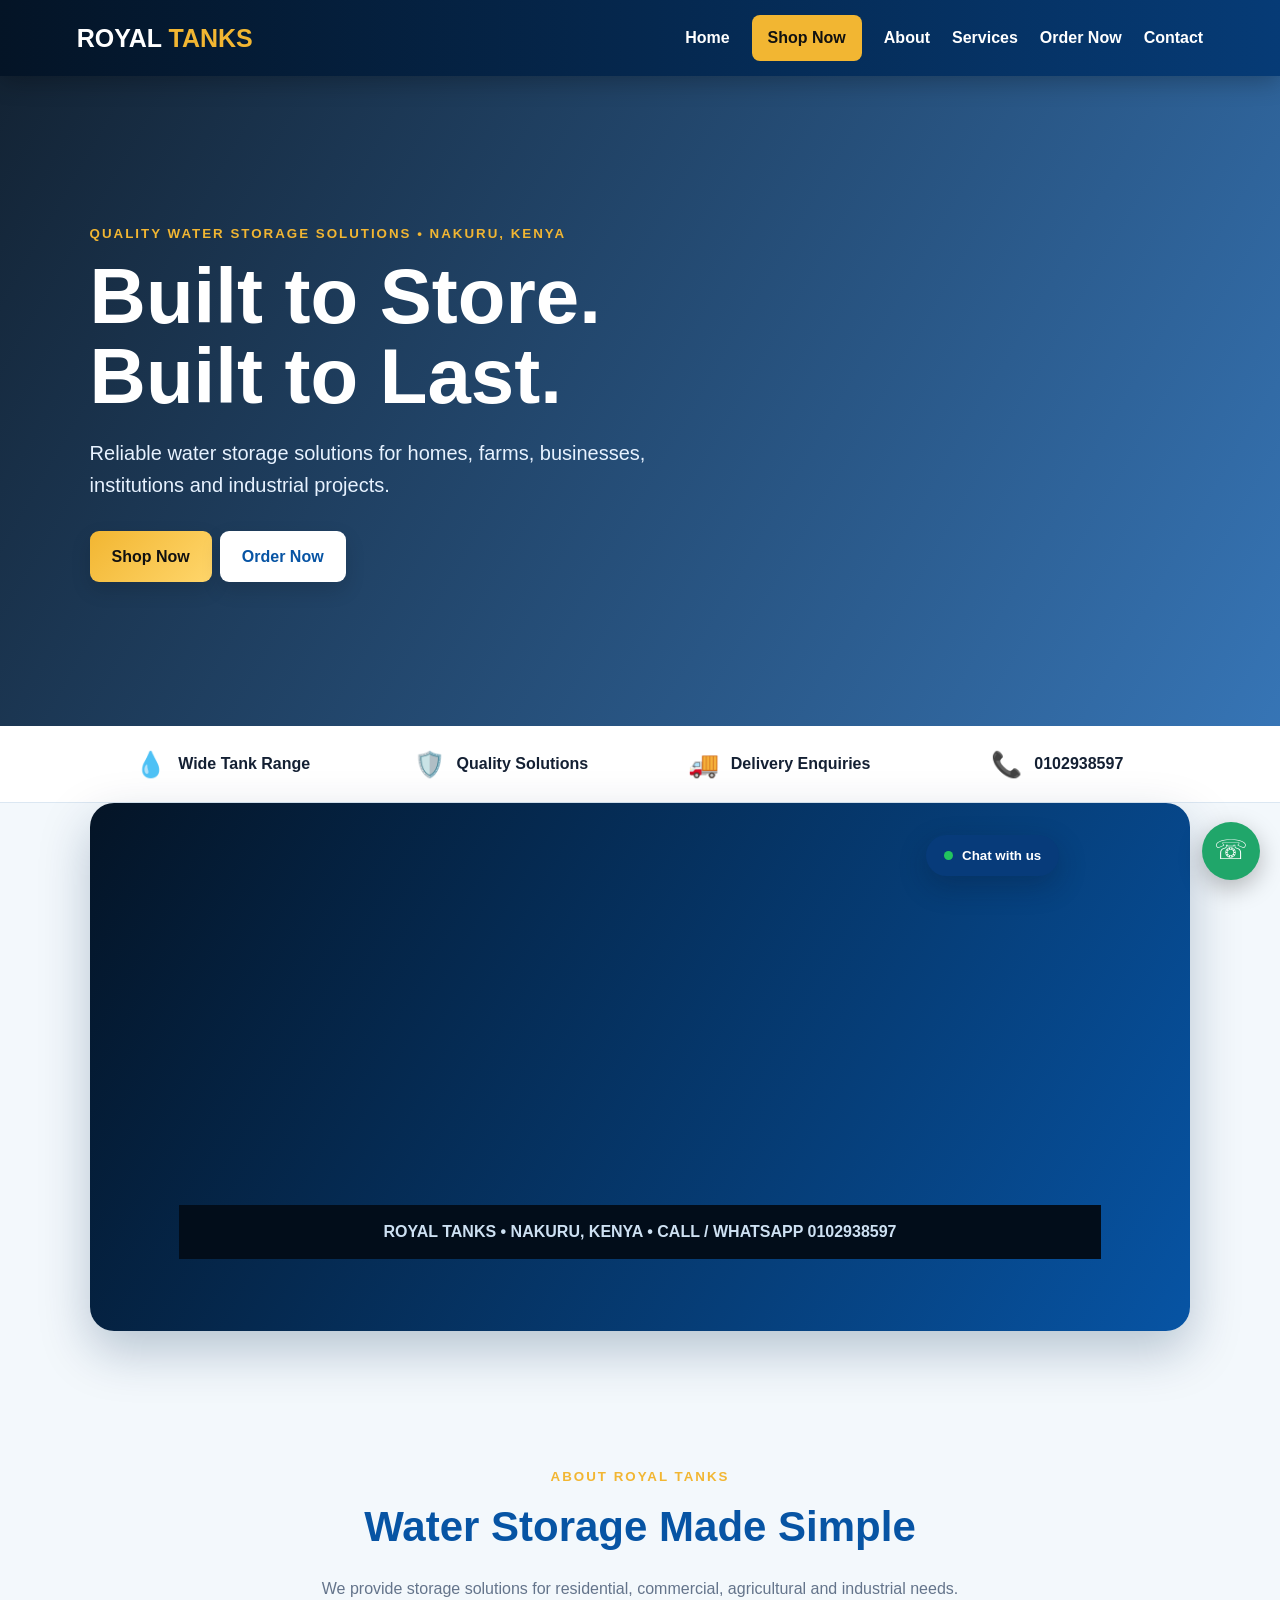
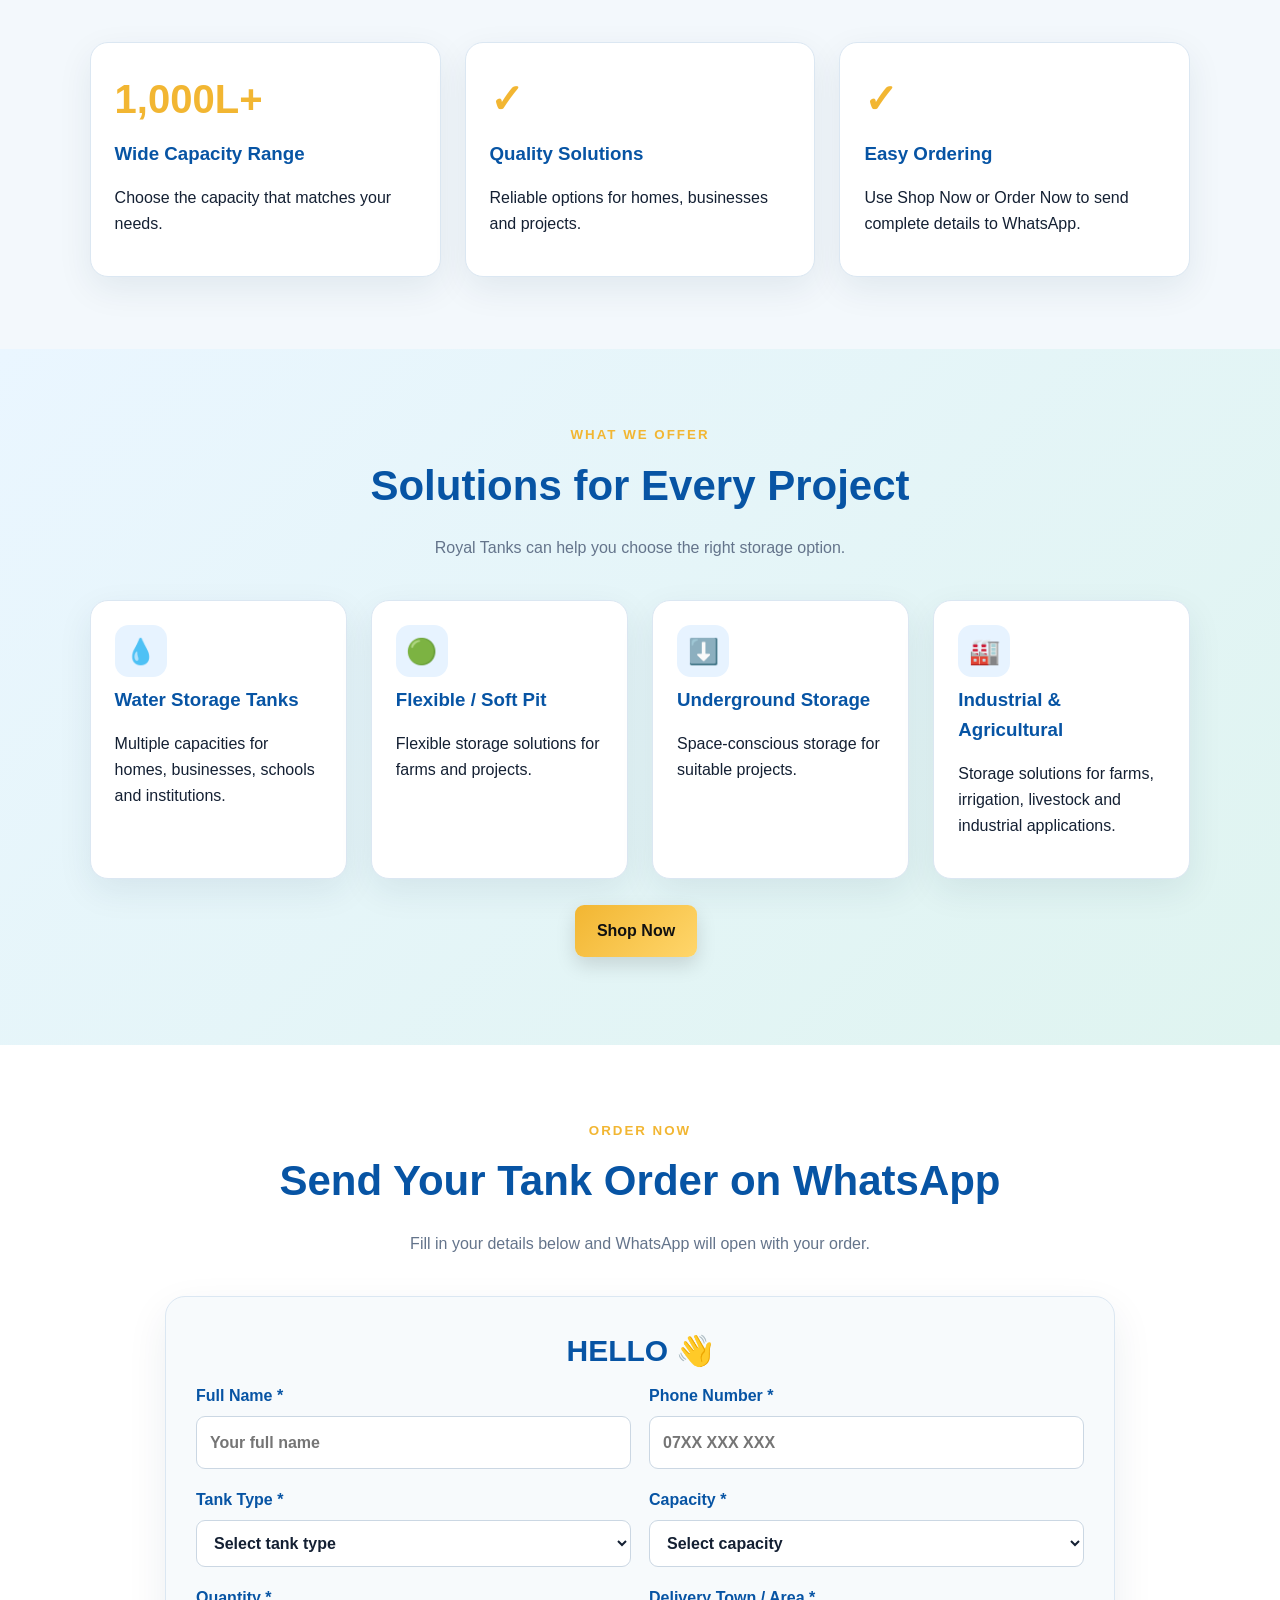
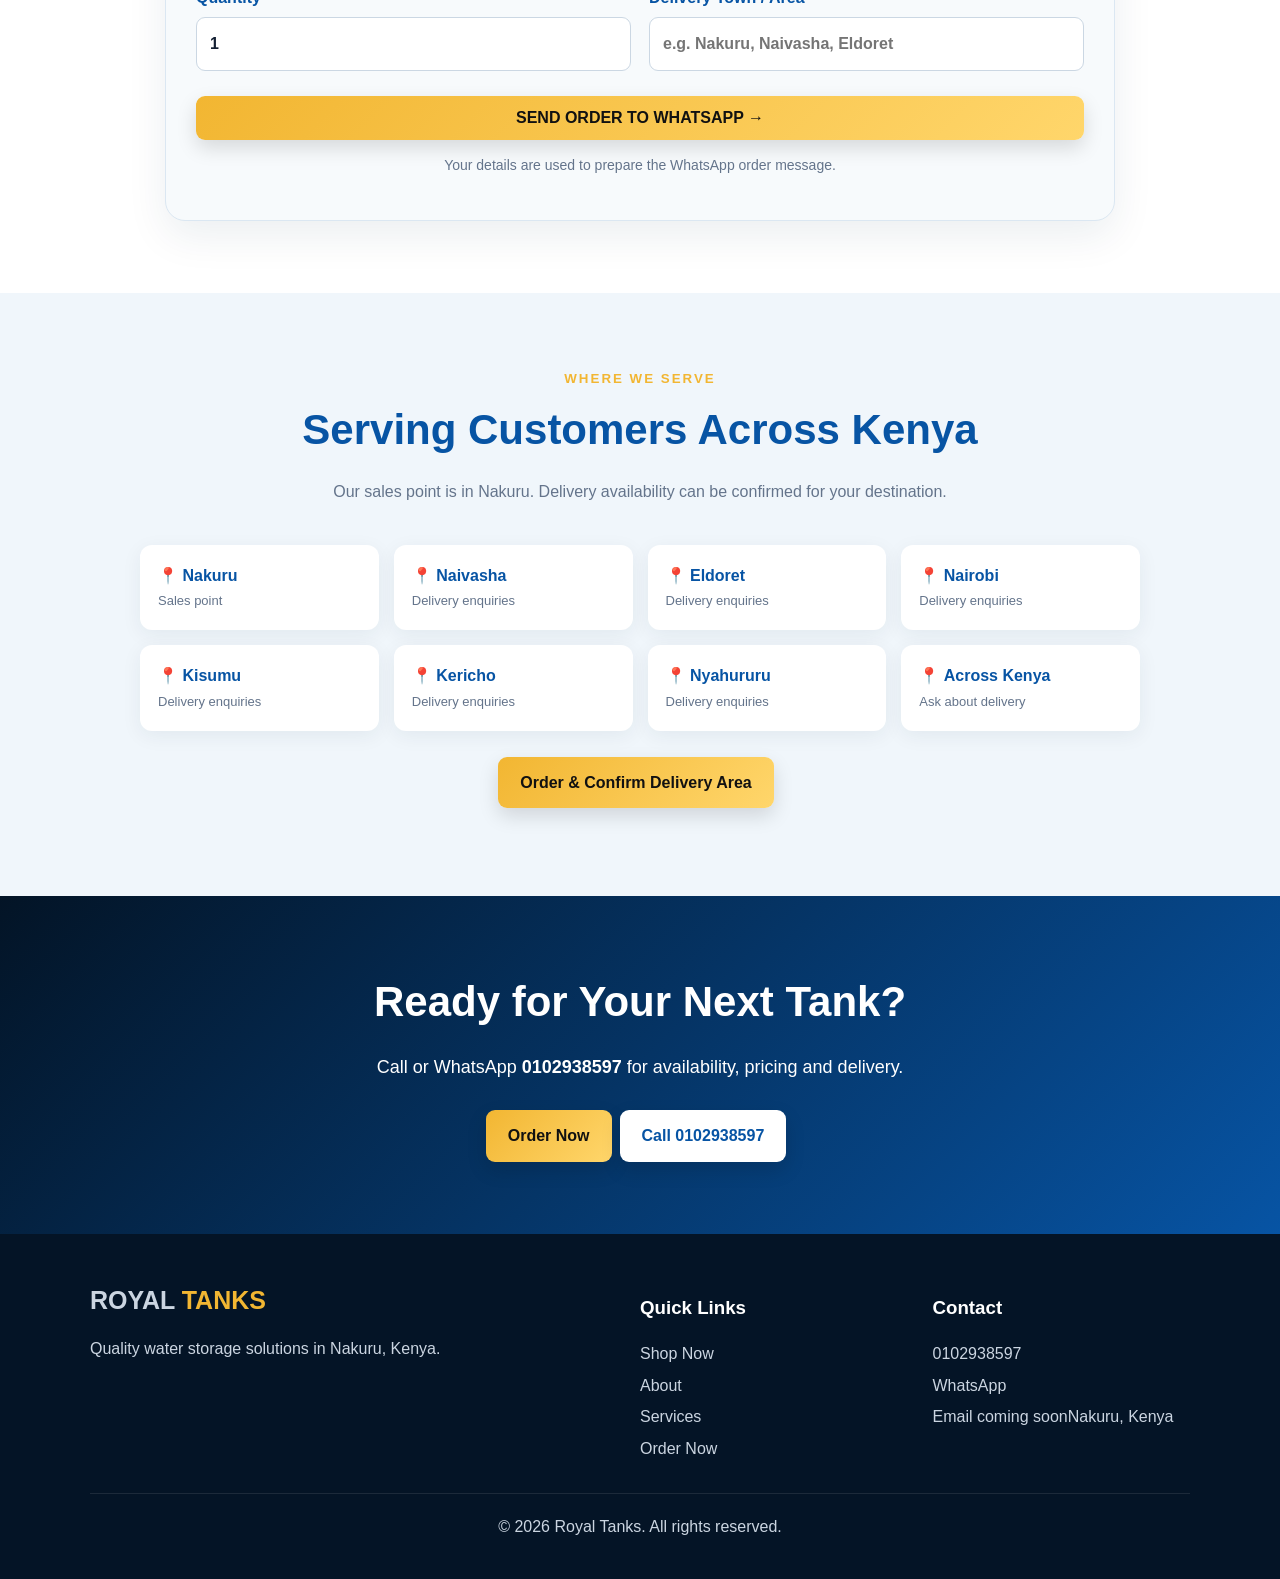
==== index.html @ d01a669b "Fix mobile layout overflow and compact Royal Tanks chat widget" ====
<!doctype html><html lang="en"><head><meta charset="utf-8"><meta name="viewport" content="width=device-width,initial-scale=1"><title>Royal Tanks | Quality Water Storage Solutions in Nakuru</title><meta name="description" content="Royal Tanks in Nakuru, Kenya. Shop Royal water tanks and storage solutions."><link rel="stylesheet" href="style.css"><style>.chat-widget{position:fixed;right:24px;bottom:24px;z-index:1000;font-family:inherit}.chat-bubble{width:330px;max-width:calc(100vw - 32px);background:#fff;border-radius:18px;box-shadow:0 12px 40px #06172d35;border:1px solid #e5eaf0;overflow:hidden;transform:translateY(20px) scale(.96);opacity:0;pointer-events:none;transition:.3s}.chat-bubble.open{transform:none;opacity:1;pointer-events:auto}.chat-head{background:linear-gradient(135deg,#073b7a,#0754a4);color:#fff;padding:18px 20px;display:flex;align-items:center;gap:12px}.agent{width:42px;height:42px;border-radius:50%;background:#d7a72c;color:#111;display:grid;place-items:center;font-weight:900;flex:0 0 42px}.chat-head h3{margin:0;font-size:17px}.online{font-size:12px;margin-top:2px;display:flex;align-items:center;gap:5px}.online:before{content:'';width:8px;height:8px;border-radius:50%;background:#22c55e;display:inline-block}.chat-body{padding:20px}.chat-body .hello{font-size:21px;font-weight:900;color:#073b7a;margin-bottom:7px}.chat-body p{margin:7px 0;color:#526173}.chat-actions{display:grid;gap:9px;margin-top:15px}.chat-action{border:0;background:#f0f6fc;color:#073b7a;padding:11px 13px;border-radius:9px;text-align:left;font-weight:800;cursor:pointer}.chat-close{margin-left:auto;background:#ffffff22;color:#fff;border:0;width:30px;height:30px;border-radius:50%;cursor:pointer;font-size:19px;flex:0 0 30px}.chat-toggle{border:0;background:#073b7a;color:#fff;border-radius:50px;padding:13px 18px;font-weight:900;box-shadow:0 10px 28px #06172d44;cursor:pointer;display:flex;align-items:center;gap:9px}.chat-toggle .dot{width:9px;height:9px;background:#22c55e;border-radius:50%}.chat-widget.open .chat-toggle{display:none}@media(max-width:600px){.chat-widget{right:10px;left:10px;bottom:10px;display:flex;justify-content:flex-end;pointer-events:none}.chat-bubble{width:min(360px,calc(100vw - 20px));max-width:none;max-height:min(430px,calc(100dvh - 24px));border-radius:16px;pointer-events:none}.chat-bubble.open{pointer-events:auto}.chat-head{padding:12px 14px}.agent{width:38px;height:38px;flex-basis:38px}.chat-head h3{font-size:16px}.chat-body{padding:14px}.chat-body .hello{font-size:18px}.chat-body p{font-size:14px;line-height:1.45;margin:5px 0}.chat-actions{gap:7px;margin-top:10px}.chat-action{padding:9px 11px;font-size:13px}.chat-toggle{padding:11px 14px;font-size:14px}.chat-widget.open{justify-content:center}.chat-widget.open .chat-bubble{width:calc(100vw - 20px)} }
</style></head><body><header><a class="logo" href="index.html">ROYAL <span>TANKS</span></a><nav><a href="index.html">Home</a><a class="nav-shop" href="catalogue.html">Shop Now</a><a href="#about">About</a><a href="#services">Services</a><a href="#order">Order Now</a><a href="#contact">Contact</a></nav></header><section class="hero"><div><small>QUALITY WATER STORAGE SOLUTIONS • NAKURU, KENYA</small><h1>Built to Store.<br>Built to Last.</h1><p>Reliable water storage solutions for homes, farms, businesses, institutions and industrial projects.</p><a class="btn" href="catalogue.html">Shop Now</a><a class="btn white" href="#order">Order Now</a></div></section><div class="feature-strip"><div class="grid"><div class="feature"><span>💧</span>Wide Tank Range</div><div class="feature"><span>🛡️</span>Quality Solutions</div><div class="feature"><span>🚚</span>Delivery Enquiries</div><div class="feature"><span>📞</span>0102938597</div></div></div><section class="promo"><div class="promo-screen"><div class="promo-slide"><span class="promo-badge">ROYAL TANKS</span><h2>Need Reliable Water Storage?</h2><p>We've got the right solution for your home, farm, business or project.</p><a class="btn" href="catalogue.html">SHOP NOW</a></div><div class="promo-slide"><span class="promo-badge">1,000L — 50,000L+</span><h2>Big or Small.<br>We've Got You Covered.</h2><p>Choose the capacity that matches your water-storage needs.</p></div><div class="promo-slide"><span class="promo-badge">SPECIALISED STORAGE</span><h2>Flexible. Underground. Septic. Industrial.</h2><p>Talk to Royal Tanks in Nakuru for specialised storage requirements.</p><a class="btn" href="#order">GET A QUOTE</a></div></div><div class="promo-foot">ROYAL TANKS • NAKURU, KENYA • CALL / WHATSAPP 0102938597</div></section><section id="about"><div class="heading"><small>ABOUT ROYAL TANKS</small><h2>Water Storage Made Simple</h2><p>We provide storage solutions for residential, commercial, agricultural and industrial needs.</p></div><div class="grid"><article><b>1,000L+</b><h3>Wide Capacity Range</h3><p>Choose the capacity that matches your needs.</p></article><article><b>✓</b><h3>Quality Solutions</h3><p>Reliable options for homes, businesses and projects.</p></article><article><b>✓</b><h3>Easy Ordering</h3><p>Use Shop Now or Order Now to send complete details to WhatsApp.</p></article></div></section><section id="services" class="blue services"><div class="heading"><small>WHAT WE OFFER</small><h2>Solutions for Every Project</h2><p>Royal Tanks can help you choose the right storage option.</p></div><div class="grid"><article><div class="icon">💧</div><h3>Water Storage Tanks</h3><p>Multiple capacities for homes, businesses, schools and institutions.</p></article><article><div class="icon">🟢</div><h3>Flexible / Soft Pit</h3><p>Flexible storage solutions for farms and projects.</p></article><article><div class="icon">⬇️</div><h3>Underground Storage</h3><p>Space-conscious storage for suitable projects.</p></article><article><div class="icon">🏭</div><h3>Industrial & Agricultural</h3><p>Storage solutions for farms, irrigation, livestock and industrial applications.</p></article></div><p class="center"><a class="btn" href="catalogue.html">Shop Now</a></p></section><section id="order" class="order-section"><div class="heading"><small>ORDER NOW</small><h2>Send Your Tank Order on WhatsApp</h2><p>Fill in your details below and WhatsApp will open with your order.</p></div><form id="orderForm" class="order-form"><div class="form-grid"><label>Full Name *<input id="name" required placeholder="Your full name"></label><label>Phone Number *<input id="phone" required type="tel" placeholder="07XX XXX XXX"></label><label>Tank Type *<select id="type" required><option value="">Select tank type</option><option>Standard Water Tank</option><option>Soft Pit / Flexible Tank</option><option>Underground Tank</option><option>Septic Tank</option><option>Chemical Tank</option><option>Rectangular Tank</option><option>Agricultural Tank</option><option>Industrial Tank</option><option>Custom Tank</option></select></label><label>Capacity *<select id="capacity" required><option value="">Select capacity</option><option>1,000L</option><option>1,500L</option><option>2,000L</option><option>2,500L</option><option>3,000L</option><option>4,000L</option><option>5,000L</option><option>6,000L</option><option>8,000L</option><option>10,000L</option><option>15,000L</option><option>20,000L</option><option>24,000L</option><option>30,000L</option><option>40,000L</option><option>50,000L</option><option>Custom / Not Sure</option></select></label><label>Quantity *<input id="quantity" required type="number" min="1" value="1"></label><label>Delivery Town / Area *<input id="location" required placeholder="e.g. Nakuru, Naivasha, Eldoret"></label></div><button class="btn order-submit" type="submit">SEND ORDER TO WHATSAPP →</button><p class="form-note">Your details are used to prepare the WhatsApp order message.</p></form></section><section class="areas"><div class="heading"><small>WHERE WE SERVE</small><h2>Serving Customers Across Kenya</h2><p>Our sales point is in Nakuru. Delivery availability can be confirmed for your destination.</p></div><div class="area-grid"><div>📍 <b>Nakuru</b><span>Sales point</span></div><div>📍 <b>Naivasha</b><span>Delivery enquiries</span></div><div>📍 <b>Eldoret</b><span>Delivery enquiries</span></div><div>📍 <b>Nairobi</b><span>Delivery enquiries</span></div><div>📍 <b>Kisumu</b><span>Delivery enquiries</span></div><div>📍 <b>Kericho</b><span>Delivery enquiries</span></div><div>📍 <b>Nyahururu</b><span>Delivery enquiries</span></div><div>📍 <b>Across Kenya</b><span>Ask about delivery</span></div></div><p class="center"><a class="btn" href="#order">Order & Confirm Delivery Area</a></p></section><section id="contact" class="contact"><h2>Ready for Your Next Tank?</h2><p>Call or WhatsApp <strong>0102938597</strong> for availability, pricing and delivery.</p><a class="btn" href="#order">Order Now</a><a class="btn white" href="tel:0102938597">Call 0102938597</a></section><footer><div class="footer-grid"><div><a class="logo" href="index.html">ROYAL <span>TANKS</span></a><p>Quality water storage solutions in Nakuru, Kenya.</p></div><div><h3>Quick Links</h3><a href="catalogue.html">Shop Now</a><a href="#about">About</a><a href="#services">Services</a><a href="#order">Order Now</a></div><div><h3>Contact</h3><a href="tel:0102938597">0102938597</a><a href="https://wa.me/254102938597">WhatsApp</a><span>Email coming soon</span><span>Nakuru, Kenya</span></div></div><div class="copyright">© 2026 Royal Tanks. All rights reserved.</div></footer><div class="chat-widget" id="chatWidget"><div class="chat-bubble" id="chatBubble"><div class="chat-head"><div class="agent">RT</div><div><h3>Royal Tanks</h3><div class="online">Online</div></div><button class="chat-close" onclick="toggleChat()">×</button></div><div class="chat-body"><div class="hello">HELLO THERE 👋</div><p>Let’s chat! How can we help you with your tank order today?</p><div class="chat-actions"><button class="chat-action" onclick="document.getElementById('order').scrollIntoView({behavior:'smooth'});toggleChat()">🛒 Order a Tank</button><button class="chat-action" onclick="window.open('https://wa.me/254102938597?text=Hello%20Royal%20Tanks%2C%20I%20would%20like%20to%20make%20an%20inquiry.','_blank')">💬 Chat on WhatsApp</button><button class="chat-action" onclick="window.location.href='tel:0102938597'">📞 Call 0102938597</button></div></div></div><button class="chat-toggle" onclick="toggleChat()"><span class="dot"></span> Chat with us</button></div><a class="whatsapp-float" href="https://wa.me/254102938597?text=Hello%20Royal%20Tanks%2C%20I%20would%20like%20a%20quotation." aria-label="WhatsApp Royal Tanks">☏</a><script>document.getElementById('orderForm').addEventListener('submit',function(e){e.preventDefault();const v=id=>document.getElementById(id).value.trim();const message=`Hello Royal Tanks, I would like to place an order.\n\nCUSTOMER DETAILS\nName: ${v('name')}\nPhone: ${v('phone')}\n\nTANK DETAILS\nTank Type: ${v('type')}\nCapacity: ${v('capacity')}\nQuantity: ${v('quantity')}\n\nDELIVERY AREA\nTown/Area: ${v('location')}\n\nPlease confirm the price, availability and delivery cost. Thank you.`;window.open('https://wa.me/254102938597?text='+encodeURIComponent(message),'_blank')});function toggleChat(){document.getElementById('chatWidget').classList.toggle('open');document.getElementById('chatBubble').classList.toggle('open')}setTimeout(()=>toggleChat(),3500);</script></body></html>
---- style.css ----
:root{--blue:#0754a4;--navy:#041426;--gold:#f2b632;--green:#20a66a;--light:#f3f8fc;--ink:#142033;--muted:#64748b}*{box-sizing:border-box}html{scroll-behavior:smooth}body{margin:0;font-family:Arial,Helvetica,sans-serif;color:var(--ink);background:var(--light);line-height:1.6}header{height:76px;padding:0 6%;display:flex;align-items:center;justify-content:space-between;background:linear-gradient(90deg,var(--navy),#063b76);color:#fff;position:sticky;top:0;z-index:100;box-shadow:0 5px 25px #0004}.logo{font-size:25px;font-weight:900;color:#fff;text-decoration:none}.logo span{color:var(--gold)}nav{display:flex;align-items:center;gap:22px}nav a{color:#fff;text-decoration:none;font-weight:700}nav a:hover{color:var(--gold)}nav .nav-shop{background:var(--gold);color:#111;padding:10px 16px;border-radius:8px}.hero{min-height:650px;padding:100px 7%;display:flex;align-items:center;color:#fff;background:linear-gradient(120deg,#031426ee,#0754a4cc),url('https://images.unsplash.com/photo-1581094794329-c8112a89af12?auto=format&fit=crop&w=1800&q=80') center/cover}.hero h1{font-size:clamp(45px,7vw,78px);line-height:1.02;margin:12px 0}.hero p{font-size:20px;max-width:650px;color:#e7f2ff}.hero small,.heading small{font-weight:900;letter-spacing:2px;color:var(--gold)}.btn{display:inline-block;background:linear-gradient(135deg,var(--gold),#ffd66b);color:#111;text-decoration:none;padding:13px 22px;border-radius:9px;font-weight:900;margin:10px 8px 0 0;box-shadow:0 8px 20px #0002;transition:.2s}.btn:hover{transform:translateY(-2px)}.btn.white{background:#fff;color:var(--blue)}section{padding:72px 7%}.heading{text-align:center;max-width:780px;margin:0 auto 40px}.heading h1,.heading h2{font-size:42px;color:var(--blue);margin:5px 0 10px}.heading p{color:var(--muted)}.grid{display:grid;grid-template-columns:repeat(auto-fit,minmax(235px,1fr));gap:24px}.grid article{background:#fff;border-radius:18px;padding:24px;box-shadow:0 12px 35px #0b315214;border:1px solid #dbe7f2;transition:.25s}.grid article:hover{transform:translateY(-6px);box-shadow:0 18px 40px #0b315225}.grid article>b{font-size:40px;color:var(--gold)}.grid h3{color:var(--blue);margin:8px 0}.blue{background:linear-gradient(135deg,#eaf6ff,#dff4f0)}.tank{height:180px;border-radius:14px;display:flex;align-items:center;justify-content:center;background:radial-gradient(circle at 30% 20%,#fff,#c7e1f2 45%,#78a9c8);font-size:40px;font-weight:900;color:#174c76;position:relative;overflow:hidden}.tank:after{content:'💧';position:absolute;right:14px;bottom:8px;font-size:28px;opacity:.7}.tank.soft{font-size:25px;background:linear-gradient(145deg,#c8f4df,#64c79a)}.promo{margin:0 7% 60px;border-radius:24px;overflow:hidden;background:linear-gradient(120deg,#041426,#0754a4);color:#fff;box-shadow:0 20px 50px #052d5540}.promo-screen{min-height:330px;position:relative;overflow:hidden}.promo-slide{position:absolute;inset:0;padding:50px 7%;display:flex;flex-direction:column;justify-content:center;opacity:0;animation:ad 15s infinite}.promo-slide:nth-child(2){animation-delay:5s}.promo-slide:nth-child(3){animation-delay:10s}.promo-slide h2{font-size:clamp(32px,5vw,58px);margin:5px 0}.promo-slide p{font-size:19px;max-width:650px}.promo-badge{display:inline-block;width:max-content;padding:7px 12px;border-radius:30px;background:var(--gold);color:#111;font-weight:900}@keyframes ad{0%,28%{opacity:1;transform:translateX(0)}33%,95%{opacity:0;transform:translateX(-25px)}100%{opacity:1}}.promo-foot{padding:14px 7%;background:#020d1a;color:#cde0f2;text-align:center;font-weight:700}.feature-strip{background:#fff;padding:18px 7%;border-bottom:1px solid #dbe7f2}.feature-strip .grid{grid-template-columns:repeat(4,1fr);gap:12px}.feature{display:flex;gap:12px;align-items:center;justify-content:center;font-weight:800}.feature span{font-size:25px}.services article{min-height:190px}.icon{width:52px;height:52px;display:grid;place-items:center;border-radius:14px;background:#e7f3ff;font-size:25px}.faq{max-width:900px;margin:auto}.faq details{background:#fff;border:1px solid #dbe7f2;border-radius:12px;margin:10px 0;padding:17px 20px}.faq summary{font-weight:800;color:var(--blue);cursor:pointer}.location-box{max-width:1100px;margin:auto;display:grid;grid-template-columns:1fr 1.4fr;gap:24px}.location-card,.map-card{background:#fff;border:1px solid #dbe7f2;border-radius:18px;padding:25px;box-shadow:0 12px 35px #0b315214}.contact-line{padding:13px 0;border-bottom:1px solid #edf1f5}.contact-line strong{display:block;color:var(--blue)}.map-btn{display:inline-block;margin-top:18px;background:var(--blue);color:#fff;text-decoration:none;padding:12px 18px;border-radius:8px;font-weight:800}.map-card{padding:0;overflow:hidden;min-height:300px}.map-card iframe{width:100%;height:100%;min-height:300px;border:0}.contact{text-align:center;color:#fff;background:linear-gradient(135deg,#031426,#0754a4)}.contact h2{font-size:42px;margin:0}.contact p{font-size:18px}.order-section{background:#fff}.order-form{max-width:950px;margin:auto;background:#f7fafc;border:1px solid #dbe7f2;border-radius:20px;padding:30px;box-shadow:0 15px 40px #0b315214}.order-form:before{content:'HELLO 👋';display:block;text-align:center;font-size:30px;font-weight:900;color:var(--blue);margin-bottom:8px}.form-grid{display:grid;grid-template-columns:repeat(2,1fr);gap:18px}.form-grid label{display:flex;flex-direction:column;gap:7px;font-weight:800;color:var(--blue)}.form-grid input,.form-grid select,.form-grid textarea{width:100%;border:1px solid #cbd7e3;border-radius:9px;padding:13px;font:inherit;background:#fff;color:var(--ink)}.form-grid .full{display:none}.order-submit{display:block;width:100%;margin:25px 0 10px;font-size:16px;border:0;cursor:pointer}.form-note{text-align:center;color:var(--muted);font-size:14px}.areas{background:#f0f6fb}.area-grid{max-width:1000px;margin:auto;display:grid;grid-template-columns:repeat(4,1fr);gap:15px}.area-grid div{background:#fff;border-radius:12px;padding:18px;color:var(--blue);box-shadow:0 5px 20px #102a4310}.area-grid span{display:block;color:var(--muted);font-size:13px;margin-top:3px}.center{text-align:center}.footer-grid{max-width:1100px;margin:auto;display:grid;grid-template-columns:2fr 1fr 1fr;gap:35px;text-align:left}.footer-grid h3{color:#fff}.footer-grid a{color:#cbd5e1;text-decoration:none;display:block;margin:6px 0}footer{padding:40px 7%;background:var(--navy);color:#cbd5e1}.copyright{text-align:center;border-top:1px solid #ffffff18;margin-top:25px;padding-top:20px}.whatsapp-float{position:fixed;right:20px;bottom:20px;z-index:90;background:#20a66a;color:#fff;width:58px;height:58px;border-radius:50%;display:grid;place-items:center;text-decoration:none;font-size:27px;box-shadow:0 8px 25px #0004}@media(max-width:800px){nav a:not(.nav-shop){display:none}.feature-strip .grid{grid-template-columns:repeat(2,1fr)}.location-box{grid-template-columns:1fr}.footer-grid{grid-template-columns:1fr}.hero{min-height:570px;padding:75px 6%}section{padding:55px 6%}.promo{margin:0 5% 45px}.promo-screen{min-height:390px}.promo-slide{padding:40px 8%}.form-grid{grid-template-columns:1fr}}
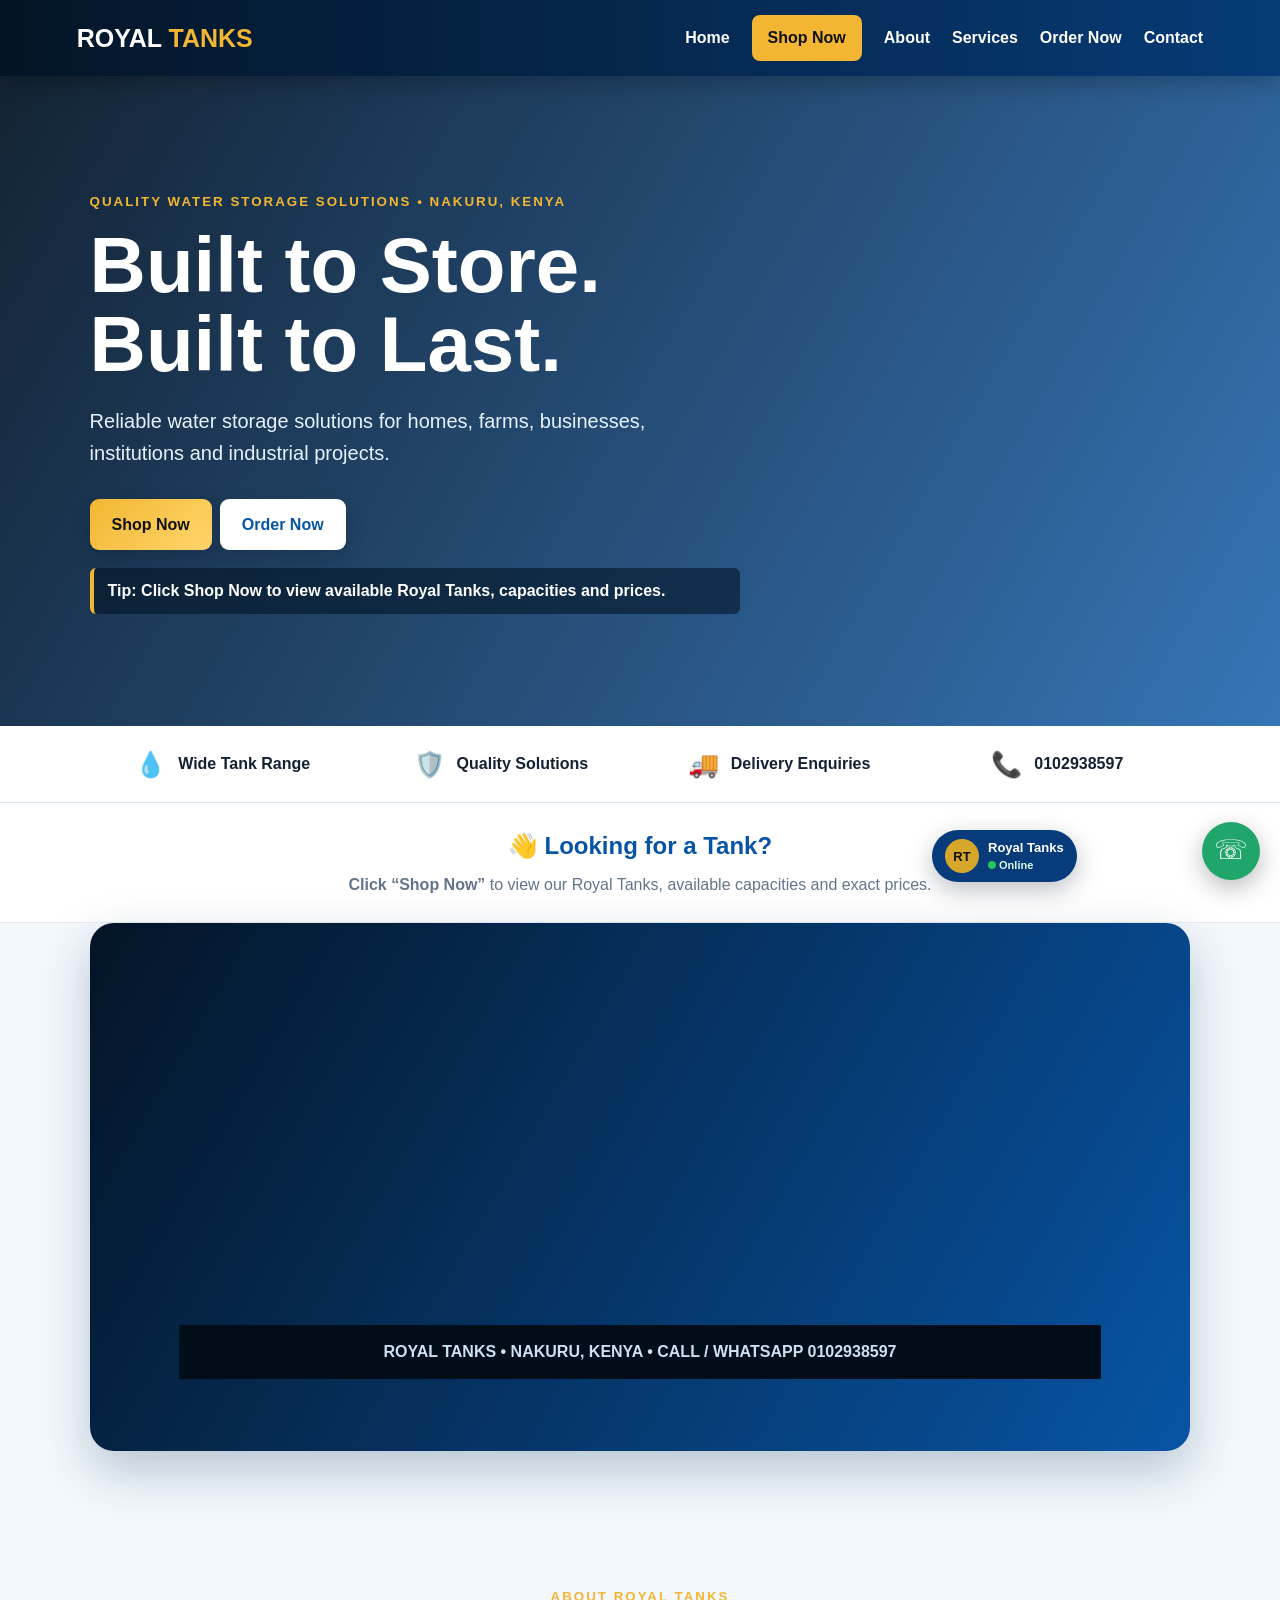
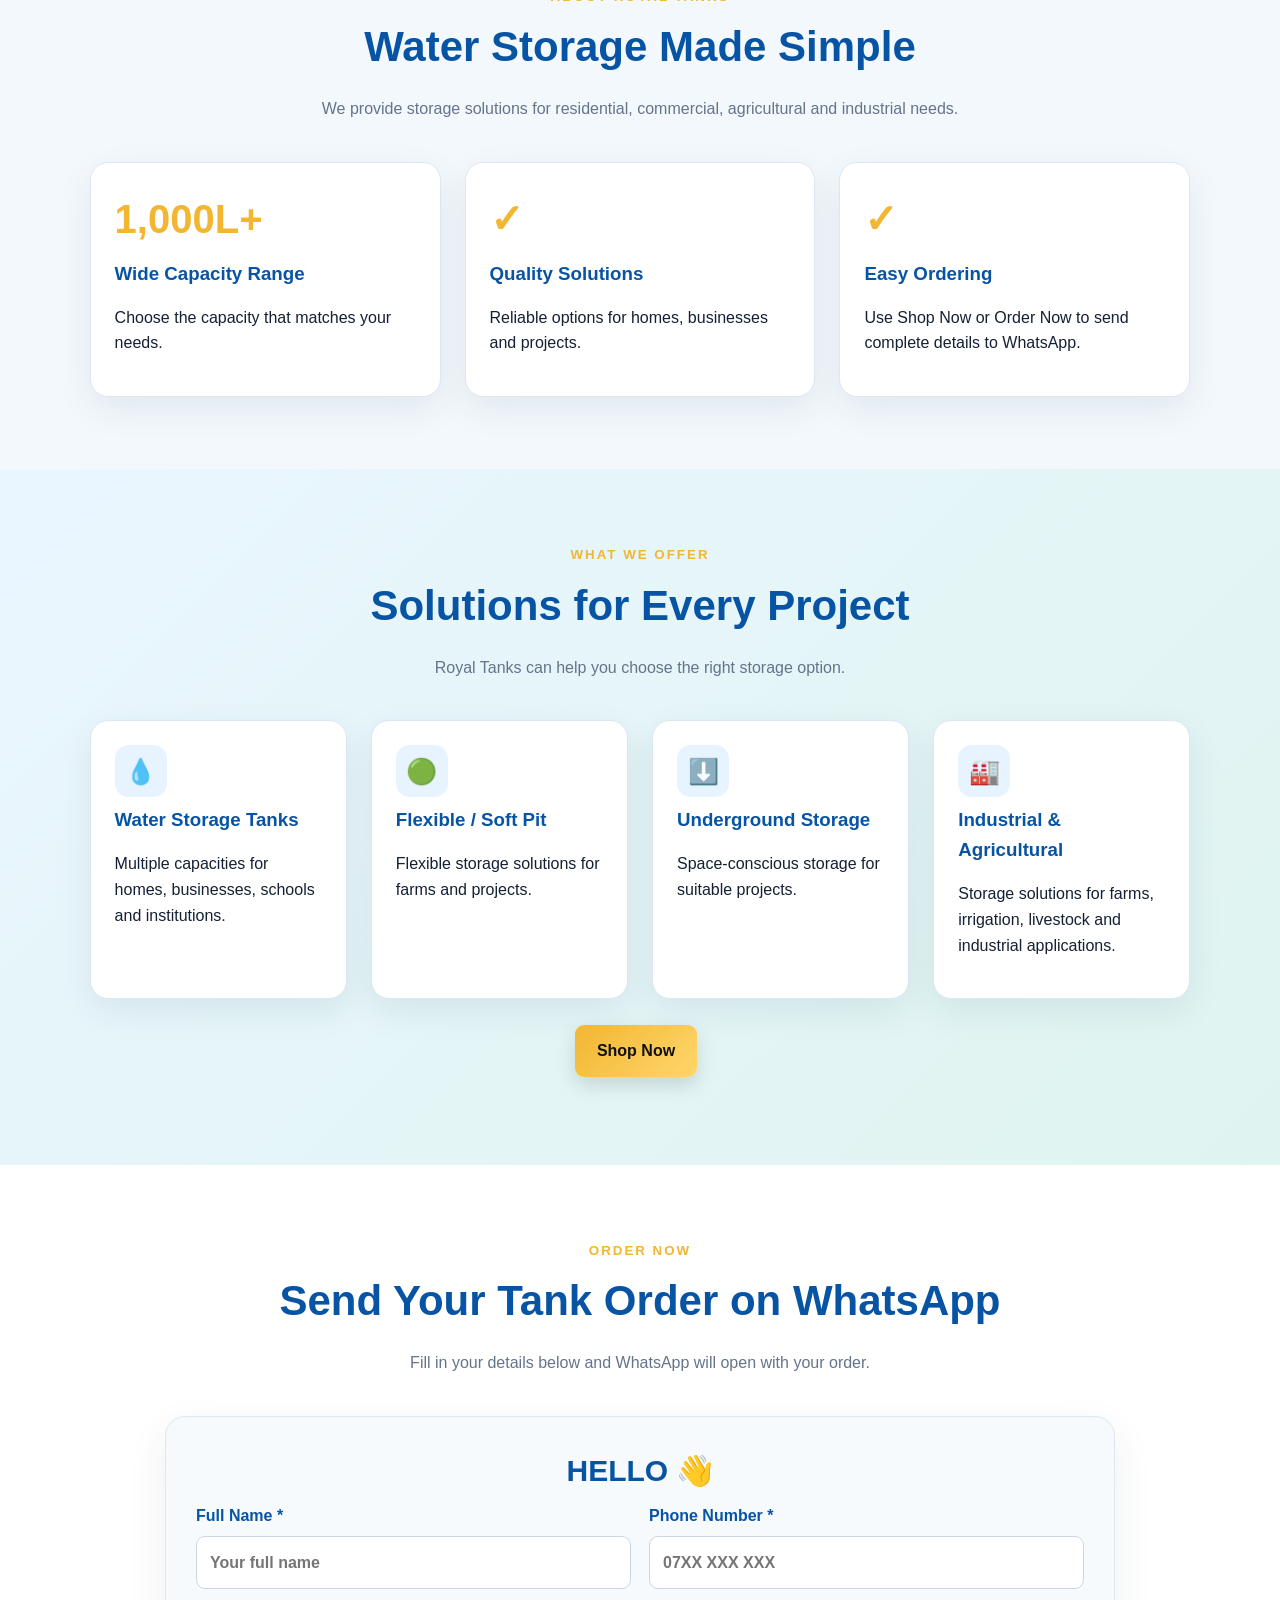
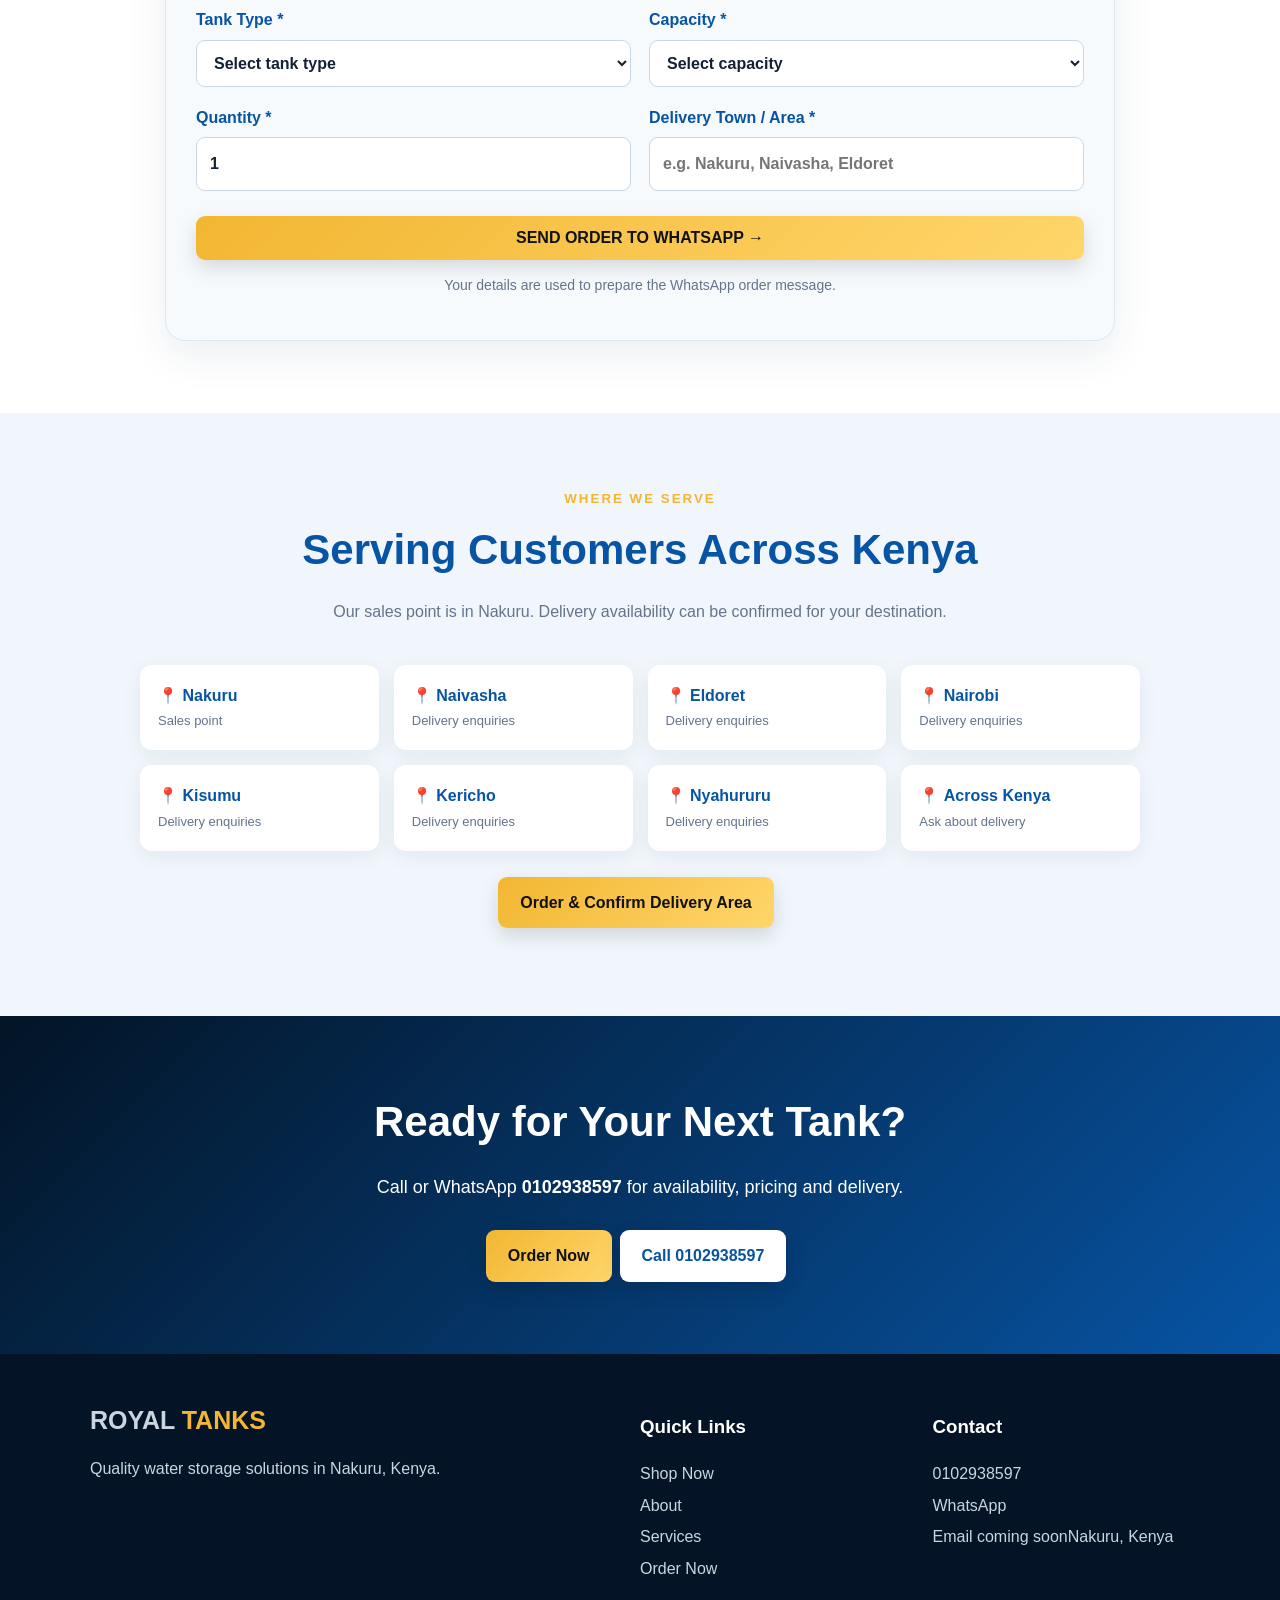
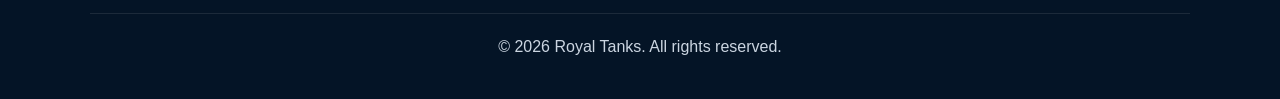
==== commit 1ed84942: "Make chat widget collapsed by default with compact Royal Tanks Online launcher" ====
--- a/index.html
+++ b/index.html
@@ -1,2 +1,2 @@
-<!doctype html><html lang="en"><head><meta charset="utf-8"><meta name="viewport" content="width=device-width,initial-scale=1"><title>Royal Tanks | Quality Water Storage Solutions in Nakuru</title><meta name="description" content="Royal Tanks in Nakuru, Kenya. Shop Royal water tanks and storage solutions."><link rel="stylesheet" href="style.css"><style>.chat-widget{position:fixed;right:24px;bottom:24px;z-index:1000;font-family:inherit}.chat-bubble{width:330px;max-width:calc(100vw - 32px);background:#fff;border-radius:18px;box-shadow:0 12px 40px #06172d35;border:1px solid #e5eaf0;overflow:hidden;transform:translateY(20px) scale(.96);opacity:0;pointer-events:none;transition:.3s}.chat-bubble.open{transform:none;opacity:1;pointer-events:auto}.chat-head{background:linear-gradient(135deg,#073b7a,#0754a4);color:#fff;padding:18px 20px;display:flex;align-items:center;gap:12px}.agent{width:42px;height:42px;border-radius:50%;background:#d7a72c;color:#111;display:grid;place-items:center;font-weight:900;flex:0 0 42px}.chat-head h3{margin:0;font-size:17px}.online{font-size:12px;margin-top:2px;display:flex;align-items:center;gap:5px}.online:before{content:'';width:8px;height:8px;border-radius:50%;background:#22c55e;display:inline-block}.chat-body{padding:20px}.chat-body .hello{font-size:21px;font-weight:900;color:#073b7a;margin-bottom:7px}.chat-body p{margin:7px 0;color:#526173}.chat-actions{display:grid;gap:9px;margin-top:15px}.chat-action{border:0;background:#f0f6fc;color:#073b7a;padding:11px 13px;border-radius:9px;text-align:left;font-weight:800;cursor:pointer}.chat-close{margin-left:auto;background:#ffffff22;color:#fff;border:0;width:30px;height:30px;border-radius:50%;cursor:pointer;font-size:19px;flex:0 0 30px}.chat-toggle{border:0;background:#073b7a;color:#fff;border-radius:50px;padding:13px 18px;font-weight:900;box-shadow:0 10px 28px #06172d44;cursor:pointer;display:flex;align-items:center;gap:9px}.chat-toggle .dot{width:9px;height:9px;background:#22c55e;border-radius:50%}.chat-widget.open .chat-toggle{display:none}@media(max-width:600px){.chat-widget{right:10px;left:10px;bottom:10px;display:flex;justify-content:flex-end;pointer-events:none}.chat-bubble{width:min(360px,calc(100vw - 20px));max-width:none;max-height:min(430px,calc(100dvh - 24px));border-radius:16px;pointer-events:none}.chat-bubble.open{pointer-events:auto}.chat-head{padding:12px 14px}.agent{width:38px;height:38px;flex-basis:38px}.chat-head h3{font-size:16px}.chat-body{padding:14px}.chat-body .hello{font-size:18px}.chat-body p{font-size:14px;line-height:1.45;margin:5px 0}.chat-actions{gap:7px;margin-top:10px}.chat-action{padding:9px 11px;font-size:13px}.chat-toggle{padding:11px 14px;font-size:14px}.chat-widget.open{justify-content:center}.chat-widget.open .chat-bubble{width:calc(100vw - 20px)} }
-</style></head><body><header><a class="logo" href="index.html">ROYAL <span>TANKS</span></a><nav><a href="index.html">Home</a><a class="nav-shop" href="catalogue.html">Shop Now</a><a href="#about">About</a><a href="#services">Services</a><a href="#order">Order Now</a><a href="#contact">Contact</a></nav></header><section class="hero"><div><small>QUALITY WATER STORAGE SOLUTIONS • NAKURU, KENYA</small><h1>Built to Store.<br>Built to Last.</h1><p>Reliable water storage solutions for homes, farms, businesses, institutions and industrial projects.</p><a class="btn" href="catalogue.html">Shop Now</a><a class="btn white" href="#order">Order Now</a></div></section><div class="feature-strip"><div class="grid"><div class="feature"><span>💧</span>Wide Tank Range</div><div class="feature"><span>🛡️</span>Quality Solutions</div><div class="feature"><span>🚚</span>Delivery Enquiries</div><div class="feature"><span>📞</span>0102938597</div></div></div><section class="promo"><div class="promo-screen"><div class="promo-slide"><span class="promo-badge">ROYAL TANKS</span><h2>Need Reliable Water Storage?</h2><p>We've got the right solution for your home, farm, business or project.</p><a class="btn" href="catalogue.html">SHOP NOW</a></div><div class="promo-slide"><span class="promo-badge">1,000L — 50,000L+</span><h2>Big or Small.<br>We've Got You Covered.</h2><p>Choose the capacity that matches your water-storage needs.</p></div><div class="promo-slide"><span class="promo-badge">SPECIALISED STORAGE</span><h2>Flexible. Underground. Septic. Industrial.</h2><p>Talk to Royal Tanks in Nakuru for specialised storage requirements.</p><a class="btn" href="#order">GET A QUOTE</a></div></div><div class="promo-foot">ROYAL TANKS • NAKURU, KENYA • CALL / WHATSAPP 0102938597</div></section><section id="about"><div class="heading"><small>ABOUT ROYAL TANKS</small><h2>Water Storage Made Simple</h2><p>We provide storage solutions for residential, commercial, agricultural and industrial needs.</p></div><div class="grid"><article><b>1,000L+</b><h3>Wide Capacity Range</h3><p>Choose the capacity that matches your needs.</p></article><article><b>✓</b><h3>Quality Solutions</h3><p>Reliable options for homes, businesses and projects.</p></article><article><b>✓</b><h3>Easy Ordering</h3><p>Use Shop Now or Order Now to send complete details to WhatsApp.</p></article></div></section><section id="services" class="blue services"><div class="heading"><small>WHAT WE OFFER</small><h2>Solutions for Every Project</h2><p>Royal Tanks can help you choose the right storage option.</p></div><div class="grid"><article><div class="icon">💧</div><h3>Water Storage Tanks</h3><p>Multiple capacities for homes, businesses, schools and institutions.</p></article><article><div class="icon">🟢</div><h3>Flexible / Soft Pit</h3><p>Flexible storage solutions for farms and projects.</p></article><article><div class="icon">⬇️</div><h3>Underground Storage</h3><p>Space-conscious storage for suitable projects.</p></article><article><div class="icon">🏭</div><h3>Industrial & Agricultural</h3><p>Storage solutions for farms, irrigation, livestock and industrial applications.</p></article></div><p class="center"><a class="btn" href="catalogue.html">Shop Now</a></p></section><section id="order" class="order-section"><div class="heading"><small>ORDER NOW</small><h2>Send Your Tank Order on WhatsApp</h2><p>Fill in your details below and WhatsApp will open with your order.</p></div><form id="orderForm" class="order-form"><div class="form-grid"><label>Full Name *<input id="name" required placeholder="Your full name"></label><label>Phone Number *<input id="phone" required type="tel" placeholder="07XX XXX XXX"></label><label>Tank Type *<select id="type" required><option value="">Select tank type</option><option>Standard Water Tank</option><option>Soft Pit / Flexible Tank</option><option>Underground Tank</option><option>Septic Tank</option><option>Chemical Tank</option><option>Rectangular Tank</option><option>Agricultural Tank</option><option>Industrial Tank</option><option>Custom Tank</option></select></label><label>Capacity *<select id="capacity" required><option value="">Select capacity</option><option>1,000L</option><option>1,500L</option><option>2,000L</option><option>2,500L</option><option>3,000L</option><option>4,000L</option><option>5,000L</option><option>6,000L</option><option>8,000L</option><option>10,000L</option><option>15,000L</option><option>20,000L</option><option>24,000L</option><option>30,000L</option><option>40,000L</option><option>50,000L</option><option>Custom / Not Sure</option></select></label><label>Quantity *<input id="quantity" required type="number" min="1" value="1"></label><label>Delivery Town / Area *<input id="location" required placeholder="e.g. Nakuru, Naivasha, Eldoret"></label></div><button class="btn order-submit" type="submit">SEND ORDER TO WHATSAPP →</button><p class="form-note">Your details are used to prepare the WhatsApp order message.</p></form></section><section class="areas"><div class="heading"><small>WHERE WE SERVE</small><h2>Serving Customers Across Kenya</h2><p>Our sales point is in Nakuru. Delivery availability can be confirmed for your destination.</p></div><div class="area-grid"><div>📍 <b>Nakuru</b><span>Sales point</span></div><div>📍 <b>Naivasha</b><span>Delivery enquiries</span></div><div>📍 <b>Eldoret</b><span>Delivery enquiries</span></div><div>📍 <b>Nairobi</b><span>Delivery enquiries</span></div><div>📍 <b>Kisumu</b><span>Delivery enquiries</span></div><div>📍 <b>Kericho</b><span>Delivery enquiries</span></div><div>📍 <b>Nyahururu</b><span>Delivery enquiries</span></div><div>📍 <b>Across Kenya</b><span>Ask about delivery</span></div></div><p class="center"><a class="btn" href="#order">Order & Confirm Delivery Area</a></p></section><section id="contact" class="contact"><h2>Ready for Your Next Tank?</h2><p>Call or WhatsApp <strong>0102938597</strong> for availability, pricing and delivery.</p><a class="btn" href="#order">Order Now</a><a class="btn white" href="tel:0102938597">Call 0102938597</a></section><footer><div class="footer-grid"><div><a class="logo" href="index.html">ROYAL <span>TANKS</span></a><p>Quality water storage solutions in Nakuru, Kenya.</p></div><div><h3>Quick Links</h3><a href="catalogue.html">Shop Now</a><a href="#about">About</a><a href="#services">Services</a><a href="#order">Order Now</a></div><div><h3>Contact</h3><a href="tel:0102938597">0102938597</a><a href="https://wa.me/254102938597">WhatsApp</a><span>Email coming soon</span><span>Nakuru, Kenya</span></div></div><div class="copyright">© 2026 Royal Tanks. All rights reserved.</div></footer><div class="chat-widget" id="chatWidget"><div class="chat-bubble" id="chatBubble"><div class="chat-head"><div class="agent">RT</div><div><h3>Royal Tanks</h3><div class="online">Online</div></div><button class="chat-close" onclick="toggleChat()">×</button></div><div class="chat-body"><div class="hello">HELLO THERE 👋</div><p>Let’s chat! How can we help you with your tank order today?</p><div class="chat-actions"><button class="chat-action" onclick="document.getElementById('order').scrollIntoView({behavior:'smooth'});toggleChat()">🛒 Order a Tank</button><button class="chat-action" onclick="window.open('https://wa.me/254102938597?text=Hello%20Royal%20Tanks%2C%20I%20would%20like%20to%20make%20an%20inquiry.','_blank')">💬 Chat on WhatsApp</button><button class="chat-action" onclick="window.location.href='tel:0102938597'">📞 Call 0102938597</button></div></div></div><button class="chat-toggle" onclick="toggleChat()"><span class="dot"></span> Chat with us</button></div><a class="whatsapp-float" href="https://wa.me/254102938597?text=Hello%20Royal%20Tanks%2C%20I%20would%20like%20a%20quotation." aria-label="WhatsApp Royal Tanks">☏</a><script>document.getElementById('orderForm').addEventListener('submit',function(e){e.preventDefault();const v=id=>document.getElementById(id).value.trim();const message=`Hello Royal Tanks, I would like to place an order.\n\nCUSTOMER DETAILS\nName: ${v('name')}\nPhone: ${v('phone')}\n\nTANK DETAILS\nTank Type: ${v('type')}\nCapacity: ${v('capacity')}\nQuantity: ${v('quantity')}\n\nDELIVERY AREA\nTown/Area: ${v('location')}\n\nPlease confirm the price, availability and delivery cost. Thank you.`;window.open('https://wa.me/254102938597?text='+encodeURIComponent(message),'_blank')});function toggleChat(){document.getElementById('chatWidget').classList.toggle('open');document.getElementById('chatBubble').classList.toggle('open')}setTimeout(()=>toggleChat(),3500);</script></body></html>+<!doctype html><html lang="en"><head><meta charset="utf-8"><meta name="viewport" content="width=device-width,initial-scale=1"><title>Royal Tanks | Quality Water Storage Solutions in Nakuru</title><meta name="description" content="Royal Tanks in Nakuru, Kenya. Shop Royal water tanks and storage solutions."><link rel="stylesheet" href="style.css"><style>.chat-widget{position:fixed;right:18px;bottom:18px;z-index:1000;font-family:inherit}.chat-bubble{width:330px;max-width:calc(100vw - 32px);background:#fff;border-radius:18px;box-shadow:0 12px 40px #06172d35;border:1px solid #e5eaf0;overflow:hidden;transform:translateY(20px) scale(.96);opacity:0;pointer-events:none;transition:.3s}.chat-bubble.open{transform:none;opacity:1;pointer-events:auto}.chat-head{background:linear-gradient(135deg,#073b7a,#0754a4);color:#fff;padding:18px 20px;display:flex;align-items:center;gap:12px}.agent{width:42px;height:42px;border-radius:50%;background:#d7a72c;color:#111;display:grid;place-items:center;font-weight:900;flex:0 0 42px}.chat-head h3{margin:0;font-size:17px}.online{font-size:12px;margin-top:2px;display:flex;align-items:center;gap:5px}.online:before{content:'';width:8px;height:8px;border-radius:50%;background:#22c55e;display:inline-block}.chat-body{padding:20px}.chat-body .hello{font-size:21px;font-weight:900;color:#073b7a;margin-bottom:7px}.chat-body p{margin:7px 0;color:#526173}.chat-actions{display:grid;gap:9px;margin-top:15px}.chat-action{border:0;background:#f0f6fc;color:#073b7a;padding:11px 13px;border-radius:9px;text-align:left;font-weight:800;cursor:pointer}.chat-close{margin-left:auto;background:#ffffff22;color:#fff;border:0;width:30px;height:30px;border-radius:50%;cursor:pointer;font-size:19px;flex:0 0 30px}.chat-toggle{border:0;background:#073b7a;color:#fff;border-radius:50px;padding:9px 13px;font-weight:900;box-shadow:0 8px 24px #06172d44;cursor:pointer;display:flex;align-items:center;gap:9px}.chat-toggle .agent-mini{width:34px;height:34px;border-radius:50%;background:#d7a72c;color:#111;display:grid;place-items:center;font-size:13px;font-weight:900}.chat-toggle .chat-label{display:flex;flex-direction:column;align-items:flex-start;line-height:1.1}.chat-toggle .chat-label strong{font-size:13px}.chat-toggle .chat-label small{font-size:11px;font-weight:700;color:#d9fbe5;margin-top:3px}.chat-toggle .dot{width:8px;height:8px;background:#22c55e;border-radius:50%;display:inline-block}.chat-widget.open .chat-toggle{display:none}@media(max-width:600px){.chat-widget{right:10px;left:auto;bottom:10px;display:flex;justify-content:flex-end;pointer-events:none}.chat-toggle{pointer-events:auto;padding:7px 10px;gap:7px}.chat-toggle .agent-mini{width:32px;height:32px}.chat-toggle .chat-label strong{font-size:12px}.chat-toggle .chat-label small{font-size:10px}.chat-bubble{width:calc(100vw - 20px);max-width:360px;max-height:calc(100dvh - 24px);border-radius:16px;pointer-events:none}.chat-bubble.open{pointer-events:auto}.chat-head{padding:12px 14px}.agent{width:38px;height:38px;flex-basis:38px}.chat-head h3{font-size:16px}.chat-body{padding:14px}.chat-body .hello{font-size:18px}.chat-body p{font-size:14px;line-height:1.45;margin:5px 0}.chat-actions{gap:7px;margin-top:10px}.chat-action{padding:9px 11px;font-size:13px}.chat-widget.open{justify-content:center}.chat-widget.open .chat-bubble{width:calc(100vw - 20px)}}
+</style></head><body><header><a class="logo" href="index.html">ROYAL <span>TANKS</span></a><nav><a href="index.html">Home</a><a class="nav-shop" href="catalogue.html">Shop Now</a><a href="#about">About</a><a href="#services">Services</a><a href="#order">Order Now</a><a href="#contact">Contact</a></nav></header><section class="hero"><div><small>QUALITY WATER STORAGE SOLUTIONS • NAKURU, KENYA</small><h1>Built to Store.<br>Built to Last.</h1><p>Reliable water storage solutions for homes, farms, businesses, institutions and industrial projects.</p><a class="btn" href="catalogue.html">Shop Now</a><a class="btn white" href="#order">Order Now</a></div></section><div class="feature-strip"><div class="grid"><div class="feature"><span>💧</span>Wide Tank Range</div><div class="feature"><span>🛡️</span>Quality Solutions</div><div class="feature"><span>🚚</span>Delivery Enquiries</div><div class="feature"><span>📞</span>0102938597</div></div></div><section class="shop-guide"><h2>👋 Looking for a Tank?</h2><p><strong>Click “Shop Now”</strong> to view our Royal Tanks, available capacities and exact prices.</p></section><section class="promo"><div class="promo-screen"><div class="promo-slide"><span class="promo-badge">ROYAL TANKS</span><h2>Need Reliable Water Storage?</h2><p>We've got the right solution for your home, farm, business or project.</p><a class="btn" href="catalogue.html">SHOP NOW</a></div><div class="promo-slide"><span class="promo-badge">ROYAL TANKS</span><h2>Big or Small.<br>We've Got You Covered.</h2><p>Choose the Royal Tank capacity that matches your water-storage needs.</p></div><div class="promo-slide"><span class="promo-badge">ROYAL TANKS</span><h2>Quality Storage Solutions.</h2><p>Talk to Royal Tanks in Nakuru for your water-storage requirements.</p><a class="btn" href="#order">GET A QUOTE</a></div></div><div class="promo-foot">ROYAL TANKS • NAKURU, KENYA • CALL / WHATSAPP 0102938597</div></section><section id="about"><div class="heading"><small>ABOUT ROYAL TANKS</small><h2>Water Storage Made Simple</h2><p>We provide storage solutions for residential, commercial, agricultural and industrial needs.</p></div><div class="grid"><article><b>1,000L+</b><h3>Wide Capacity Range</h3><p>Choose the capacity that matches your needs.</p></article><article><b>✓</b><h3>Quality Solutions</h3><p>Reliable options for homes, businesses and projects.</p></article><article><b>✓</b><h3>Easy Ordering</h3><p>Use Shop Now or Order Now to send complete details to WhatsApp.</p></article></div></section><section id="services" class="blue services"><div class="heading"><small>WHAT WE OFFER</small><h2>Solutions for Every Project</h2><p>Royal Tanks can help you choose the right storage option.</p></div><div class="grid"><article><div class="icon">💧</div><h3>Water Storage Tanks</h3><p>Multiple capacities for homes, businesses, schools and institutions.</p></article><article><div class="icon">🟢</div><h3>Flexible / Soft Pit</h3><p>Flexible storage solutions for farms and projects.</p></article><article><div class="icon">⬇️</div><h3>Underground Storage</h3><p>Space-conscious storage for suitable projects.</p></article><article><div class="icon">🏭</div><h3>Industrial & Agricultural</h3><p>Storage solutions for farms, irrigation, livestock and industrial applications.</p></article></div><p class="center"><a class="btn" href="catalogue.html">Shop Now</a></p></section><section id="order" class="order-section"><div class="heading"><small>ORDER NOW</small><h2>Send Your Tank Order on WhatsApp</h2><p>Fill in your details below and WhatsApp will open with your order.</p></div><form id="orderForm" class="order-form"><div class="form-grid"><label>Full Name *<input id="name" required placeholder="Your full name"></label><label>Phone Number *<input id="phone" required type="tel" placeholder="07XX XXX XXX"></label><label>Tank Type *<select id="type" required><option value="">Select tank type</option><option>Standard Water Tank</option><option>Soft Pit / Flexible Tank</option><option>Underground Tank</option><option>Septic Tank</option><option>Chemical Tank</option><option>Rectangular Tank</option><option>Agricultural Tank</option><option>Industrial Tank</option><option>Custom Tank</option></select></label><label>Capacity *<select id="capacity" required><option value="">Select capacity</option><option>1,000L</option><option>1,500L</option><option>2,000L</option><option>2,500L</option><option>3,000L</option><option>4,000L</option><option>5,000L</option><option>6,000L</option><option>8,000L</option><option>10,000L</option><option>15,000L</option><option>20,000L</option><option>24,000L</option><option>30,000L</option><option>40,000L</option><option>50,000L</option><option>Custom / Not Sure</option></select></label><label>Quantity *<input id="quantity" required type="number" min="1" value="1"></label><label>Delivery Town / Area *<input id="location" required placeholder="e.g. Nakuru, Naivasha, Eldoret"></label></div><button class="btn order-submit" type="submit">SEND ORDER TO WHATSAPP →</button><p class="form-note">Your details are used to prepare the WhatsApp order message.</p></form></section><section class="areas"><div class="heading"><small>WHERE WE SERVE</small><h2>Serving Customers Across Kenya</h2><p>Our sales point is in Nakuru. Delivery availability can be confirmed for your destination.</p></div><div class="area-grid"><div>📍 <b>Nakuru</b><span>Sales point</span></div><div>📍 <b>Naivasha</b><span>Delivery enquiries</span></div><div>📍 <b>Eldoret</b><span>Delivery enquiries</span></div><div>📍 <b>Nairobi</b><span>Delivery enquiries</span></div><div>📍 <b>Kisumu</b><span>Delivery enquiries</span></div><div>📍 <b>Kericho</b><span>Delivery enquiries</span></div><div>📍 <b>Nyahururu</b><span>Delivery enquiries</span></div><div>📍 <b>Across Kenya</b><span>Ask about delivery</span></div></div><p class="center"><a class="btn" href="#order">Order & Confirm Delivery Area</a></p></section><section id="contact" class="contact"><h2>Ready for Your Next Tank?</h2><p>Call or WhatsApp <strong>0102938597</strong> for availability, pricing and delivery.</p><a class="btn" href="#order">Order Now</a><a class="btn white" href="tel:0102938597">Call 0102938597</a></section><footer><div class="footer-grid"><div><a class="logo" href="index.html">ROYAL <span>TANKS</span></a><p>Quality water storage solutions in Nakuru, Kenya.</p></div><div><h3>Quick Links</h3><a href="catalogue.html">Shop Now</a><a href="#about">About</a><a href="#services">Services</a><a href="#order">Order Now</a></div><div><h3>Contact</h3><a href="tel:0102938597">0102938597</a><a href="https://wa.me/254102938597">WhatsApp</a><span>Email coming soon</span><span>Nakuru, Kenya</span></div></div><div class="copyright">© 2026 Royal Tanks. All rights reserved.</div></footer><div class="chat-widget" id="chatWidget"><div class="chat-bubble" id="chatBubble"><div class="chat-head"><div class="agent">RT</div><div><h3>Royal Tanks</h3><div class="online">Online</div></div><button class="chat-close" onclick="toggleChat()">×</button></div><div class="chat-body"><div class="hello">HELLO THERE 👋</div><p>Let’s chat! How can we help you with your tank order today?</p><div class="chat-actions"><button class="chat-action" onclick="document.getElementById('order').scrollIntoView({behavior:'smooth'});toggleChat()">🛒 Order a Tank</button><button class="chat-action" onclick="window.open('https://wa.me/254102938597?text=Hello%20Royal%20Tanks%2C%20I%20would%20like%20to%20make%20an%20inquiry.','_blank')">💬 Chat on WhatsApp</button><button class="chat-action" onclick="window.location.href='tel:0102938597'">📞 Call 0102938597</button></div></div></div><button class="chat-toggle" onclick="toggleChat()"><span class="agent-mini">RT</span><span class="chat-label"><strong>Royal Tanks</strong><small><span class="dot"></span> Online</small></span></button></div><a class="whatsapp-float" href="https://wa.me/254102938597?text=Hello%20Royal%20Tanks%2C%20I%20would%20like%20a%20quotation." aria-label="WhatsApp Royal Tanks">☏</a><script>document.getElementById('orderForm').addEventListener('submit',function(e){e.preventDefault();const v=id=>document.getElementById(id).value.trim();const message=`Hello Royal Tanks, I would like to place an order.\n\nCUSTOMER DETAILS\nName: ${v('name')}\nPhone: ${v('phone')}\n\nTANK DETAILS\nTank Type: ${v('type')}\nCapacity: ${v('capacity')}\nQuantity: ${v('quantity')}\n\nDELIVERY AREA\nTown/Area: ${v('location')}\n\nPlease confirm the price, availability and delivery cost. Thank you.`;window.open('https://wa.me/254102938597?text='+encodeURIComponent(message),'_blank')});function toggleChat(){document.getElementById('chatWidget').classList.toggle('open');document.getElementById('chatBubble').classList.toggle('open')}</script></body></html>
--- a/style.css
+++ b/style.css
@@ -1 +1,2 @@
-:root{--blue:#0754a4;--navy:#041426;--gold:#f2b632;--green:#20a66a;--light:#f3f8fc;--ink:#142033;--muted:#64748b}*{box-sizing:border-box}html{scroll-behavior:smooth}body{margin:0;font-family:Arial,Helvetica,sans-serif;color:var(--ink);background:var(--light);line-height:1.6}header{height:76px;padding:0 6%;display:flex;align-items:center;justify-content:space-between;background:linear-gradient(90deg,var(--navy),#063b76);color:#fff;position:sticky;top:0;z-index:100;box-shadow:0 5px 25px #0004}.logo{font-size:25px;font-weight:900;color:#fff;text-decoration:none}.logo span{color:var(--gold)}nav{display:flex;align-items:center;gap:22px}nav a{color:#fff;text-decoration:none;font-weight:700}nav a:hover{color:var(--gold)}nav .nav-shop{background:var(--gold);color:#111;padding:10px 16px;border-radius:8px}.hero{min-height:650px;padding:100px 7%;display:flex;align-items:center;color:#fff;background:linear-gradient(120deg,#031426ee,#0754a4cc),url('https://images.unsplash.com/photo-1581094794329-c8112a89af12?auto=format&fit=crop&w=1800&q=80') center/cover}.hero h1{font-size:clamp(45px,7vw,78px);line-height:1.02;margin:12px 0}.hero p{font-size:20px;max-width:650px;color:#e7f2ff}.hero small,.heading small{font-weight:900;letter-spacing:2px;color:var(--gold)}.btn{display:inline-block;background:linear-gradient(135deg,var(--gold),#ffd66b);color:#111;text-decoration:none;padding:13px 22px;border-radius:9px;font-weight:900;margin:10px 8px 0 0;box-shadow:0 8px 20px #0002;transition:.2s}.btn:hover{transform:translateY(-2px)}.btn.white{background:#fff;color:var(--blue)}section{padding:72px 7%}.heading{text-align:center;max-width:780px;margin:0 auto 40px}.heading h1,.heading h2{font-size:42px;color:var(--blue);margin:5px 0 10px}.heading p{color:var(--muted)}.grid{display:grid;grid-template-columns:repeat(auto-fit,minmax(235px,1fr));gap:24px}.grid article{background:#fff;border-radius:18px;padding:24px;box-shadow:0 12px 35px #0b315214;border:1px solid #dbe7f2;transition:.25s}.grid article:hover{transform:translateY(-6px);box-shadow:0 18px 40px #0b315225}.grid article>b{font-size:40px;color:var(--gold)}.grid h3{color:var(--blue);margin:8px 0}.blue{background:linear-gradient(135deg,#eaf6ff,#dff4f0)}.tank{height:180px;border-radius:14px;display:flex;align-items:center;justify-content:center;background:radial-gradient(circle at 30% 20%,#fff,#c7e1f2 45%,#78a9c8);font-size:40px;font-weight:900;color:#174c76;position:relative;overflow:hidden}.tank:after{content:'💧';position:absolute;right:14px;bottom:8px;font-size:28px;opacity:.7}.tank.soft{font-size:25px;background:linear-gradient(145deg,#c8f4df,#64c79a)}.promo{margin:0 7% 60px;border-radius:24px;overflow:hidden;background:linear-gradient(120deg,#041426,#0754a4);color:#fff;box-shadow:0 20px 50px #052d5540}.promo-screen{min-height:330px;position:relative;overflow:hidden}.promo-slide{position:absolute;inset:0;padding:50px 7%;display:flex;flex-direction:column;justify-content:center;opacity:0;animation:ad 15s infinite}.promo-slide:nth-child(2){animation-delay:5s}.promo-slide:nth-child(3){animation-delay:10s}.promo-slide h2{font-size:clamp(32px,5vw,58px);margin:5px 0}.promo-slide p{font-size:19px;max-width:650px}.promo-badge{display:inline-block;width:max-content;padding:7px 12px;border-radius:30px;background:var(--gold);color:#111;font-weight:900}@keyframes ad{0%,28%{opacity:1;transform:translateX(0)}33%,95%{opacity:0;transform:translateX(-25px)}100%{opacity:1}}.promo-foot{padding:14px 7%;background:#020d1a;color:#cde0f2;text-align:center;font-weight:700}.feature-strip{background:#fff;padding:18px 7%;border-bottom:1px solid #dbe7f2}.feature-strip .grid{grid-template-columns:repeat(4,1fr);gap:12px}.feature{display:flex;gap:12px;align-items:center;justify-content:center;font-weight:800}.feature span{font-size:25px}.services article{min-height:190px}.icon{width:52px;height:52px;display:grid;place-items:center;border-radius:14px;background:#e7f3ff;font-size:25px}.faq{max-width:900px;margin:auto}.faq details{background:#fff;border:1px solid #dbe7f2;border-radius:12px;margin:10px 0;padding:17px 20px}.faq summary{font-weight:800;color:var(--blue);cursor:pointer}.location-box{max-width:1100px;margin:auto;display:grid;grid-template-columns:1fr 1.4fr;gap:24px}.location-card,.map-card{background:#fff;border:1px solid #dbe7f2;border-radius:18px;padding:25px;box-shadow:0 12px 35px #0b315214}.contact-line{padding:13px 0;border-bottom:1px solid #edf1f5}.contact-line strong{display:block;color:var(--blue)}.map-btn{display:inline-block;margin-top:18px;background:var(--blue);color:#fff;text-decoration:none;padding:12px 18px;border-radius:8px;font-weight:800}.map-card{padding:0;overflow:hidden;min-height:300px}.map-card iframe{width:100%;height:100%;min-height:300px;border:0}.contact{text-align:center;color:#fff;background:linear-gradient(135deg,#031426,#0754a4)}.contact h2{font-size:42px;margin:0}.contact p{font-size:18px}.order-section{background:#fff}.order-form{max-width:950px;margin:auto;background:#f7fafc;border:1px solid #dbe7f2;border-radius:20px;padding:30px;box-shadow:0 15px 40px #0b315214}.order-form:before{content:'HELLO 👋';display:block;text-align:center;font-size:30px;font-weight:900;color:var(--blue);margin-bottom:8px}.form-grid{display:grid;grid-template-columns:repeat(2,1fr);gap:18px}.form-grid label{display:flex;flex-direction:column;gap:7px;font-weight:800;color:var(--blue)}.form-grid input,.form-grid select,.form-grid textarea{width:100%;border:1px solid #cbd7e3;border-radius:9px;padding:13px;font:inherit;background:#fff;color:var(--ink)}.form-grid .full{display:none}.order-submit{display:block;width:100%;margin:25px 0 10px;font-size:16px;border:0;cursor:pointer}.form-note{text-align:center;color:var(--muted);font-size:14px}.areas{background:#f0f6fb}.area-grid{max-width:1000px;margin:auto;display:grid;grid-template-columns:repeat(4,1fr);gap:15px}.area-grid div{background:#fff;border-radius:12px;padding:18px;color:var(--blue);box-shadow:0 5px 20px #102a4310}.area-grid span{display:block;color:var(--muted);font-size:13px;margin-top:3px}.center{text-align:center}.footer-grid{max-width:1100px;margin:auto;display:grid;grid-template-columns:2fr 1fr 1fr;gap:35px;text-align:left}.footer-grid h3{color:#fff}.footer-grid a{color:#cbd5e1;text-decoration:none;display:block;margin:6px 0}footer{padding:40px 7%;background:var(--navy);color:#cbd5e1}.copyright{text-align:center;border-top:1px solid #ffffff18;margin-top:25px;padding-top:20px}.whatsapp-float{position:fixed;right:20px;bottom:20px;z-index:90;background:#20a66a;color:#fff;width:58px;height:58px;border-radius:50%;display:grid;place-items:center;text-decoration:none;font-size:27px;box-shadow:0 8px 25px #0004}@media(max-width:800px){nav a:not(.nav-shop){display:none}.feature-strip .grid{grid-template-columns:repeat(2,1fr)}.location-box{grid-template-columns:1fr}.footer-grid{grid-template-columns:1fr}.hero{min-height:570px;padding:75px 6%}section{padding:55px 6%}.promo{margin:0 5% 45px}.promo-screen{min-height:390px}.promo-slide{padding:40px 8%}.form-grid{grid-template-columns:1fr}}+:root{--blue:#0754a4;--navy:#041426;--gold:#f2b632;--green:#20a66a;--light:#f3f8fc;--ink:#142033;--muted:#64748b}*{box-sizing:border-box;max-width:100%}html{scroll-behavior:smooth;width:100%;overflow-x:clip}body{margin:0;width:100%;max-width:100%;overflow-x:clip;font-family:Arial,Helvetica,sans-serif;color:var(--ink);background:var(--light);line-height:1.6}img,video,iframe{max-width:100%}header{width:100%;height:76px;padding:0 6%;display:flex;align-items:center;justify-content:space-between;background:linear-gradient(90deg,var(--navy),#063b76);color:#fff;position:sticky;top:0;z-index:100;box-shadow:0 5px 25px #0004}.logo{font-size:25px;font-weight:900;color:#fff;text-decoration:none;white-space:nowrap}.logo span{color:var(--gold)}nav{display:flex;align-items:center;gap:22px;min-width:0}nav a{color:#fff;text-decoration:none;font-weight:700;white-space:nowrap}nav a:hover{color:var(--gold)}nav .nav-shop{background:var(--gold);color:#111;padding:10px 16px;border-radius:8px}.hero{min-height:650px;padding:100px 7%;display:flex;align-items:center;color:#fff;background:linear-gradient(120deg,#031426ee,#0754a4cc),url('https://images.unsplash.com/photo-1581094794329-c8112a89af12?auto=format&fit=crop&w=1800&q=80') center/cover}.hero h1{font-size:clamp(45px,7vw,78px);line-height:1.02;margin:12px 0}.hero p{font-size:20px;max-width:650px;color:#e7f2ff}.hero small,.heading small{font-weight:900;letter-spacing:2px;color:var(--gold)}.hero>div:after{content:'Tip: Click Shop Now to view available Royal Tanks, capacities and prices.';display:block;max-width:620px;margin-top:18px;padding:10px 14px;border-left:4px solid var(--gold);background:#03142699;color:#fff;font-weight:800;border-radius:6px}.btn{display:inline-block;background:linear-gradient(135deg,var(--gold),#ffd66b);color:#111;text-decoration:none;padding:13px 22px;border-radius:9px;font-weight:900;margin:10px 8px 0 0;box-shadow:0 8px 20px #0002;transition:.2s}.btn:hover{transform:translateY(-2px)}.btn.white{background:#fff;color:var(--blue)}section{padding:72px 7%;width:100%;max-width:100%}.heading{text-align:center;max-width:780px;margin:0 auto 40px}.heading h1,.heading h2{font-size:42px;color:var(--blue);margin:5px 0 10px}.heading p{color:var(--muted)}.grid{display:grid;grid-template-columns:repeat(auto-fit,minmax(235px,1fr));gap:24px;width:100%}.grid article{background:#fff;border-radius:18px;padding:24px;box-shadow:0 12px 35px #0b315214;border:1px solid #dbe7f2;transition:.25s;min-width:0}.grid article:hover{transform:translateY(-6px);box-shadow:0 18px 40px #0b315225}.grid article>b{font-size:40px;color:var(--gold)}.grid h3{color:var(--blue);margin:8px 0}.blue{background:linear-gradient(135deg,#eaf6ff,#dff4f0)}.promo{margin:0 7% 60px;border-radius:24px;overflow:hidden;background:linear-gradient(120deg,#041426,#0754a4);color:#fff;box-shadow:0 20px 50px #052d5540;max-width:86%}.promo-screen{min-height:330px;position:relative;overflow:hidden}.promo-slide{position:absolute;inset:0;padding:50px 7%;display:flex;flex-direction:column;justify-content:center;opacity:0;animation:ad 15s infinite}.promo-slide:nth-child(2){animation-delay:5s}.promo-slide:nth-child(3){animation-delay:10s}.promo-slide h2{font-size:clamp(32px,5vw,58px);margin:5px 0}.promo-slide p{font-size:19px;max-width:650px}.promo-badge{display:inline-block;width:max-content;padding:7px 12px;border-radius:30px;background:var(--gold);color:#111;font-weight:900}@keyframes ad{0%,28%{opacity:1;transform:translateX(0)}33%,95%{opacity:0;transform:translateX(-25px)}100%{opacity:1}}.promo-foot{padding:14px 7%;background:#020d1a;color:#cde0f2;text-align:center;font-weight:700}.feature-strip{background:#fff;padding:18px 7%;border-bottom:1px solid #dbe7f2;width:100%}.feature-strip .grid{grid-template-columns:repeat(4,1fr);gap:12px}.feature{display:flex;gap:12px;align-items:center;justify-content:center;font-weight:800;min-width:0}.feature span{font-size:25px}.services article{min-height:190px}.icon{width:52px;height:52px;display:grid;place-items:center;border-radius:14px;background:#e7f3ff;font-size:25px}.contact{text-align:center;color:#fff;background:linear-gradient(135deg,#031426,#0754a4)}.contact h2{font-size:42px;margin:0}.contact p{font-size:18px}.order-section{background:#fff}.order-form{max-width:950px;margin:auto;background:#f7fafc;border:1px solid #dbe7f2;border-radius:20px;padding:30px;box-shadow:0 15px 40px #0b315214}.order-form:before{content:'HELLO 👋';display:block;text-align:center;font-size:30px;font-weight:900;color:var(--blue);margin-bottom:8px}.form-grid{display:grid;grid-template-columns:repeat(2,1fr);gap:18px}.form-grid label{display:flex;flex-direction:column;gap:7px;font-weight:800;color:var(--blue);min-width:0}.form-grid input,.form-grid select,.form-grid textarea{width:100%;min-width:0;border:1px solid #cbd7e3;border-radius:9px;padding:13px;font:inherit;background:#fff;color:var(--ink)}.order-submit{display:block;width:100%;margin:25px 0 10px;font-size:16px;border:0;cursor:pointer}.form-note{text-align:center;color:var(--muted);font-size:14px}.areas{background:#f0f6fb}.area-grid{max-width:1000px;margin:auto;display:grid;grid-template-columns:repeat(4,1fr);gap:15px}.area-grid div{background:#fff;border-radius:12px;padding:18px;color:var(--blue);box-shadow:0 5px 20px #102a4310;min-width:0}.area-grid span{display:block;color:var(--muted);font-size:13px;margin-top:3px}.center{text-align:center}.footer-grid{max-width:1100px;margin:auto;display:grid;grid-template-columns:2fr 1fr 1fr;gap:35px;text-align:left}.footer-grid h3{color:#fff}.footer-grid a{color:#cbd5e1;text-decoration:none;display:block;margin:6px 0}footer{padding:40px 7%;background:var(--navy);color:#cbd5e1;width:100%}.copyright{text-align:center;border-top:1px solid #ffffff18;margin-top:25px;padding-top:20px}.whatsapp-float{position:fixed;right:20px;bottom:20px;z-index:90;background:#20a66a;color:#fff;width:58px;height:58px;border-radius:50%;display:grid;place-items:center;text-decoration:none;font-size:27px;box-shadow:0 8px 25px #0004}.shop-guide{background:#fff;padding:24px 7%;text-align:center;border-bottom:1px solid #e5eaf0}.shop-guide h2{color:var(--blue);margin:0 0 7px}.shop-guide p{margin:0;color:var(--muted)}@media(max-width:800px){header{height:64px;padding:0 14px}.logo{font-size:20px}nav{gap:8px}nav a:not(.nav-shop){display:none}nav .nav-shop{padding:9px 13px}.feature-strip{padding:12px 14px}.feature-strip .grid{grid-template-columns:repeat(2,1fr);gap:8px}.feature{font-size:12px;gap:6px}.feature span{font-size:18px}.hero{min-height:540px;padding:65px 6%}.hero h1{font-size:clamp(38px,11vw,58px)}.hero p{font-size:17px}.hero>div:after{font-size:13px;line-height:1.4;margin-top:14px}.btn{padding:11px 16px}section{padding:50px 6%}.heading h1,.heading h2{font-size:32px}.promo{margin:0 0 40px;border-radius:0;max-width:100%;width:100%}.promo-screen{min-height:360px}.promo-slide{padding:35px 7%}.promo-slide h2{font-size:clamp(29px,9vw,44px)}.promo-slide p{font-size:16px}.form-grid{grid-template-columns:1fr}.order-form{padding:20px}.area-grid{grid-template-columns:repeat(2,1fr)}.footer-grid{grid-template-columns:1fr}.whatsapp-float{right:14px;bottom:14px;width:52px;height:52px}html,body{overflow-x:clip!important;width:100%!important;max-width:100%!important}.shop-guide{padding:18px 16px}.shop-guide h2{font-size:20px}.shop-guide p{font-size:14px;line-height:1.45}.chat-toggle{font-size:0!important;padding:10px 14px!important;gap:6px!important}.chat-toggle:after{content:'Chat with us • Online';font-size:14px!important}.chat-toggle .dot{width:8px!important;height:8px!important}.chat-widget{right:10px!important;left:auto!important;bottom:10px!important}.chat-bubble{width:calc(100vw - 20px)!important;max-width:360px!important;max-height:calc(100dvh - 24px)!important;border-radius:16px!important}.chat-head{padding:12px 14px!important}.chat-body{padding:14px!important}.chat-body .hello{font-size:18px!important}.chat-body p{font-size:14px!important;line-height:1.45}.chat-actions{gap:7px!important;margin-top:10px!important}.chat-action{padding:9px 11px!important;font-size:13px!important}}
+@media(max-width:380px){.logo{font-size:18px}.nav-shop{font-size:13px}.feature{font-size:11px}.hero{padding-left:5%;padding-right:5%}.promo-slide{padding-left:6%;padding-right:6%}.area-grid{grid-template-columns:1fr}.chat-toggle{font-size:0!important}}
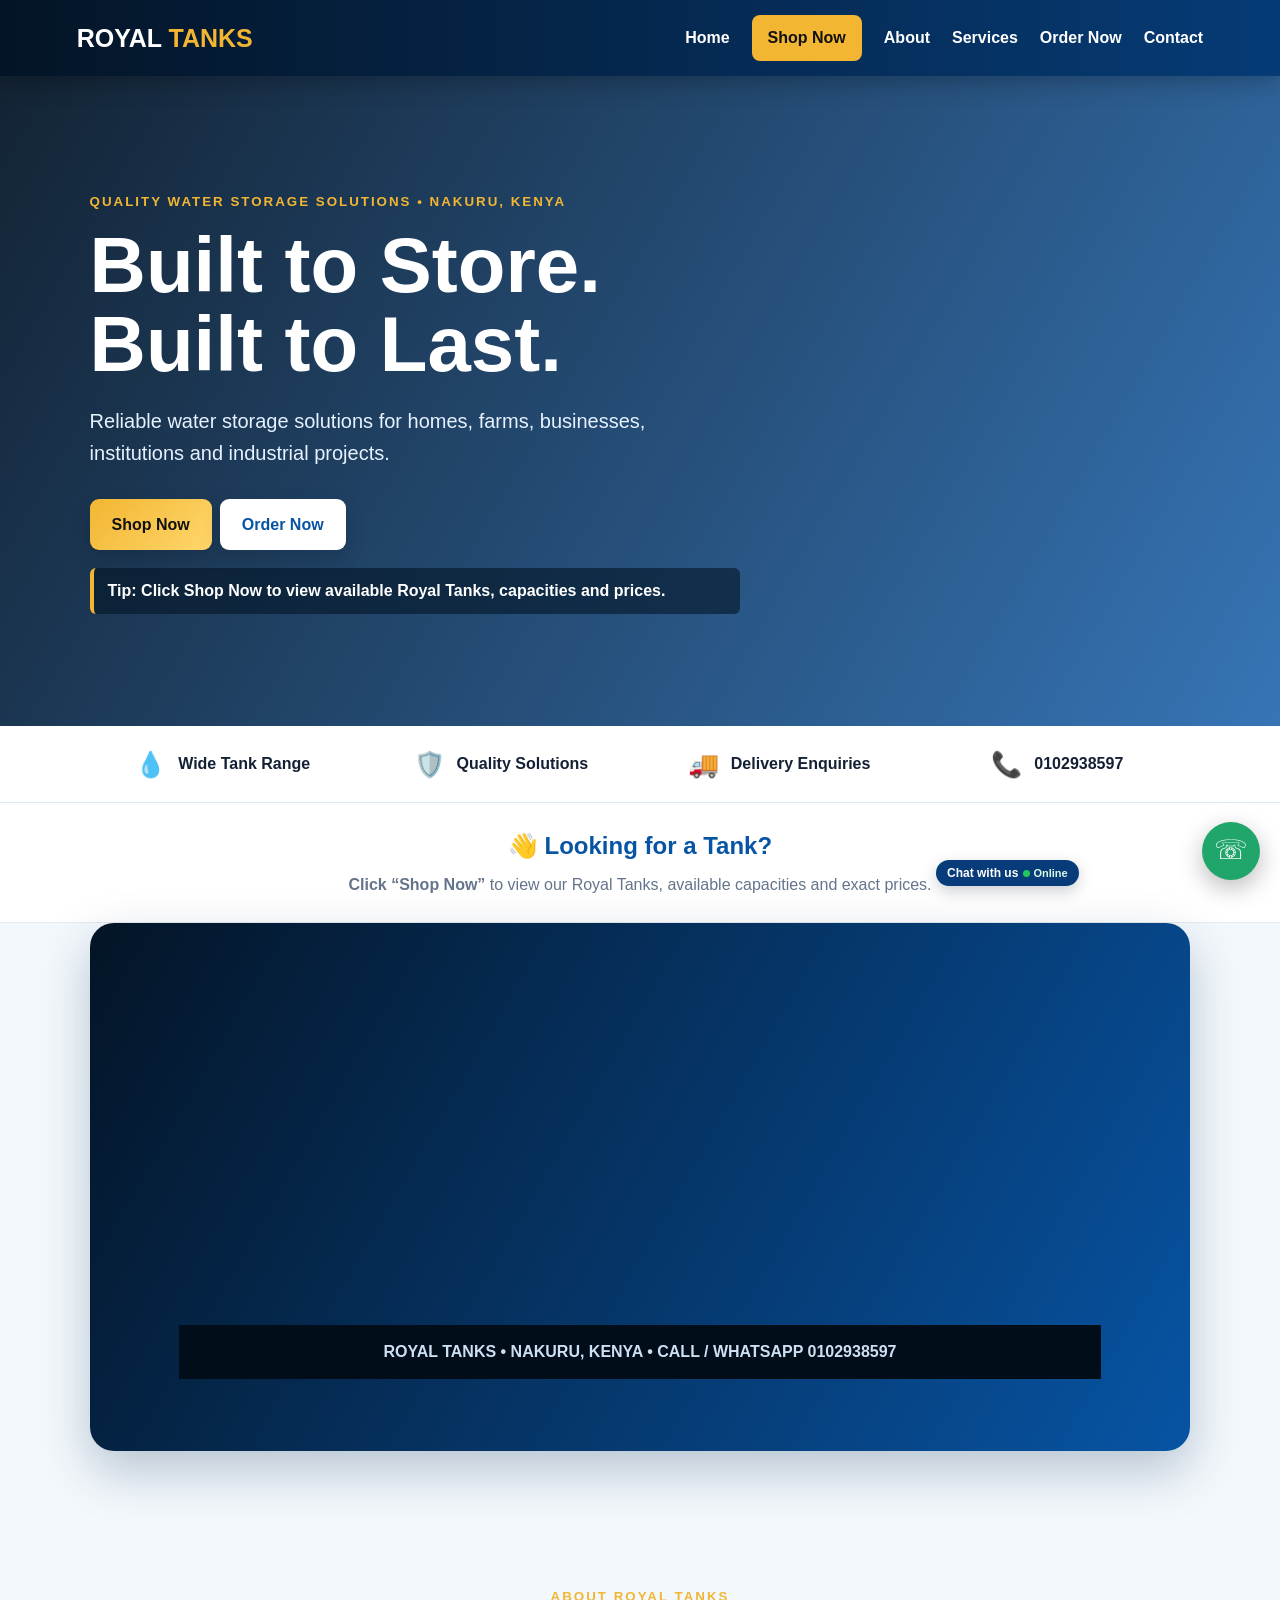
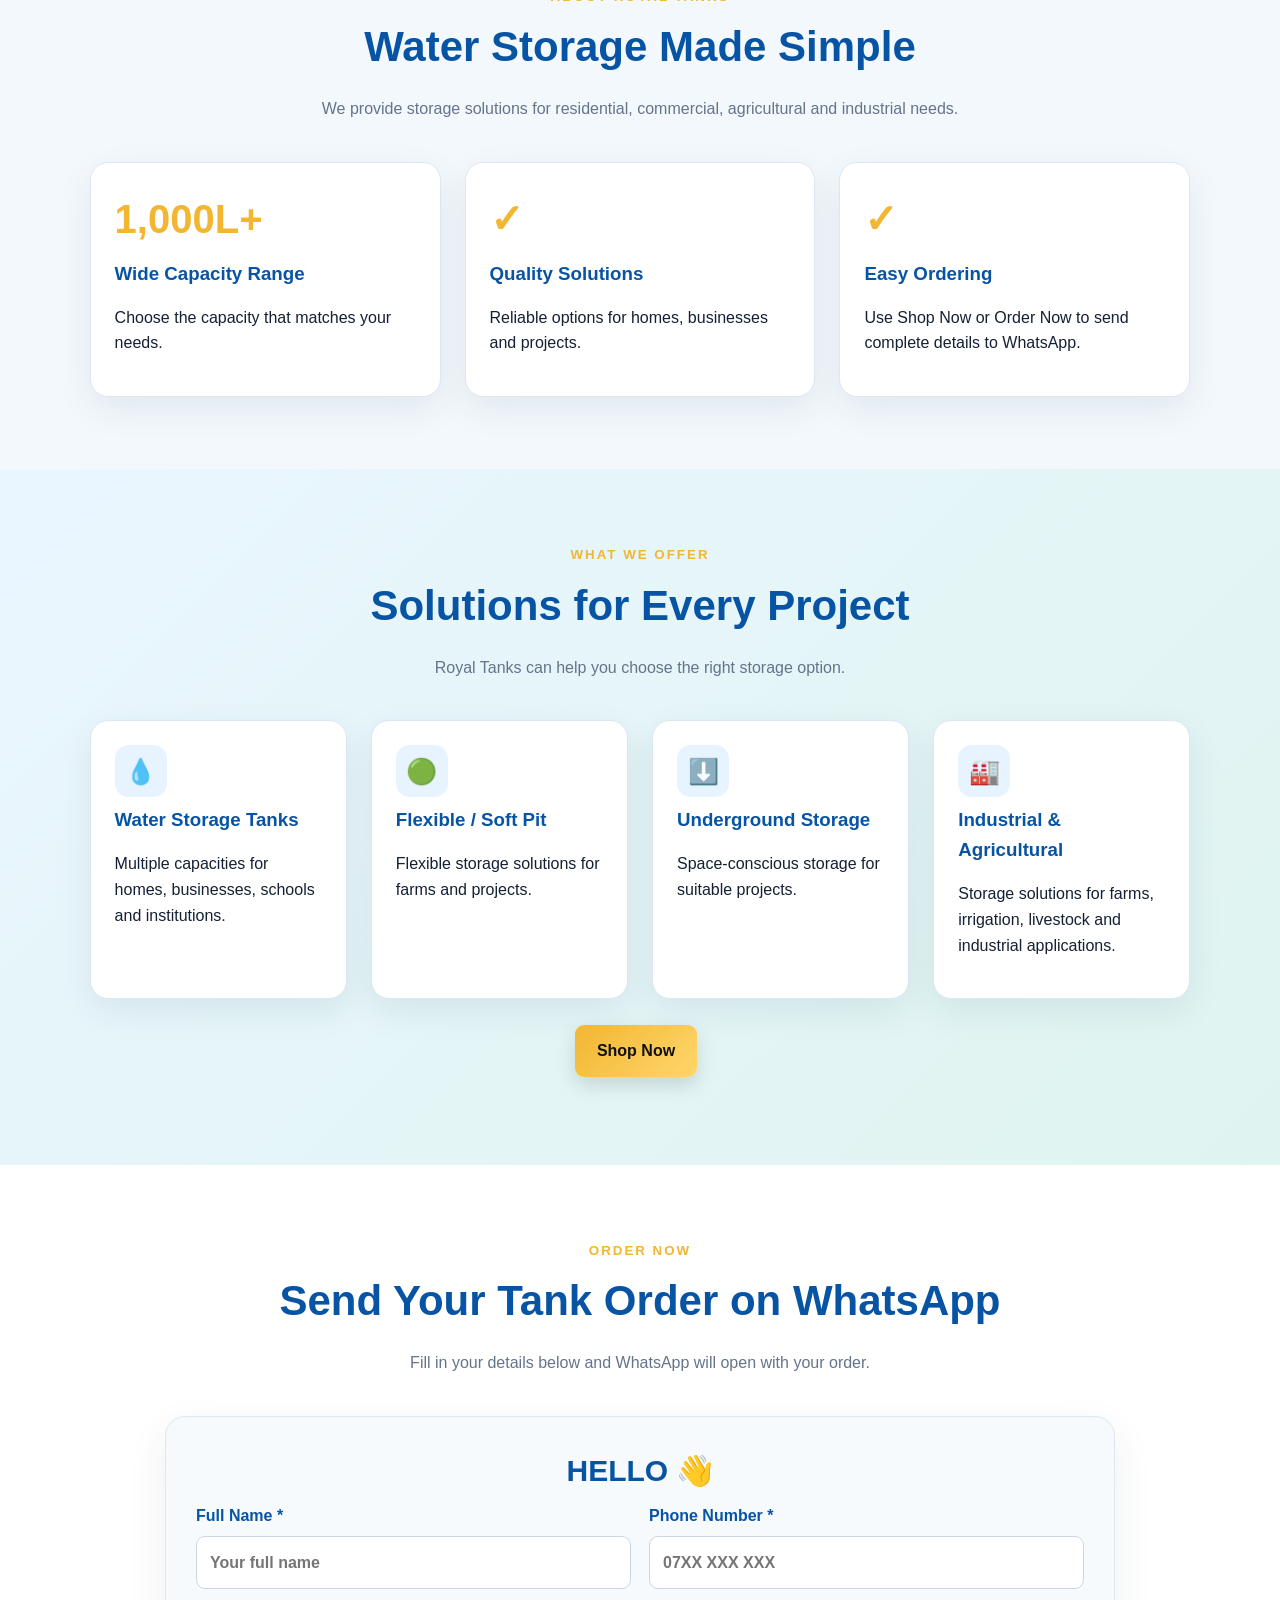
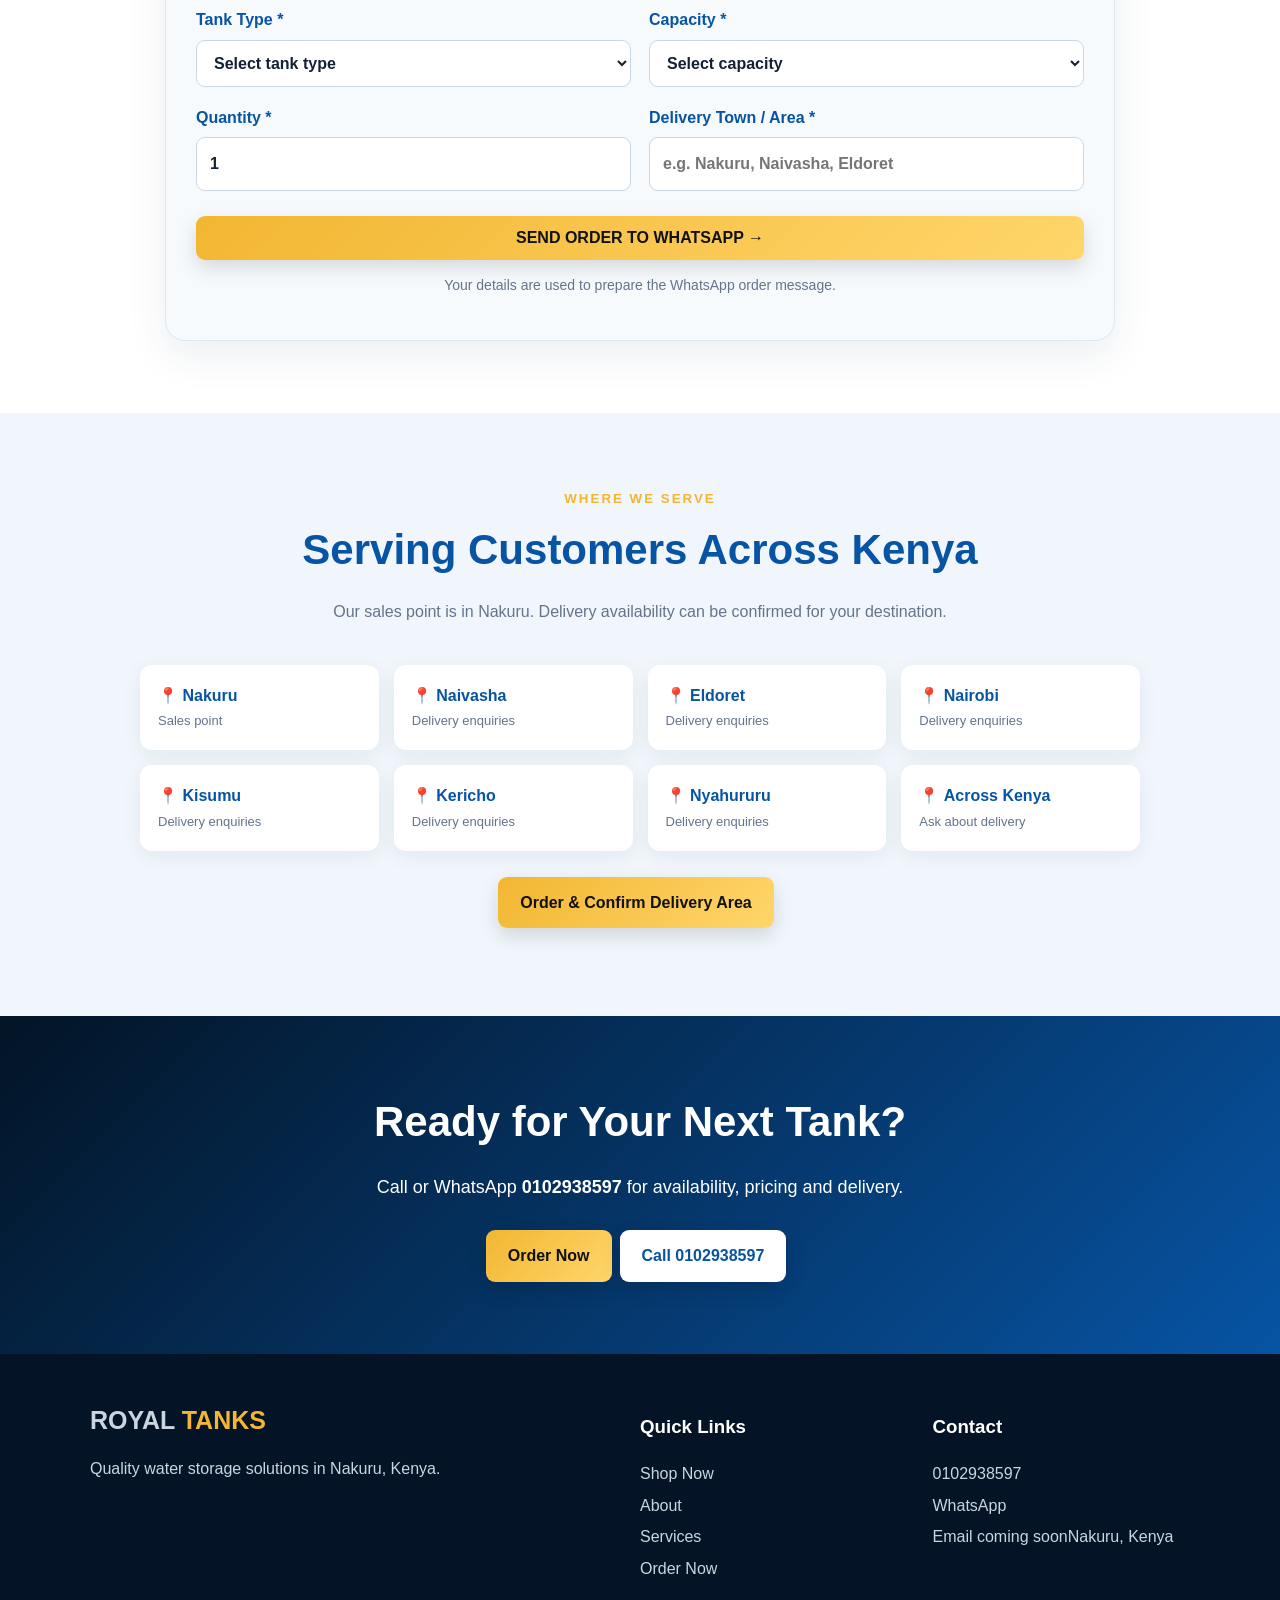
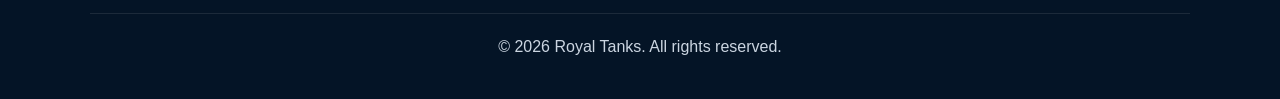
==== commit fc6a3c6c: "Make mobile chat launcher small and simple" ====
--- a/index.html
+++ b/index.html
@@ -1,2 +1,2 @@
-<!doctype html><html lang="en"><head><meta charset="utf-8"><meta name="viewport" content="width=device-width,initial-scale=1"><title>Royal Tanks | Quality Water Storage Solutions in Nakuru</title><meta name="description" content="Royal Tanks in Nakuru, Kenya. Shop Royal water tanks and storage solutions."><link rel="stylesheet" href="style.css"><style>.chat-widget{position:fixed;right:18px;bottom:18px;z-index:1000;font-family:inherit}.chat-bubble{width:330px;max-width:calc(100vw - 32px);background:#fff;border-radius:18px;box-shadow:0 12px 40px #06172d35;border:1px solid #e5eaf0;overflow:hidden;transform:translateY(20px) scale(.96);opacity:0;pointer-events:none;transition:.3s}.chat-bubble.open{transform:none;opacity:1;pointer-events:auto}.chat-head{background:linear-gradient(135deg,#073b7a,#0754a4);color:#fff;padding:18px 20px;display:flex;align-items:center;gap:12px}.agent{width:42px;height:42px;border-radius:50%;background:#d7a72c;color:#111;display:grid;place-items:center;font-weight:900;flex:0 0 42px}.chat-head h3{margin:0;font-size:17px}.online{font-size:12px;margin-top:2px;display:flex;align-items:center;gap:5px}.online:before{content:'';width:8px;height:8px;border-radius:50%;background:#22c55e;display:inline-block}.chat-body{padding:20px}.chat-body .hello{font-size:21px;font-weight:900;color:#073b7a;margin-bottom:7px}.chat-body p{margin:7px 0;color:#526173}.chat-actions{display:grid;gap:9px;margin-top:15px}.chat-action{border:0;background:#f0f6fc;color:#073b7a;padding:11px 13px;border-radius:9px;text-align:left;font-weight:800;cursor:pointer}.chat-close{margin-left:auto;background:#ffffff22;color:#fff;border:0;width:30px;height:30px;border-radius:50%;cursor:pointer;font-size:19px;flex:0 0 30px}.chat-toggle{border:0;background:#073b7a;color:#fff;border-radius:50px;padding:9px 13px;font-weight:900;box-shadow:0 8px 24px #06172d44;cursor:pointer;display:flex;align-items:center;gap:9px}.chat-toggle .agent-mini{width:34px;height:34px;border-radius:50%;background:#d7a72c;color:#111;display:grid;place-items:center;font-size:13px;font-weight:900}.chat-toggle .chat-label{display:flex;flex-direction:column;align-items:flex-start;line-height:1.1}.chat-toggle .chat-label strong{font-size:13px}.chat-toggle .chat-label small{font-size:11px;font-weight:700;color:#d9fbe5;margin-top:3px}.chat-toggle .dot{width:8px;height:8px;background:#22c55e;border-radius:50%;display:inline-block}.chat-widget.open .chat-toggle{display:none}@media(max-width:600px){.chat-widget{right:10px;left:auto;bottom:10px;display:flex;justify-content:flex-end;pointer-events:none}.chat-toggle{pointer-events:auto;padding:7px 10px;gap:7px}.chat-toggle .agent-mini{width:32px;height:32px}.chat-toggle .chat-label strong{font-size:12px}.chat-toggle .chat-label small{font-size:10px}.chat-bubble{width:calc(100vw - 20px);max-width:360px;max-height:calc(100dvh - 24px);border-radius:16px;pointer-events:none}.chat-bubble.open{pointer-events:auto}.chat-head{padding:12px 14px}.agent{width:38px;height:38px;flex-basis:38px}.chat-head h3{font-size:16px}.chat-body{padding:14px}.chat-body .hello{font-size:18px}.chat-body p{font-size:14px;line-height:1.45;margin:5px 0}.chat-actions{gap:7px;margin-top:10px}.chat-action{padding:9px 11px;font-size:13px}.chat-widget.open{justify-content:center}.chat-widget.open .chat-bubble{width:calc(100vw - 20px)}}
-</style></head><body><header><a class="logo" href="index.html">ROYAL <span>TANKS</span></a><nav><a href="index.html">Home</a><a class="nav-shop" href="catalogue.html">Shop Now</a><a href="#about">About</a><a href="#services">Services</a><a href="#order">Order Now</a><a href="#contact">Contact</a></nav></header><section class="hero"><div><small>QUALITY WATER STORAGE SOLUTIONS • NAKURU, KENYA</small><h1>Built to Store.<br>Built to Last.</h1><p>Reliable water storage solutions for homes, farms, businesses, institutions and industrial projects.</p><a class="btn" href="catalogue.html">Shop Now</a><a class="btn white" href="#order">Order Now</a></div></section><div class="feature-strip"><div class="grid"><div class="feature"><span>💧</span>Wide Tank Range</div><div class="feature"><span>🛡️</span>Quality Solutions</div><div class="feature"><span>🚚</span>Delivery Enquiries</div><div class="feature"><span>📞</span>0102938597</div></div></div><section class="shop-guide"><h2>👋 Looking for a Tank?</h2><p><strong>Click “Shop Now”</strong> to view our Royal Tanks, available capacities and exact prices.</p></section><section class="promo"><div class="promo-screen"><div class="promo-slide"><span class="promo-badge">ROYAL TANKS</span><h2>Need Reliable Water Storage?</h2><p>We've got the right solution for your home, farm, business or project.</p><a class="btn" href="catalogue.html">SHOP NOW</a></div><div class="promo-slide"><span class="promo-badge">ROYAL TANKS</span><h2>Big or Small.<br>We've Got You Covered.</h2><p>Choose the Royal Tank capacity that matches your water-storage needs.</p></div><div class="promo-slide"><span class="promo-badge">ROYAL TANKS</span><h2>Quality Storage Solutions.</h2><p>Talk to Royal Tanks in Nakuru for your water-storage requirements.</p><a class="btn" href="#order">GET A QUOTE</a></div></div><div class="promo-foot">ROYAL TANKS • NAKURU, KENYA • CALL / WHATSAPP 0102938597</div></section><section id="about"><div class="heading"><small>ABOUT ROYAL TANKS</small><h2>Water Storage Made Simple</h2><p>We provide storage solutions for residential, commercial, agricultural and industrial needs.</p></div><div class="grid"><article><b>1,000L+</b><h3>Wide Capacity Range</h3><p>Choose the capacity that matches your needs.</p></article><article><b>✓</b><h3>Quality Solutions</h3><p>Reliable options for homes, businesses and projects.</p></article><article><b>✓</b><h3>Easy Ordering</h3><p>Use Shop Now or Order Now to send complete details to WhatsApp.</p></article></div></section><section id="services" class="blue services"><div class="heading"><small>WHAT WE OFFER</small><h2>Solutions for Every Project</h2><p>Royal Tanks can help you choose the right storage option.</p></div><div class="grid"><article><div class="icon">💧</div><h3>Water Storage Tanks</h3><p>Multiple capacities for homes, businesses, schools and institutions.</p></article><article><div class="icon">🟢</div><h3>Flexible / Soft Pit</h3><p>Flexible storage solutions for farms and projects.</p></article><article><div class="icon">⬇️</div><h3>Underground Storage</h3><p>Space-conscious storage for suitable projects.</p></article><article><div class="icon">🏭</div><h3>Industrial & Agricultural</h3><p>Storage solutions for farms, irrigation, livestock and industrial applications.</p></article></div><p class="center"><a class="btn" href="catalogue.html">Shop Now</a></p></section><section id="order" class="order-section"><div class="heading"><small>ORDER NOW</small><h2>Send Your Tank Order on WhatsApp</h2><p>Fill in your details below and WhatsApp will open with your order.</p></div><form id="orderForm" class="order-form"><div class="form-grid"><label>Full Name *<input id="name" required placeholder="Your full name"></label><label>Phone Number *<input id="phone" required type="tel" placeholder="07XX XXX XXX"></label><label>Tank Type *<select id="type" required><option value="">Select tank type</option><option>Standard Water Tank</option><option>Soft Pit / Flexible Tank</option><option>Underground Tank</option><option>Septic Tank</option><option>Chemical Tank</option><option>Rectangular Tank</option><option>Agricultural Tank</option><option>Industrial Tank</option><option>Custom Tank</option></select></label><label>Capacity *<select id="capacity" required><option value="">Select capacity</option><option>1,000L</option><option>1,500L</option><option>2,000L</option><option>2,500L</option><option>3,000L</option><option>4,000L</option><option>5,000L</option><option>6,000L</option><option>8,000L</option><option>10,000L</option><option>15,000L</option><option>20,000L</option><option>24,000L</option><option>30,000L</option><option>40,000L</option><option>50,000L</option><option>Custom / Not Sure</option></select></label><label>Quantity *<input id="quantity" required type="number" min="1" value="1"></label><label>Delivery Town / Area *<input id="location" required placeholder="e.g. Nakuru, Naivasha, Eldoret"></label></div><button class="btn order-submit" type="submit">SEND ORDER TO WHATSAPP →</button><p class="form-note">Your details are used to prepare the WhatsApp order message.</p></form></section><section class="areas"><div class="heading"><small>WHERE WE SERVE</small><h2>Serving Customers Across Kenya</h2><p>Our sales point is in Nakuru. Delivery availability can be confirmed for your destination.</p></div><div class="area-grid"><div>📍 <b>Nakuru</b><span>Sales point</span></div><div>📍 <b>Naivasha</b><span>Delivery enquiries</span></div><div>📍 <b>Eldoret</b><span>Delivery enquiries</span></div><div>📍 <b>Nairobi</b><span>Delivery enquiries</span></div><div>📍 <b>Kisumu</b><span>Delivery enquiries</span></div><div>📍 <b>Kericho</b><span>Delivery enquiries</span></div><div>📍 <b>Nyahururu</b><span>Delivery enquiries</span></div><div>📍 <b>Across Kenya</b><span>Ask about delivery</span></div></div><p class="center"><a class="btn" href="#order">Order & Confirm Delivery Area</a></p></section><section id="contact" class="contact"><h2>Ready for Your Next Tank?</h2><p>Call or WhatsApp <strong>0102938597</strong> for availability, pricing and delivery.</p><a class="btn" href="#order">Order Now</a><a class="btn white" href="tel:0102938597">Call 0102938597</a></section><footer><div class="footer-grid"><div><a class="logo" href="index.html">ROYAL <span>TANKS</span></a><p>Quality water storage solutions in Nakuru, Kenya.</p></div><div><h3>Quick Links</h3><a href="catalogue.html">Shop Now</a><a href="#about">About</a><a href="#services">Services</a><a href="#order">Order Now</a></div><div><h3>Contact</h3><a href="tel:0102938597">0102938597</a><a href="https://wa.me/254102938597">WhatsApp</a><span>Email coming soon</span><span>Nakuru, Kenya</span></div></div><div class="copyright">© 2026 Royal Tanks. All rights reserved.</div></footer><div class="chat-widget" id="chatWidget"><div class="chat-bubble" id="chatBubble"><div class="chat-head"><div class="agent">RT</div><div><h3>Royal Tanks</h3><div class="online">Online</div></div><button class="chat-close" onclick="toggleChat()">×</button></div><div class="chat-body"><div class="hello">HELLO THERE 👋</div><p>Let’s chat! How can we help you with your tank order today?</p><div class="chat-actions"><button class="chat-action" onclick="document.getElementById('order').scrollIntoView({behavior:'smooth'});toggleChat()">🛒 Order a Tank</button><button class="chat-action" onclick="window.open('https://wa.me/254102938597?text=Hello%20Royal%20Tanks%2C%20I%20would%20like%20to%20make%20an%20inquiry.','_blank')">💬 Chat on WhatsApp</button><button class="chat-action" onclick="window.location.href='tel:0102938597'">📞 Call 0102938597</button></div></div></div><button class="chat-toggle" onclick="toggleChat()"><span class="agent-mini">RT</span><span class="chat-label"><strong>Royal Tanks</strong><small><span class="dot"></span> Online</small></span></button></div><a class="whatsapp-float" href="https://wa.me/254102938597?text=Hello%20Royal%20Tanks%2C%20I%20would%20like%20a%20quotation." aria-label="WhatsApp Royal Tanks">☏</a><script>document.getElementById('orderForm').addEventListener('submit',function(e){e.preventDefault();const v=id=>document.getElementById(id).value.trim();const message=`Hello Royal Tanks, I would like to place an order.\n\nCUSTOMER DETAILS\nName: ${v('name')}\nPhone: ${v('phone')}\n\nTANK DETAILS\nTank Type: ${v('type')}\nCapacity: ${v('capacity')}\nQuantity: ${v('quantity')}\n\nDELIVERY AREA\nTown/Area: ${v('location')}\n\nPlease confirm the price, availability and delivery cost. Thank you.`;window.open('https://wa.me/254102938597?text='+encodeURIComponent(message),'_blank')});function toggleChat(){document.getElementById('chatWidget').classList.toggle('open');document.getElementById('chatBubble').classList.toggle('open')}</script></body></html>+<!doctype html><html lang="en"><head><meta charset="utf-8"><meta name="viewport" content="width=device-width,initial-scale=1"><title>Royal Tanks | Quality Water Storage Solutions in Nakuru</title><meta name="description" content="Royal Tanks in Nakuru, Kenya. Shop Royal water tanks and storage solutions."><link rel="stylesheet" href="style.css"><style>.chat-widget{position:fixed;right:14px;bottom:14px;z-index:1000;font-family:inherit}.chat-bubble{width:330px;max-width:calc(100vw - 32px);background:#fff;border-radius:18px;box-shadow:0 12px 40px #06172d35;border:1px solid #e5eaf0;overflow:hidden;transform:translateY(20px) scale(.96);opacity:0;pointer-events:none;transition:.3s}.chat-bubble.open{transform:none;opacity:1;pointer-events:auto}.chat-head{background:linear-gradient(135deg,#073b7a,#0754a4);color:#fff;padding:18px 20px;display:flex;align-items:center;gap:12px}.agent{width:42px;height:42px;border-radius:50%;background:#d7a72c;color:#111;display:grid;place-items:center;font-weight:900;flex:0 0 42px}.chat-head h3{margin:0;font-size:17px}.online{font-size:12px;margin-top:2px;display:flex;align-items:center;gap:5px}.online:before{content:'';width:8px;height:8px;border-radius:50%;background:#22c55e;display:inline-block}.chat-body{padding:20px}.chat-body .hello{font-size:21px;font-weight:900;color:#073b7a;margin-bottom:7px}.chat-body p{margin:7px 0;color:#526173}.chat-actions{display:grid;gap:9px;margin-top:15px}.chat-action{border:0;background:#f0f6fc;color:#073b7a;padding:11px 13px;border-radius:9px;text-align:left;font-weight:800;cursor:pointer}.chat-close{margin-left:auto;background:#ffffff22;color:#fff;border:0;width:30px;height:30px;border-radius:50%;cursor:pointer;font-size:19px;flex:0 0 30px}.chat-toggle{border:0;background:#073b7a;color:#fff;border-radius:20px;padding:7px 11px;font-weight:800;box-shadow:0 5px 15px #06172d35;cursor:pointer;display:flex;align-items:center;gap:5px;font-size:12px}.chat-toggle .agent-mini{display:none}.chat-toggle .chat-label{display:flex;flex-direction:row;align-items:center;gap:5px;line-height:1}.chat-toggle .chat-label strong{font-size:12px;font-weight:800}.chat-toggle .chat-label small{font-size:11px;font-weight:700;color:#d9fbe5;margin:0}.chat-toggle .dot{width:7px;height:7px;background:#22c55e;border-radius:50%;display:inline-block}.chat-widget.open .chat-toggle{display:none}@media(max-width:600px){.chat-widget{right:8px;bottom:8px}.chat-toggle{padding:6px 9px;border-radius:16px;gap:4px;font-size:11px}.chat-toggle .chat-label{gap:4px}.chat-toggle .chat-label strong{font-size:11px}.chat-toggle .chat-label small{font-size:10px}.chat-toggle .dot{width:6px;height:6px}.chat-bubble{width:calc(100vw - 20px);max-width:360px;max-height:calc(100dvh - 24px);border-radius:16px}.chat-head{padding:12px 14px}.agent{width:38px;height:38px;flex-basis:38px}.chat-head h3{font-size:16px}.chat-body{padding:14px}.chat-body .hello{font-size:18px}.chat-body p{font-size:14px;line-height:1.45;margin:5px 0}.chat-actions{gap:7px;margin-top:10px}.chat-action{padding:9px 11px;font-size:13px}.chat-widget.open{justify-content:center}.chat-widget.open .chat-bubble{width:calc(100vw - 20px)}}
+</style></head><body><header><a class="logo" href="index.html">ROYAL <span>TANKS</span></a><nav><a href="index.html">Home</a><a class="nav-shop" href="catalogue.html">Shop Now</a><a href="#about">About</a><a href="#services">Services</a><a href="#order">Order Now</a><a href="#contact">Contact</a></nav></header><section class="hero"><div><small>QUALITY WATER STORAGE SOLUTIONS • NAKURU, KENYA</small><h1>Built to Store.<br>Built to Last.</h1><p>Reliable water storage solutions for homes, farms, businesses, institutions and industrial projects.</p><a class="btn" href="catalogue.html">Shop Now</a><a class="btn white" href="#order">Order Now</a></div></section><div class="feature-strip"><div class="grid"><div class="feature"><span>💧</span>Wide Tank Range</div><div class="feature"><span>🛡️</span>Quality Solutions</div><div class="feature"><span>🚚</span>Delivery Enquiries</div><div class="feature"><span>📞</span>0102938597</div></div></div><section class="shop-guide"><h2>👋 Looking for a Tank?</h2><p><strong>Click “Shop Now”</strong> to view our Royal Tanks, available capacities and exact prices.</p></section><section class="promo"><div class="promo-screen"><div class="promo-slide"><span class="promo-badge">ROYAL TANKS</span><h2>Need Reliable Water Storage?</h2><p>We've got the right solution for your home, farm, business or project.</p><a class="btn" href="catalogue.html">SHOP NOW</a></div><div class="promo-slide"><span class="promo-badge">ROYAL TANKS</span><h2>Big or Small.<br>We've Got You Covered.</h2><p>Choose the Royal Tank capacity that matches your water-storage needs.</p></div><div class="promo-slide"><span class="promo-badge">ROYAL TANKS</span><h2>Quality Storage Solutions.</h2><p>Talk to Royal Tanks in Nakuru for your water-storage requirements.</p><a class="btn" href="#order">GET A QUOTE</a></div></div><div class="promo-foot">ROYAL TANKS • NAKURU, KENYA • CALL / WHATSAPP 0102938597</div></section><section id="about"><div class="heading"><small>ABOUT ROYAL TANKS</small><h2>Water Storage Made Simple</h2><p>We provide storage solutions for residential, commercial, agricultural and industrial needs.</p></div><div class="grid"><article><b>1,000L+</b><h3>Wide Capacity Range</h3><p>Choose the capacity that matches your needs.</p></article><article><b>✓</b><h3>Quality Solutions</h3><p>Reliable options for homes, businesses and projects.</p></article><article><b>✓</b><h3>Easy Ordering</h3><p>Use Shop Now or Order Now to send complete details to WhatsApp.</p></article></div></section><section id="services" class="blue services"><div class="heading"><small>WHAT WE OFFER</small><h2>Solutions for Every Project</h2><p>Royal Tanks can help you choose the right storage option.</p></div><div class="grid"><article><div class="icon">💧</div><h3>Water Storage Tanks</h3><p>Multiple capacities for homes, businesses, schools and institutions.</p></article><article><div class="icon">🟢</div><h3>Flexible / Soft Pit</h3><p>Flexible storage solutions for farms and projects.</p></article><article><div class="icon">⬇️</div><h3>Underground Storage</h3><p>Space-conscious storage for suitable projects.</p></article><article><div class="icon">🏭</div><h3>Industrial & Agricultural</h3><p>Storage solutions for farms, irrigation, livestock and industrial applications.</p></article></div><p class="center"><a class="btn" href="catalogue.html">Shop Now</a></p></section><section id="order" class="order-section"><div class="heading"><small>ORDER NOW</small><h2>Send Your Tank Order on WhatsApp</h2><p>Fill in your details below and WhatsApp will open with your order.</p></div><form id="orderForm" class="order-form"><div class="form-grid"><label>Full Name *<input id="name" required placeholder="Your full name"></label><label>Phone Number *<input id="phone" required type="tel" placeholder="07XX XXX XXX"></label><label>Tank Type *<select id="type" required><option value="">Select tank type</option><option>Standard Water Tank</option><option>Soft Pit / Flexible Tank</option><option>Underground Tank</option><option>Septic Tank</option><option>Chemical Tank</option><option>Rectangular Tank</option><option>Agricultural Tank</option><option>Industrial Tank</option><option>Custom Tank</option></select></label><label>Capacity *<select id="capacity" required><option value="">Select capacity</option><option>1,000L</option><option>1,500L</option><option>2,000L</option><option>2,500L</option><option>3,000L</option><option>4,000L</option><option>5,000L</option><option>6,000L</option><option>8,000L</option><option>10,000L</option><option>15,000L</option><option>20,000L</option><option>24,000L</option><option>30,000L</option><option>40,000L</option><option>50,000L</option><option>Custom / Not Sure</option></select></label><label>Quantity *<input id="quantity" required type="number" min="1" value="1"></label><label>Delivery Town / Area *<input id="location" required placeholder="e.g. Nakuru, Naivasha, Eldoret"></label></div><button class="btn order-submit" type="submit">SEND ORDER TO WHATSAPP →</button><p class="form-note">Your details are used to prepare the WhatsApp order message.</p></form></section><section class="areas"><div class="heading"><small>WHERE WE SERVE</small><h2>Serving Customers Across Kenya</h2><p>Our sales point is in Nakuru. Delivery availability can be confirmed for your destination.</p></div><div class="area-grid"><div>📍 <b>Nakuru</b><span>Sales point</span></div><div>📍 <b>Naivasha</b><span>Delivery enquiries</span></div><div>📍 <b>Eldoret</b><span>Delivery enquiries</span></div><div>📍 <b>Nairobi</b><span>Delivery enquiries</span></div><div>📍 <b>Kisumu</b><span>Delivery enquiries</span></div><div>📍 <b>Kericho</b><span>Delivery enquiries</span></div><div>📍 <b>Nyahururu</b><span>Delivery enquiries</span></div><div>📍 <b>Across Kenya</b><span>Ask about delivery</span></div></div><p class="center"><a class="btn" href="#order">Order & Confirm Delivery Area</a></p></section><section id="contact" class="contact"><h2>Ready for Your Next Tank?</h2><p>Call or WhatsApp <strong>0102938597</strong> for availability, pricing and delivery.</p><a class="btn" href="#order">Order Now</a><a class="btn white" href="tel:0102938597">Call 0102938597</a></section><footer><div class="footer-grid"><div><a class="logo" href="index.html">ROYAL <span>TANKS</span></a><p>Quality water storage solutions in Nakuru, Kenya.</p></div><div><h3>Quick Links</h3><a href="catalogue.html">Shop Now</a><a href="#about">About</a><a href="#services">Services</a><a href="#order">Order Now</a></div><div><h3>Contact</h3><a href="tel:0102938597">0102938597</a><a href="https://wa.me/254102938597">WhatsApp</a><span>Email coming soon</span><span>Nakuru, Kenya</span></div></div><div class="copyright">© 2026 Royal Tanks. All rights reserved.</div></footer><div class="chat-widget" id="chatWidget"><div class="chat-bubble" id="chatBubble"><div class="chat-head"><div class="agent">RT</div><div><h3>Royal Tanks</h3><div class="online">Online</div></div><button class="chat-close" onclick="toggleChat()">×</button></div><div class="chat-body"><div class="hello">HELLO THERE 👋</div><p>Let’s chat! How can we help you with your tank order today?</p><div class="chat-actions"><button class="chat-action" onclick="document.getElementById('order').scrollIntoView({behavior:'smooth'});toggleChat()">🛒 Order a Tank</button><button class="chat-action" onclick="window.open('https://wa.me/254102938597?text=Hello%20Royal%20Tanks%2C%20I%20would%20like%20to%20make%20an%20inquiry.','_blank')">💬 Chat on WhatsApp</button><button class="chat-action" onclick="window.location.href='tel:0102938597'">📞 Call 0102938597</button></div></div></div><button class="chat-toggle" onclick="toggleChat()"><span class="agent-mini">RT</span><span class="chat-label"><strong>Chat with us</strong><small><span class="dot"></span> Online</small></span></button></div><a class="whatsapp-float" href="https://wa.me/254102938597?text=Hello%20Royal%20Tanks%2C%20I%20would%20like%20a%20quotation." aria-label="WhatsApp Royal Tanks">☏</a><script>document.getElementById('orderForm').addEventListener('submit',function(e){e.preventDefault();const v=id=>document.getElementById(id).value.trim();const message=`Hello Royal Tanks, I would like to place an order.\n\nCUSTOMER DETAILS\nName: ${v('name')}\nPhone: ${v('phone')}\n\nTANK DETAILS\nTank Type: ${v('type')}\nCapacity: ${v('capacity')}\nQuantity: ${v('quantity')}\n\nDELIVERY AREA\nTown/Area: ${v('location')}\n\nPlease confirm the price, availability and delivery cost. Thank you.`;window.open('https://wa.me/254102938597?text='+encodeURIComponent(message),'_blank')});function toggleChat(){document.getElementById('chatWidget').classList.toggle('open');document.getElementById('chatBubble').classList.toggle('open')}</script></body></html>
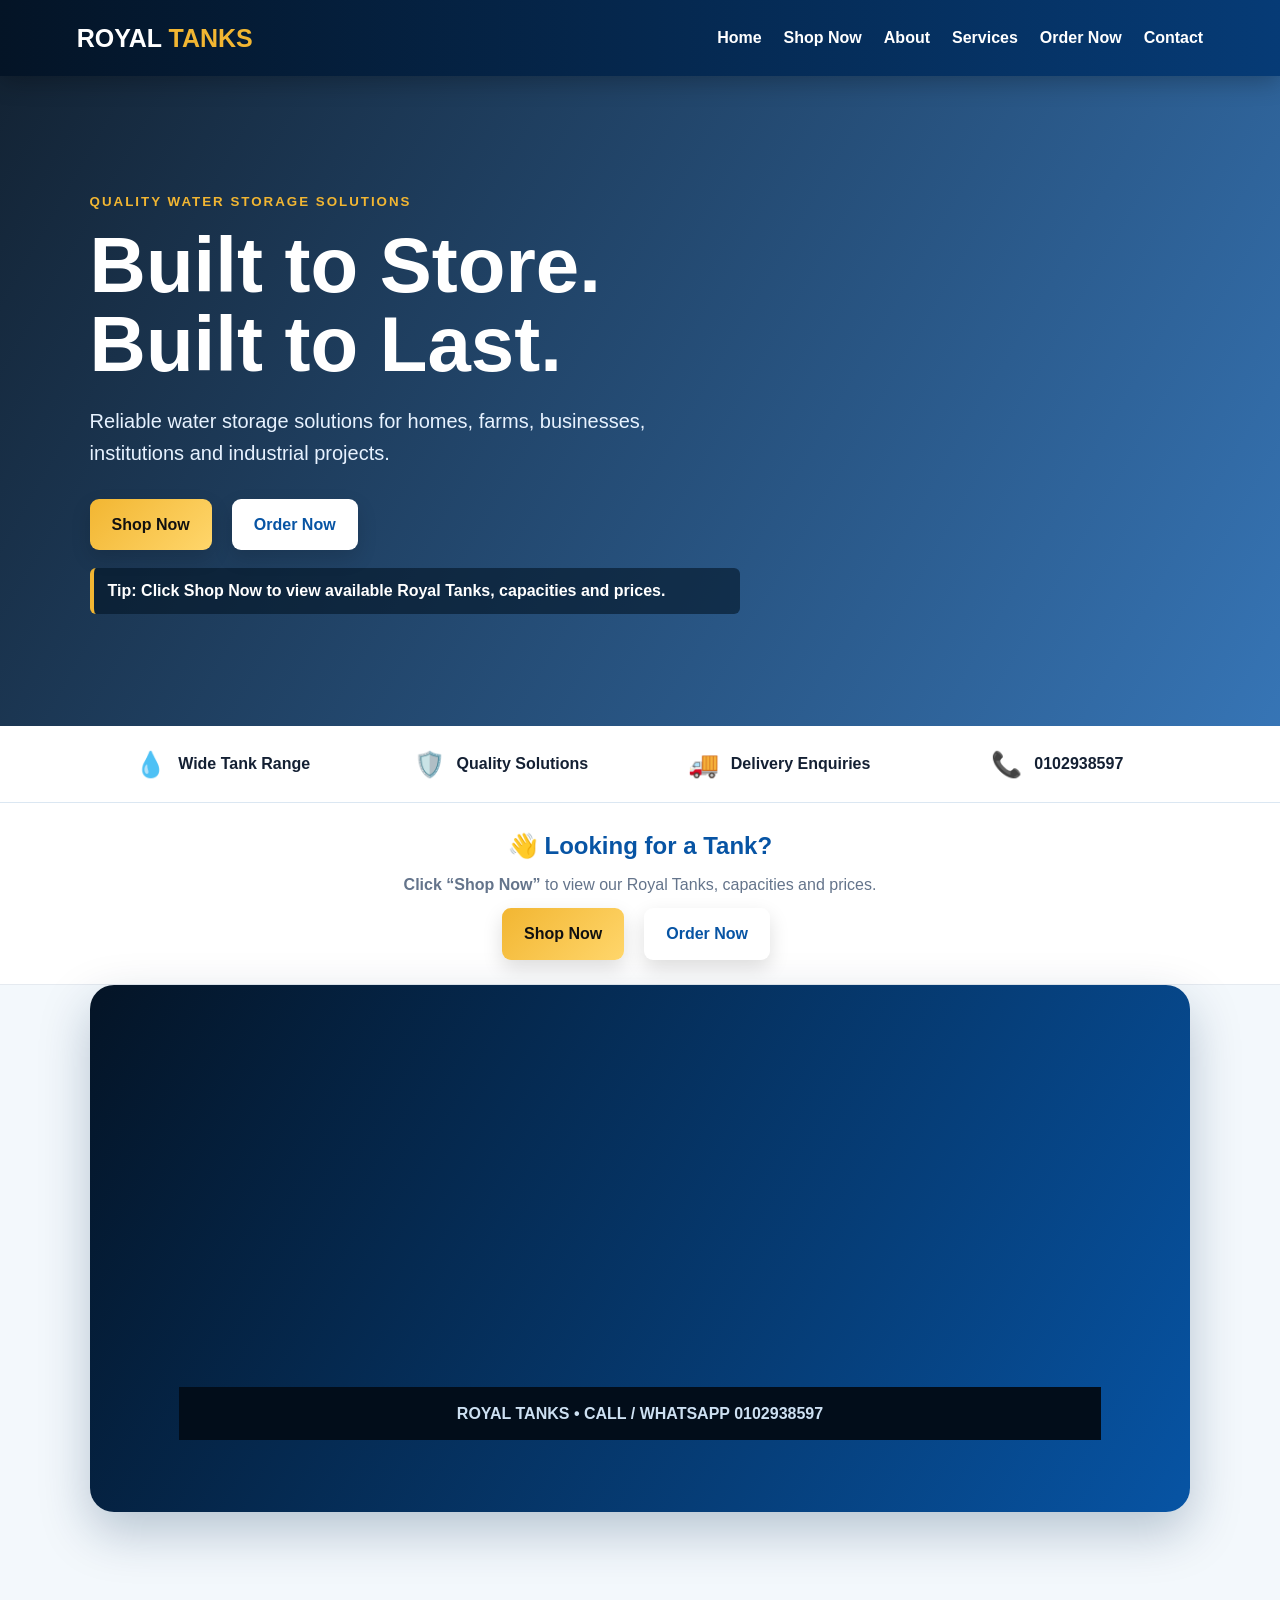
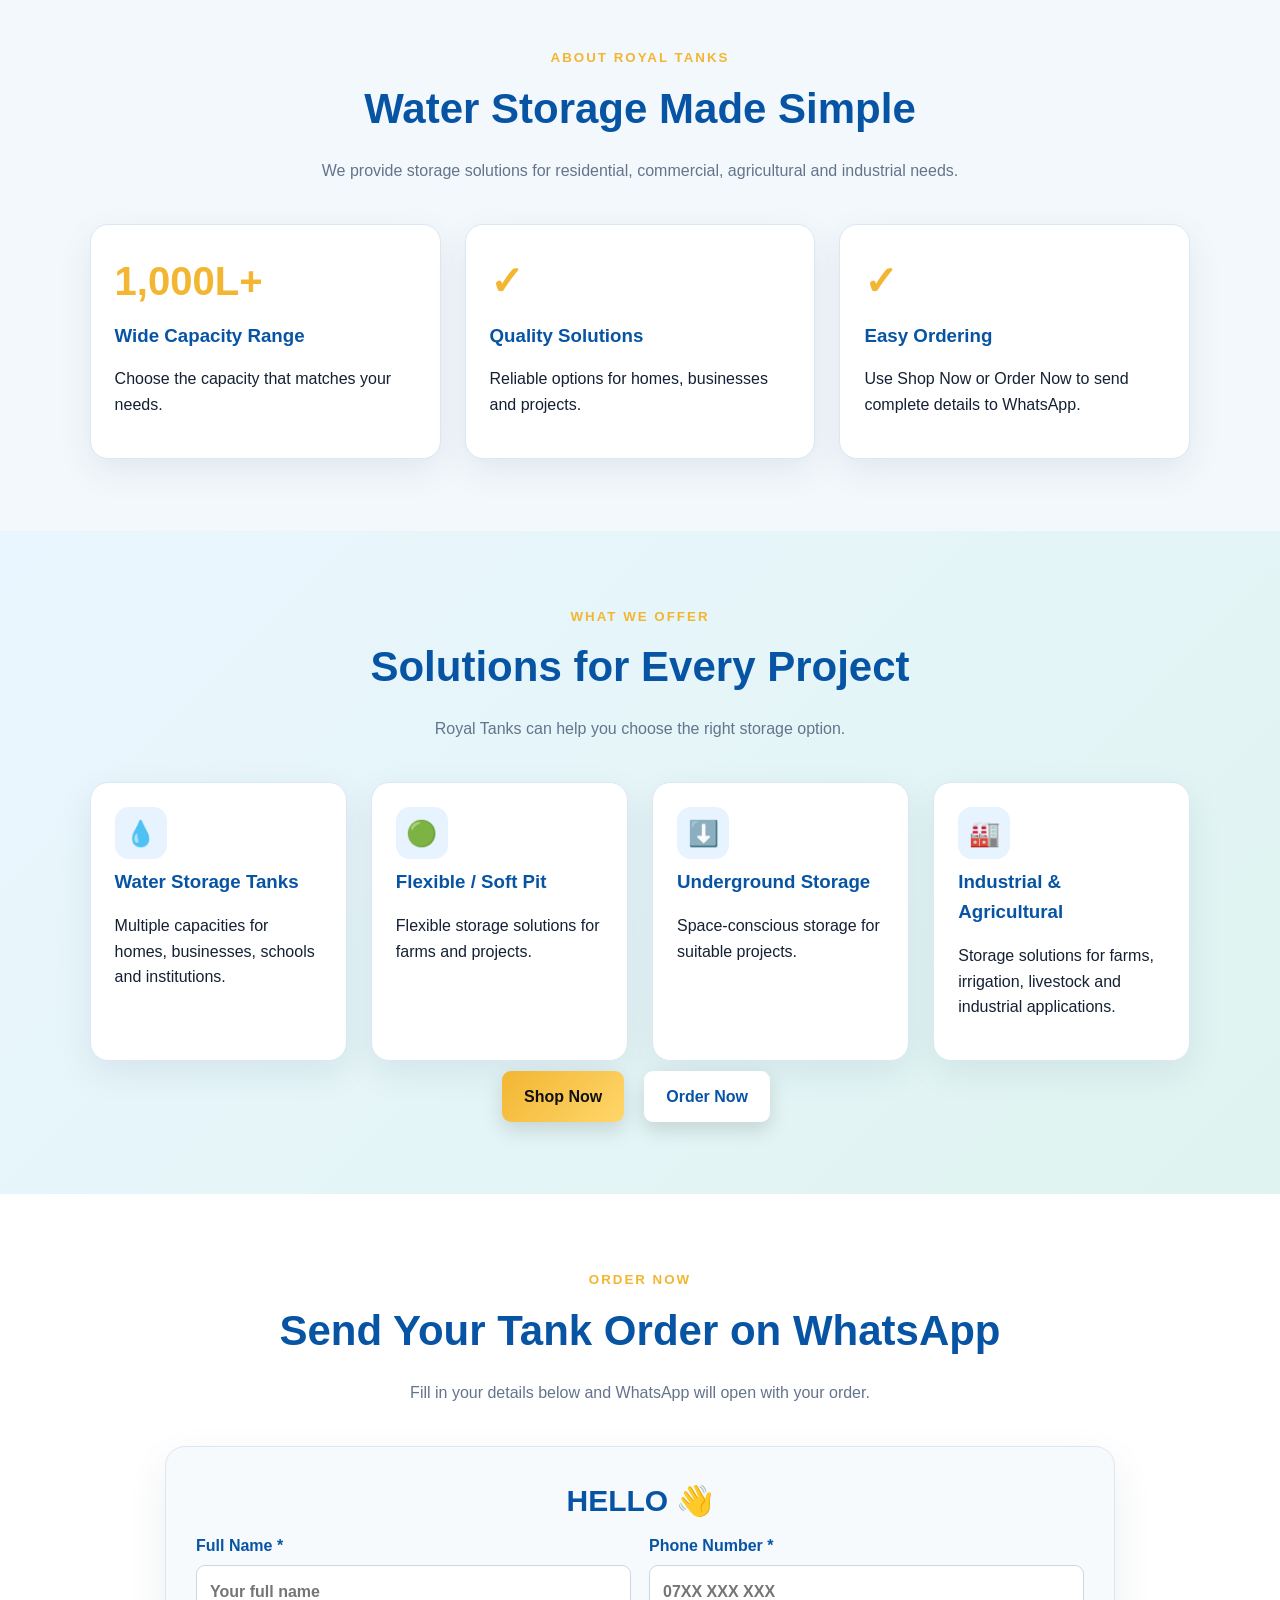
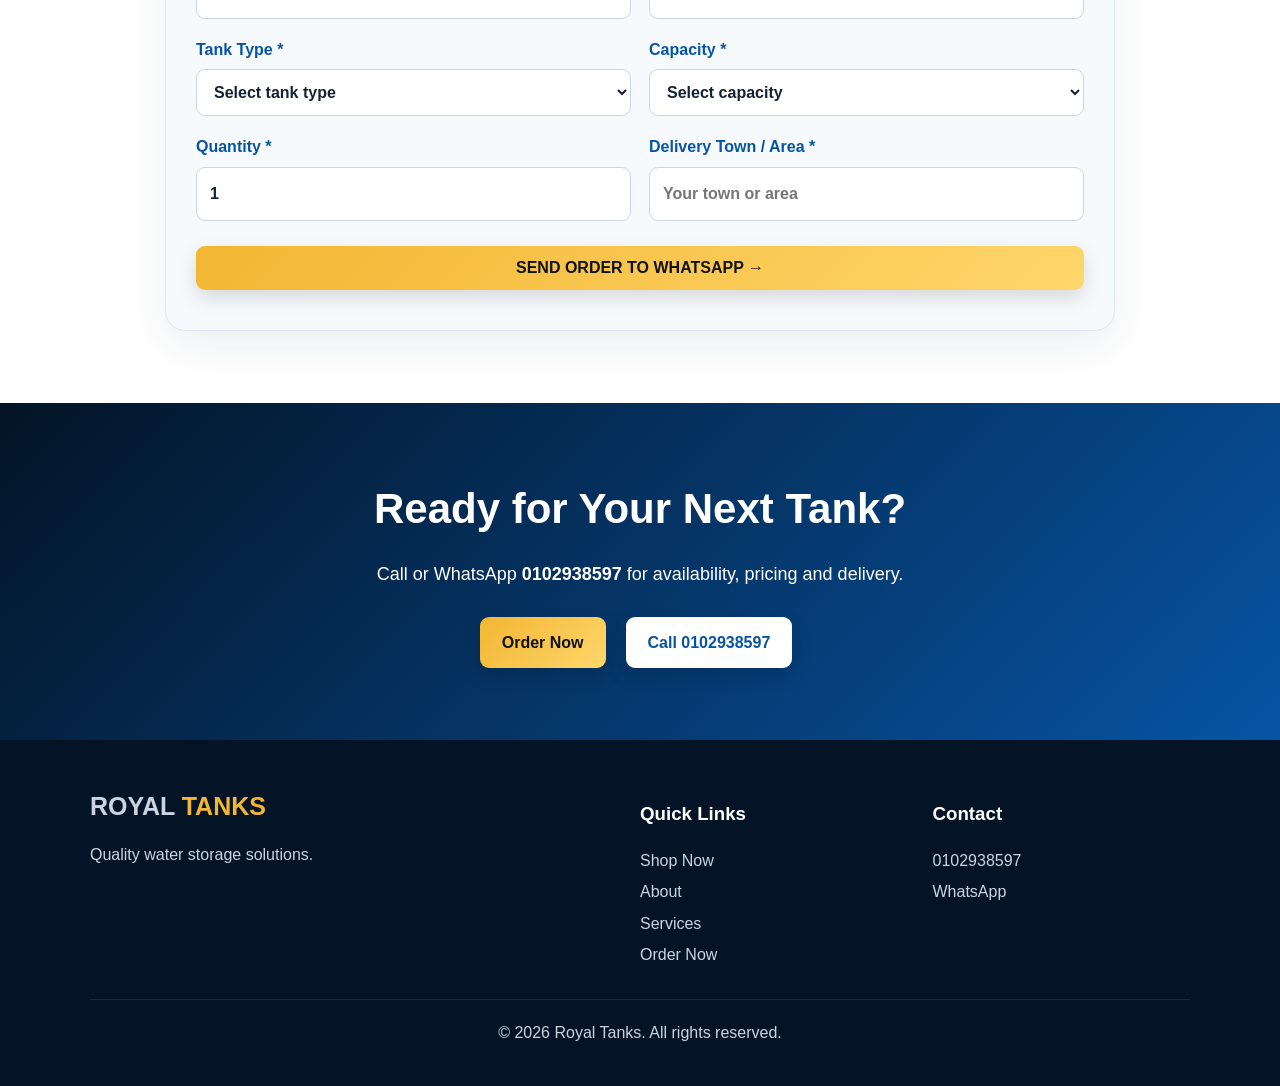
==== commit fde4c973: "Fix middle Shop Now and Order Now buttons for mobile and desktop" ====
--- a/index.html
+++ b/index.html
@@ -1,2 +1,4 @@
-<!doctype html><html lang="en"><head><meta charset="utf-8"><meta name="viewport" content="width=device-width,initial-scale=1"><title>Royal Tanks | Quality Water Storage Solutions in Nakuru</title><meta name="description" content="Royal Tanks in Nakuru, Kenya. Shop Royal water tanks and storage solutions."><link rel="stylesheet" href="style.css"><style>.chat-widget{position:fixed;right:14px;bottom:14px;z-index:1000;font-family:inherit}.chat-bubble{width:330px;max-width:calc(100vw - 32px);background:#fff;border-radius:18px;box-shadow:0 12px 40px #06172d35;border:1px solid #e5eaf0;overflow:hidden;transform:translateY(20px) scale(.96);opacity:0;pointer-events:none;transition:.3s}.chat-bubble.open{transform:none;opacity:1;pointer-events:auto}.chat-head{background:linear-gradient(135deg,#073b7a,#0754a4);color:#fff;padding:18px 20px;display:flex;align-items:center;gap:12px}.agent{width:42px;height:42px;border-radius:50%;background:#d7a72c;color:#111;display:grid;place-items:center;font-weight:900;flex:0 0 42px}.chat-head h3{margin:0;font-size:17px}.online{font-size:12px;margin-top:2px;display:flex;align-items:center;gap:5px}.online:before{content:'';width:8px;height:8px;border-radius:50%;background:#22c55e;display:inline-block}.chat-body{padding:20px}.chat-body .hello{font-size:21px;font-weight:900;color:#073b7a;margin-bottom:7px}.chat-body p{margin:7px 0;color:#526173}.chat-actions{display:grid;gap:9px;margin-top:15px}.chat-action{border:0;background:#f0f6fc;color:#073b7a;padding:11px 13px;border-radius:9px;text-align:left;font-weight:800;cursor:pointer}.chat-close{margin-left:auto;background:#ffffff22;color:#fff;border:0;width:30px;height:30px;border-radius:50%;cursor:pointer;font-size:19px;flex:0 0 30px}.chat-toggle{border:0;background:#073b7a;color:#fff;border-radius:20px;padding:7px 11px;font-weight:800;box-shadow:0 5px 15px #06172d35;cursor:pointer;display:flex;align-items:center;gap:5px;font-size:12px}.chat-toggle .agent-mini{display:none}.chat-toggle .chat-label{display:flex;flex-direction:row;align-items:center;gap:5px;line-height:1}.chat-toggle .chat-label strong{font-size:12px;font-weight:800}.chat-toggle .chat-label small{font-size:11px;font-weight:700;color:#d9fbe5;margin:0}.chat-toggle .dot{width:7px;height:7px;background:#22c55e;border-radius:50%;display:inline-block}.chat-widget.open .chat-toggle{display:none}@media(max-width:600px){.chat-widget{right:8px;bottom:8px}.chat-toggle{padding:6px 9px;border-radius:16px;gap:4px;font-size:11px}.chat-toggle .chat-label{gap:4px}.chat-toggle .chat-label strong{font-size:11px}.chat-toggle .chat-label small{font-size:10px}.chat-toggle .dot{width:6px;height:6px}.chat-bubble{width:calc(100vw - 20px);max-width:360px;max-height:calc(100dvh - 24px);border-radius:16px}.chat-head{padding:12px 14px}.agent{width:38px;height:38px;flex-basis:38px}.chat-head h3{font-size:16px}.chat-body{padding:14px}.chat-body .hello{font-size:18px}.chat-body p{font-size:14px;line-height:1.45;margin:5px 0}.chat-actions{gap:7px;margin-top:10px}.chat-action{padding:9px 11px;font-size:13px}.chat-widget.open{justify-content:center}.chat-widget.open .chat-bubble{width:calc(100vw - 20px)}}
-</style></head><body><header><a class="logo" href="index.html">ROYAL <span>TANKS</span></a><nav><a href="index.html">Home</a><a class="nav-shop" href="catalogue.html">Shop Now</a><a href="#about">About</a><a href="#services">Services</a><a href="#order">Order Now</a><a href="#contact">Contact</a></nav></header><section class="hero"><div><small>QUALITY WATER STORAGE SOLUTIONS • NAKURU, KENYA</small><h1>Built to Store.<br>Built to Last.</h1><p>Reliable water storage solutions for homes, farms, businesses, institutions and industrial projects.</p><a class="btn" href="catalogue.html">Shop Now</a><a class="btn white" href="#order">Order Now</a></div></section><div class="feature-strip"><div class="grid"><div class="feature"><span>💧</span>Wide Tank Range</div><div class="feature"><span>🛡️</span>Quality Solutions</div><div class="feature"><span>🚚</span>Delivery Enquiries</div><div class="feature"><span>📞</span>0102938597</div></div></div><section class="shop-guide"><h2>👋 Looking for a Tank?</h2><p><strong>Click “Shop Now”</strong> to view our Royal Tanks, available capacities and exact prices.</p></section><section class="promo"><div class="promo-screen"><div class="promo-slide"><span class="promo-badge">ROYAL TANKS</span><h2>Need Reliable Water Storage?</h2><p>We've got the right solution for your home, farm, business or project.</p><a class="btn" href="catalogue.html">SHOP NOW</a></div><div class="promo-slide"><span class="promo-badge">ROYAL TANKS</span><h2>Big or Small.<br>We've Got You Covered.</h2><p>Choose the Royal Tank capacity that matches your water-storage needs.</p></div><div class="promo-slide"><span class="promo-badge">ROYAL TANKS</span><h2>Quality Storage Solutions.</h2><p>Talk to Royal Tanks in Nakuru for your water-storage requirements.</p><a class="btn" href="#order">GET A QUOTE</a></div></div><div class="promo-foot">ROYAL TANKS • NAKURU, KENYA • CALL / WHATSAPP 0102938597</div></section><section id="about"><div class="heading"><small>ABOUT ROYAL TANKS</small><h2>Water Storage Made Simple</h2><p>We provide storage solutions for residential, commercial, agricultural and industrial needs.</p></div><div class="grid"><article><b>1,000L+</b><h3>Wide Capacity Range</h3><p>Choose the capacity that matches your needs.</p></article><article><b>✓</b><h3>Quality Solutions</h3><p>Reliable options for homes, businesses and projects.</p></article><article><b>✓</b><h3>Easy Ordering</h3><p>Use Shop Now or Order Now to send complete details to WhatsApp.</p></article></div></section><section id="services" class="blue services"><div class="heading"><small>WHAT WE OFFER</small><h2>Solutions for Every Project</h2><p>Royal Tanks can help you choose the right storage option.</p></div><div class="grid"><article><div class="icon">💧</div><h3>Water Storage Tanks</h3><p>Multiple capacities for homes, businesses, schools and institutions.</p></article><article><div class="icon">🟢</div><h3>Flexible / Soft Pit</h3><p>Flexible storage solutions for farms and projects.</p></article><article><div class="icon">⬇️</div><h3>Underground Storage</h3><p>Space-conscious storage for suitable projects.</p></article><article><div class="icon">🏭</div><h3>Industrial & Agricultural</h3><p>Storage solutions for farms, irrigation, livestock and industrial applications.</p></article></div><p class="center"><a class="btn" href="catalogue.html">Shop Now</a></p></section><section id="order" class="order-section"><div class="heading"><small>ORDER NOW</small><h2>Send Your Tank Order on WhatsApp</h2><p>Fill in your details below and WhatsApp will open with your order.</p></div><form id="orderForm" class="order-form"><div class="form-grid"><label>Full Name *<input id="name" required placeholder="Your full name"></label><label>Phone Number *<input id="phone" required type="tel" placeholder="07XX XXX XXX"></label><label>Tank Type *<select id="type" required><option value="">Select tank type</option><option>Standard Water Tank</option><option>Soft Pit / Flexible Tank</option><option>Underground Tank</option><option>Septic Tank</option><option>Chemical Tank</option><option>Rectangular Tank</option><option>Agricultural Tank</option><option>Industrial Tank</option><option>Custom Tank</option></select></label><label>Capacity *<select id="capacity" required><option value="">Select capacity</option><option>1,000L</option><option>1,500L</option><option>2,000L</option><option>2,500L</option><option>3,000L</option><option>4,000L</option><option>5,000L</option><option>6,000L</option><option>8,000L</option><option>10,000L</option><option>15,000L</option><option>20,000L</option><option>24,000L</option><option>30,000L</option><option>40,000L</option><option>50,000L</option><option>Custom / Not Sure</option></select></label><label>Quantity *<input id="quantity" required type="number" min="1" value="1"></label><label>Delivery Town / Area *<input id="location" required placeholder="e.g. Nakuru, Naivasha, Eldoret"></label></div><button class="btn order-submit" type="submit">SEND ORDER TO WHATSAPP →</button><p class="form-note">Your details are used to prepare the WhatsApp order message.</p></form></section><section class="areas"><div class="heading"><small>WHERE WE SERVE</small><h2>Serving Customers Across Kenya</h2><p>Our sales point is in Nakuru. Delivery availability can be confirmed for your destination.</p></div><div class="area-grid"><div>📍 <b>Nakuru</b><span>Sales point</span></div><div>📍 <b>Naivasha</b><span>Delivery enquiries</span></div><div>📍 <b>Eldoret</b><span>Delivery enquiries</span></div><div>📍 <b>Nairobi</b><span>Delivery enquiries</span></div><div>📍 <b>Kisumu</b><span>Delivery enquiries</span></div><div>📍 <b>Kericho</b><span>Delivery enquiries</span></div><div>📍 <b>Nyahururu</b><span>Delivery enquiries</span></div><div>📍 <b>Across Kenya</b><span>Ask about delivery</span></div></div><p class="center"><a class="btn" href="#order">Order & Confirm Delivery Area</a></p></section><section id="contact" class="contact"><h2>Ready for Your Next Tank?</h2><p>Call or WhatsApp <strong>0102938597</strong> for availability, pricing and delivery.</p><a class="btn" href="#order">Order Now</a><a class="btn white" href="tel:0102938597">Call 0102938597</a></section><footer><div class="footer-grid"><div><a class="logo" href="index.html">ROYAL <span>TANKS</span></a><p>Quality water storage solutions in Nakuru, Kenya.</p></div><div><h3>Quick Links</h3><a href="catalogue.html">Shop Now</a><a href="#about">About</a><a href="#services">Services</a><a href="#order">Order Now</a></div><div><h3>Contact</h3><a href="tel:0102938597">0102938597</a><a href="https://wa.me/254102938597">WhatsApp</a><span>Email coming soon</span><span>Nakuru, Kenya</span></div></div><div class="copyright">© 2026 Royal Tanks. All rights reserved.</div></footer><div class="chat-widget" id="chatWidget"><div class="chat-bubble" id="chatBubble"><div class="chat-head"><div class="agent">RT</div><div><h3>Royal Tanks</h3><div class="online">Online</div></div><button class="chat-close" onclick="toggleChat()">×</button></div><div class="chat-body"><div class="hello">HELLO THERE 👋</div><p>Let’s chat! How can we help you with your tank order today?</p><div class="chat-actions"><button class="chat-action" onclick="document.getElementById('order').scrollIntoView({behavior:'smooth'});toggleChat()">🛒 Order a Tank</button><button class="chat-action" onclick="window.open('https://wa.me/254102938597?text=Hello%20Royal%20Tanks%2C%20I%20would%20like%20to%20make%20an%20inquiry.','_blank')">💬 Chat on WhatsApp</button><button class="chat-action" onclick="window.location.href='tel:0102938597'">📞 Call 0102938597</button></div></div></div><button class="chat-toggle" onclick="toggleChat()"><span class="agent-mini">RT</span><span class="chat-label"><strong>Chat with us</strong><small><span class="dot"></span> Online</small></span></button></div><a class="whatsapp-float" href="https://wa.me/254102938597?text=Hello%20Royal%20Tanks%2C%20I%20would%20like%20a%20quotation." aria-label="WhatsApp Royal Tanks">☏</a><script>document.getElementById('orderForm').addEventListener('submit',function(e){e.preventDefault();const v=id=>document.getElementById(id).value.trim();const message=`Hello Royal Tanks, I would like to place an order.\n\nCUSTOMER DETAILS\nName: ${v('name')}\nPhone: ${v('phone')}\n\nTANK DETAILS\nTank Type: ${v('type')}\nCapacity: ${v('capacity')}\nQuantity: ${v('quantity')}\n\nDELIVERY AREA\nTown/Area: ${v('location')}\n\nPlease confirm the price, availability and delivery cost. Thank you.`;window.open('https://wa.me/254102938597?text='+encodeURIComponent(message),'_blank')});function toggleChat(){document.getElementById('chatWidget').classList.toggle('open');document.getElementById('chatBubble').classList.toggle('open')}</script></body></html>+<!doctype html><html lang="en"><head><meta charset="utf-8"><meta name="viewport" content="width=device-width,initial-scale=1"><title>Royal Tanks | Quality Water Storage Solutions</title><link rel="stylesheet" href="style.css"><style>
+/* Mobile-safe homepage action buttons */
+.hero-actions{display:flex;gap:12px;flex-wrap:wrap;position:relative;z-index:20}.hero-actions a{display:inline-flex!important;align-items:center;justify-content:center;position:relative;z-index:21;pointer-events:auto!important;touch-action:manipulation;cursor:pointer}.middle-actions{display:flex;justify-content:center;gap:12px;flex-wrap:wrap;position:relative;z-index:20}.middle-actions a{position:relative;z-index:21;pointer-events:auto!important;touch-action:manipulation;cursor:pointer}@media(max-width:600px){.hero-actions a,.middle-actions a{min-height:46px;padding:12px 20px;line-height:1}.chat-widget{z-index:1000}.hero-actions{gap:10px}.middle-actions{gap:10px}}
+</style></head><body><header><a class="logo" href="index.html">ROYAL <span>TANKS</span></a><nav><a href="index.html">Home</a><a href="catalogue.html">Shop Now</a><a href="#about">About</a><a href="#services">Services</a><a href="#order">Order Now</a><a href="#contact">Contact</a></nav></header><section class="hero"><div><small>QUALITY WATER STORAGE SOLUTIONS</small><h1>Built to Store.<br>Built to Last.</h1><p>Reliable water storage solutions for homes, farms, businesses, institutions and industrial projects.</p><div class="hero-actions"><a class="btn" href="catalogue.html">Shop Now</a><a class="btn white" href="#order">Order Now</a></div></div></section><div class="feature-strip"><div class="grid"><div class="feature"><span>💧</span>Wide Tank Range</div><div class="feature"><span>🛡️</span>Quality Solutions</div><div class="feature"><span>🚚</span>Delivery Enquiries</div><div class="feature"><span>📞</span>0102938597</div></div></div><section class="shop-guide"><h2>👋 Looking for a Tank?</h2><p><strong>Click “Shop Now”</strong> to view our Royal Tanks, capacities and prices.</p><div class="middle-actions"><a class="btn" href="catalogue.html">Shop Now</a><a class="btn white" href="#order">Order Now</a></div></section><section class="promo"><div class="promo-screen"><div class="promo-slide"><span class="promo-badge">ROYAL TANKS</span><h2>Need Reliable Water Storage?</h2><p>We've got the right solution for your home, farm, business or project.</p><a class="btn" href="catalogue.html">SHOP NOW</a></div><div class="promo-slide"><span class="promo-badge">ROYAL TANKS</span><h2>Big or Small.<br>We've Got You Covered.</h2><p>Choose the Royal Tank capacity that matches your water-storage needs.</p></div><div class="promo-slide"><span class="promo-badge">ROYAL TANKS</span><h2>Quality Storage Solutions.</h2><p>Talk to Royal Tanks for your water-storage requirements.</p><a class="btn" href="#order">GET A QUOTE</a></div></div><div class="promo-foot">ROYAL TANKS • CALL / WHATSAPP 0102938597</div></section><section id="about"><div class="heading"><small>ABOUT ROYAL TANKS</small><h2>Water Storage Made Simple</h2><p>We provide storage solutions for residential, commercial, agricultural and industrial needs.</p></div><div class="grid"><article><b>1,000L+</b><h3>Wide Capacity Range</h3><p>Choose the capacity that matches your needs.</p></article><article><b>✓</b><h3>Quality Solutions</h3><p>Reliable options for homes, businesses and projects.</p></article><article><b>✓</b><h3>Easy Ordering</h3><p>Use Shop Now or Order Now to send complete details to WhatsApp.</p></article></div></section><section id="services" class="blue services"><div class="heading"><small>WHAT WE OFFER</small><h2>Solutions for Every Project</h2><p>Royal Tanks can help you choose the right storage option.</p></div><div class="grid"><article><div class="icon">💧</div><h3>Water Storage Tanks</h3><p>Multiple capacities for homes, businesses, schools and institutions.</p></article><article><div class="icon">🟢</div><h3>Flexible / Soft Pit</h3><p>Flexible storage solutions for farms and projects.</p></article><article><div class="icon">⬇️</div><h3>Underground Storage</h3><p>Space-conscious storage for suitable projects.</p></article><article><div class="icon">🏭</div><h3>Industrial & Agricultural</h3><p>Storage solutions for farms, irrigation, livestock and industrial applications.</p></article></div><div class="middle-actions"><a class="btn" href="catalogue.html">Shop Now</a><a class="btn white" href="#order">Order Now</a></div></section><section id="order" class="order-section"><div class="heading"><small>ORDER NOW</small><h2>Send Your Tank Order on WhatsApp</h2><p>Fill in your details below and WhatsApp will open with your order.</p></div><form id="orderForm" class="order-form"><div class="form-grid"><label>Full Name *<input id="name" required placeholder="Your full name"></label><label>Phone Number *<input id="phone" required type="tel" placeholder="07XX XXX XXX"></label><label>Tank Type *<select id="type" required><option value="">Select tank type</option><option>Standard Water Tank</option><option>Soft Pit / Flexible Tank</option><option>Underground Tank</option><option>Septic Tank</option><option>Chemical Tank</option><option>Rectangular Tank</option><option>Agricultural Tank</option><option>Industrial Tank</option><option>Custom Tank</option></select></label><label>Capacity *<select id="capacity" required><option value="">Select capacity</option><option>1,000L</option><option>2,000L</option><option>3,000L</option><option>4,000L</option><option>5,000L</option><option>6,000L</option><option>8,000L</option><option>10,000L</option><option>16,000L</option><option>20,000L</option><option>24,000L</option></select></label><label>Quantity *<input id="quantity" required type="number" min="1" value="1"></label><label>Delivery Town / Area *<input id="location" required placeholder="Your town or area"></label></div><button class="btn order-submit" type="submit">SEND ORDER TO WHATSAPP →</button></form></section><section id="contact" class="contact"><h2>Ready for Your Next Tank?</h2><p>Call or WhatsApp <strong>0102938597</strong> for availability, pricing and delivery.</p><div class="middle-actions"><a class="btn" href="#order">Order Now</a><a class="btn white" href="tel:0102938597">Call 0102938597</a></div></section><footer><div class="footer-grid"><div><a class="logo" href="index.html">ROYAL <span>TANKS</span></a><p>Quality water storage solutions.</p></div><div><h3>Quick Links</h3><a href="catalogue.html">Shop Now</a><a href="#about">About</a><a href="#services">Services</a><a href="#order">Order Now</a></div><div><h3>Contact</h3><a href="tel:0102938597">0102938597</a><a href="https://wa.me/254102938597">WhatsApp</a></div></div><div class="copyright">© 2026 Royal Tanks. All rights reserved.</div></footer><script>document.getElementById('orderForm').addEventListener('submit',function(e){e.preventDefault();const v=id=>document.getElementById(id).value.trim();const message=`Hello Royal Tanks, I would like to place an order.\n\nName: ${v('name')}\nPhone: ${v('phone')}\nTank Type: ${v('type')}\nCapacity: ${v('capacity')}\nQuantity: ${v('quantity')}\nDelivery Area: ${v('location')}\n\nPlease confirm price, availability and delivery cost. Thank you.`;window.open('https://wa.me/254102938597?text='+encodeURIComponent(message),'_blank')});</script></body></html>
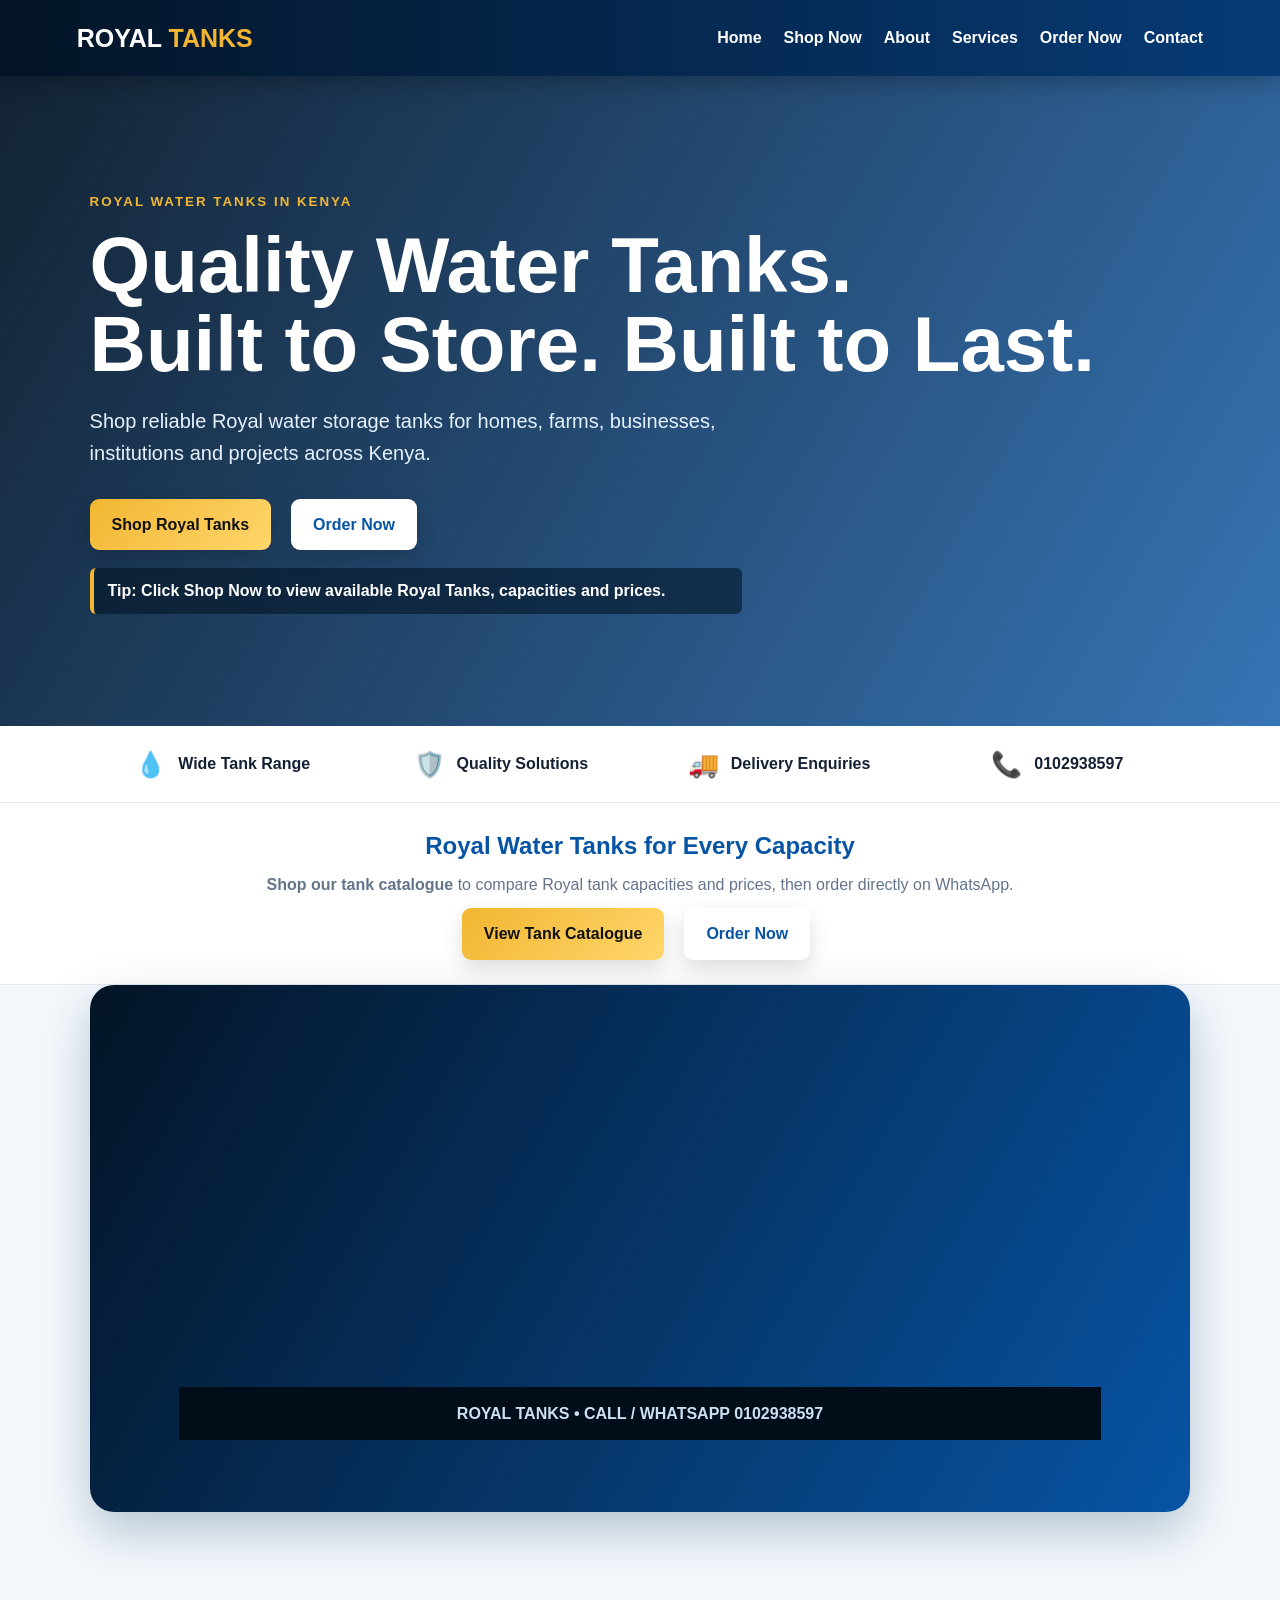
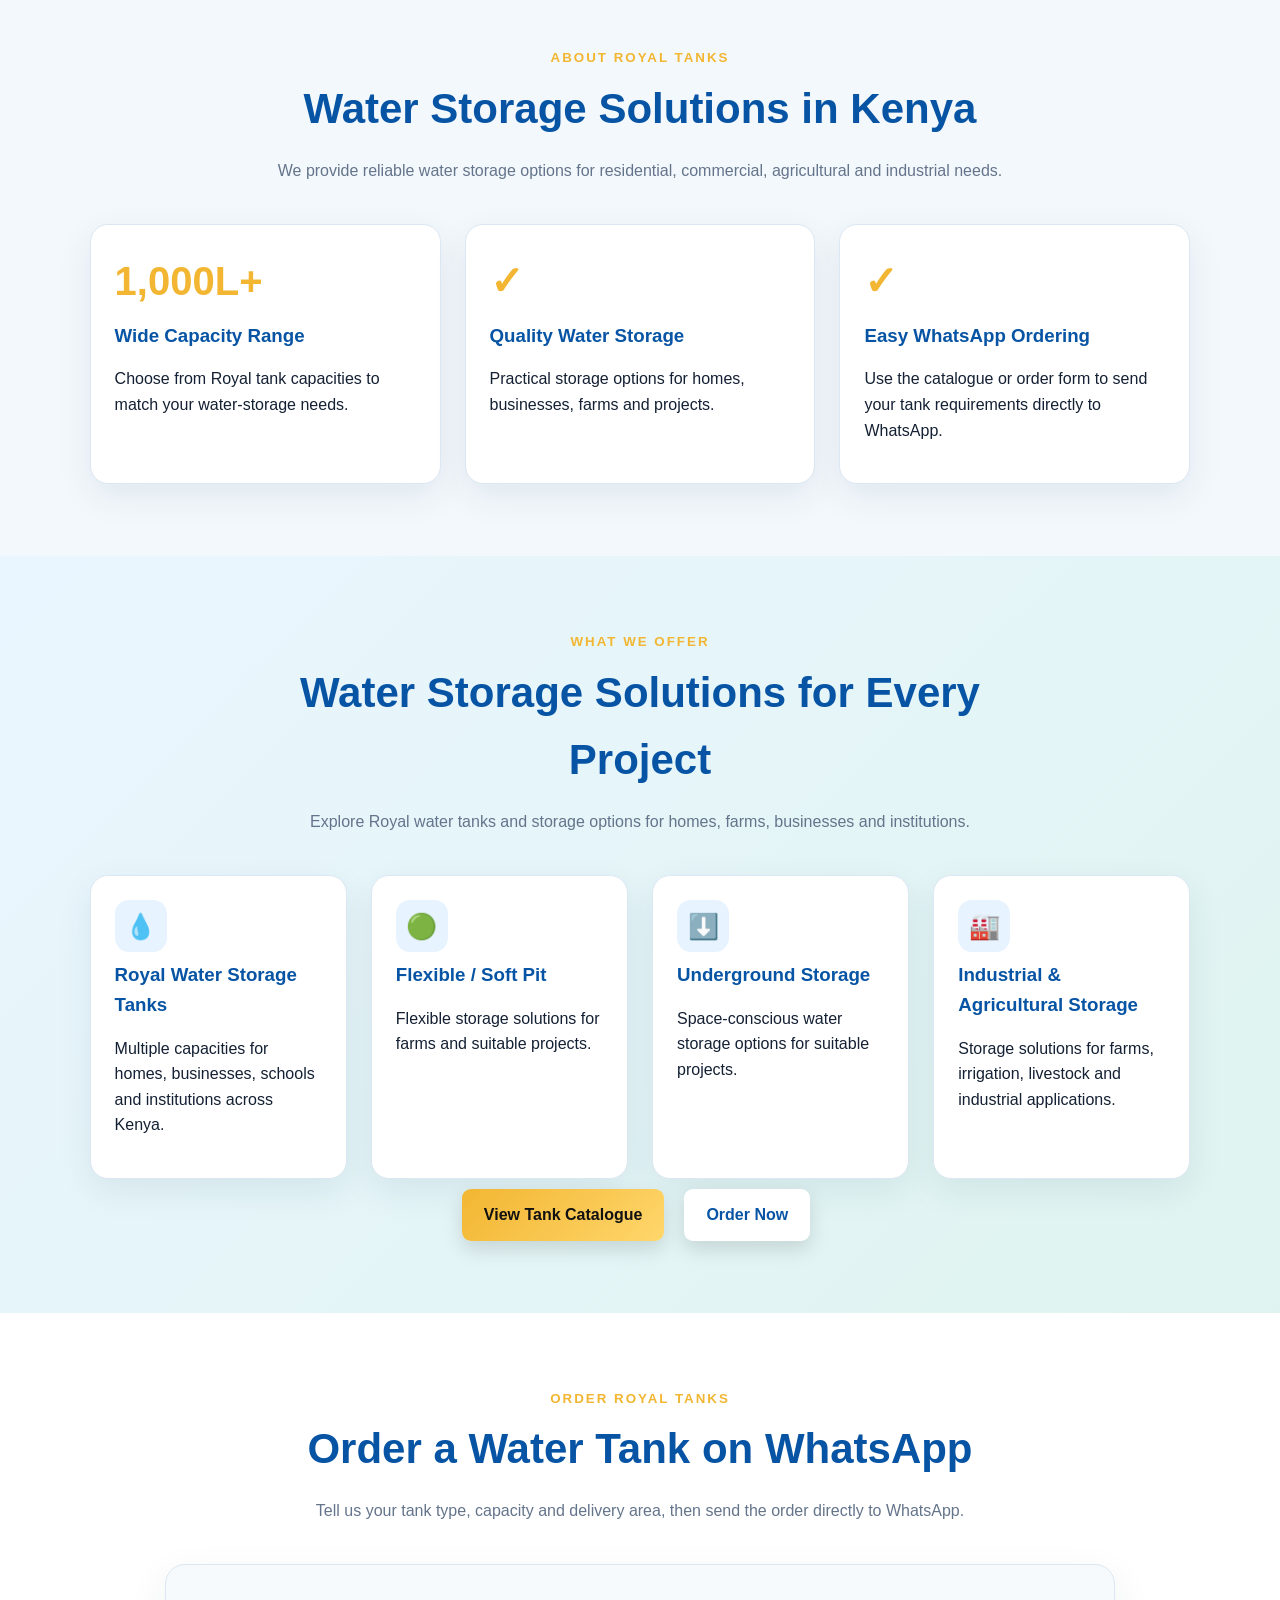
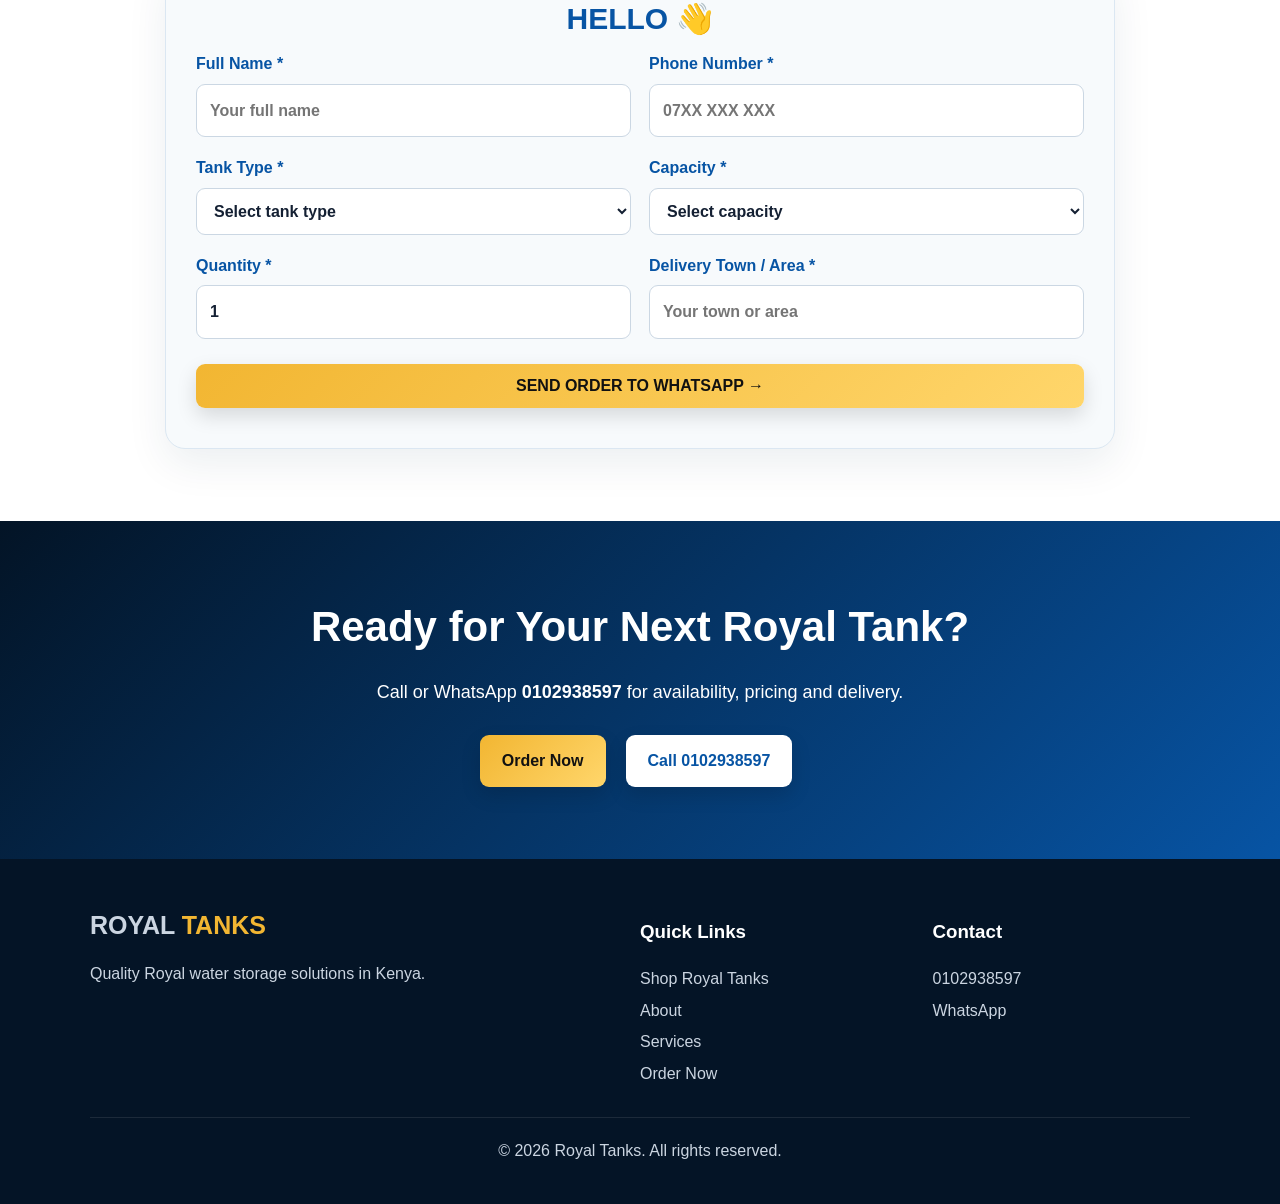
==== commit ef057562: "SEO optimize Royal Tanks homepage" ====
--- a/index.html
+++ b/index.html
@@ -1,4 +1,4 @@
-<!doctype html><html lang="en"><head><meta charset="utf-8"><meta name="viewport" content="width=device-width,initial-scale=1"><title>Royal Tanks | Quality Water Storage Solutions</title><link rel="stylesheet" href="style.css"><style>
+<!doctype html><html lang="en"><head><meta charset="utf-8"><meta name="viewport" content="width=device-width,initial-scale=1"><title>Royal Water Tanks Kenya | Quality Water Storage Solutions</title><meta name="description" content="Shop Royal water tanks in Kenya, including 1,000L to 24,000L capacities. Reliable water storage solutions for homes, farms, businesses, institutions and projects."><meta name="robots" content="index,follow,max-image-preview:large"><link rel="canonical" href="https://royaltanks.co.ke/"><meta property="og:type" content="website"><meta property="og:title" content="Royal Water Tanks Kenya | Quality Water Storage Solutions"><meta property="og:description" content="Shop Royal water tanks in Kenya from 1,000L to 24,000L. Explore capacities, prices and WhatsApp ordering."><meta property="og:url" content="https://royaltanks.co.ke/"><meta property="og:site_name" content="Royal Tanks"><meta name="twitter:card" content="summary"><link rel="stylesheet" href="style.css"><script type="application/ld+json">{"@context":"https://schema.org","@type":"WebSite","name":"Royal Tanks","url":"https://royaltanks.co.ke/","description":"Royal water tanks and water storage solutions in Kenya."}</script><script type="application/ld+json">{"@context":"https://schema.org","@type":"Organization","name":"Royal Tanks","url":"https://royaltanks.co.ke/","telephone":"0102938597","sameAs":[]}</script><style>
 /* Mobile-safe homepage action buttons */
 .hero-actions{display:flex;gap:12px;flex-wrap:wrap;position:relative;z-index:20}.hero-actions a{display:inline-flex!important;align-items:center;justify-content:center;position:relative;z-index:21;pointer-events:auto!important;touch-action:manipulation;cursor:pointer}.middle-actions{display:flex;justify-content:center;gap:12px;flex-wrap:wrap;position:relative;z-index:20}.middle-actions a{position:relative;z-index:21;pointer-events:auto!important;touch-action:manipulation;cursor:pointer}@media(max-width:600px){.hero-actions a,.middle-actions a{min-height:46px;padding:12px 20px;line-height:1}.chat-widget{z-index:1000}.hero-actions{gap:10px}.middle-actions{gap:10px}}
-</style></head><body><header><a class="logo" href="index.html">ROYAL <span>TANKS</span></a><nav><a href="index.html">Home</a><a href="catalogue.html">Shop Now</a><a href="#about">About</a><a href="#services">Services</a><a href="#order">Order Now</a><a href="#contact">Contact</a></nav></header><section class="hero"><div><small>QUALITY WATER STORAGE SOLUTIONS</small><h1>Built to Store.<br>Built to Last.</h1><p>Reliable water storage solutions for homes, farms, businesses, institutions and industrial projects.</p><div class="hero-actions"><a class="btn" href="catalogue.html">Shop Now</a><a class="btn white" href="#order">Order Now</a></div></div></section><div class="feature-strip"><div class="grid"><div class="feature"><span>💧</span>Wide Tank Range</div><div class="feature"><span>🛡️</span>Quality Solutions</div><div class="feature"><span>🚚</span>Delivery Enquiries</div><div class="feature"><span>📞</span>0102938597</div></div></div><section class="shop-guide"><h2>👋 Looking for a Tank?</h2><p><strong>Click “Shop Now”</strong> to view our Royal Tanks, capacities and prices.</p><div class="middle-actions"><a class="btn" href="catalogue.html">Shop Now</a><a class="btn white" href="#order">Order Now</a></div></section><section class="promo"><div class="promo-screen"><div class="promo-slide"><span class="promo-badge">ROYAL TANKS</span><h2>Need Reliable Water Storage?</h2><p>We've got the right solution for your home, farm, business or project.</p><a class="btn" href="catalogue.html">SHOP NOW</a></div><div class="promo-slide"><span class="promo-badge">ROYAL TANKS</span><h2>Big or Small.<br>We've Got You Covered.</h2><p>Choose the Royal Tank capacity that matches your water-storage needs.</p></div><div class="promo-slide"><span class="promo-badge">ROYAL TANKS</span><h2>Quality Storage Solutions.</h2><p>Talk to Royal Tanks for your water-storage requirements.</p><a class="btn" href="#order">GET A QUOTE</a></div></div><div class="promo-foot">ROYAL TANKS • CALL / WHATSAPP 0102938597</div></section><section id="about"><div class="heading"><small>ABOUT ROYAL TANKS</small><h2>Water Storage Made Simple</h2><p>We provide storage solutions for residential, commercial, agricultural and industrial needs.</p></div><div class="grid"><article><b>1,000L+</b><h3>Wide Capacity Range</h3><p>Choose the capacity that matches your needs.</p></article><article><b>✓</b><h3>Quality Solutions</h3><p>Reliable options for homes, businesses and projects.</p></article><article><b>✓</b><h3>Easy Ordering</h3><p>Use Shop Now or Order Now to send complete details to WhatsApp.</p></article></div></section><section id="services" class="blue services"><div class="heading"><small>WHAT WE OFFER</small><h2>Solutions for Every Project</h2><p>Royal Tanks can help you choose the right storage option.</p></div><div class="grid"><article><div class="icon">💧</div><h3>Water Storage Tanks</h3><p>Multiple capacities for homes, businesses, schools and institutions.</p></article><article><div class="icon">🟢</div><h3>Flexible / Soft Pit</h3><p>Flexible storage solutions for farms and projects.</p></article><article><div class="icon">⬇️</div><h3>Underground Storage</h3><p>Space-conscious storage for suitable projects.</p></article><article><div class="icon">🏭</div><h3>Industrial & Agricultural</h3><p>Storage solutions for farms, irrigation, livestock and industrial applications.</p></article></div><div class="middle-actions"><a class="btn" href="catalogue.html">Shop Now</a><a class="btn white" href="#order">Order Now</a></div></section><section id="order" class="order-section"><div class="heading"><small>ORDER NOW</small><h2>Send Your Tank Order on WhatsApp</h2><p>Fill in your details below and WhatsApp will open with your order.</p></div><form id="orderForm" class="order-form"><div class="form-grid"><label>Full Name *<input id="name" required placeholder="Your full name"></label><label>Phone Number *<input id="phone" required type="tel" placeholder="07XX XXX XXX"></label><label>Tank Type *<select id="type" required><option value="">Select tank type</option><option>Standard Water Tank</option><option>Soft Pit / Flexible Tank</option><option>Underground Tank</option><option>Septic Tank</option><option>Chemical Tank</option><option>Rectangular Tank</option><option>Agricultural Tank</option><option>Industrial Tank</option><option>Custom Tank</option></select></label><label>Capacity *<select id="capacity" required><option value="">Select capacity</option><option>1,000L</option><option>2,000L</option><option>3,000L</option><option>4,000L</option><option>5,000L</option><option>6,000L</option><option>8,000L</option><option>10,000L</option><option>16,000L</option><option>20,000L</option><option>24,000L</option></select></label><label>Quantity *<input id="quantity" required type="number" min="1" value="1"></label><label>Delivery Town / Area *<input id="location" required placeholder="Your town or area"></label></div><button class="btn order-submit" type="submit">SEND ORDER TO WHATSAPP →</button></form></section><section id="contact" class="contact"><h2>Ready for Your Next Tank?</h2><p>Call or WhatsApp <strong>0102938597</strong> for availability, pricing and delivery.</p><div class="middle-actions"><a class="btn" href="#order">Order Now</a><a class="btn white" href="tel:0102938597">Call 0102938597</a></div></section><footer><div class="footer-grid"><div><a class="logo" href="index.html">ROYAL <span>TANKS</span></a><p>Quality water storage solutions.</p></div><div><h3>Quick Links</h3><a href="catalogue.html">Shop Now</a><a href="#about">About</a><a href="#services">Services</a><a href="#order">Order Now</a></div><div><h3>Contact</h3><a href="tel:0102938597">0102938597</a><a href="https://wa.me/254102938597">WhatsApp</a></div></div><div class="copyright">© 2026 Royal Tanks. All rights reserved.</div></footer><script>document.getElementById('orderForm').addEventListener('submit',function(e){e.preventDefault();const v=id=>document.getElementById(id).value.trim();const message=`Hello Royal Tanks, I would like to place an order.\n\nName: ${v('name')}\nPhone: ${v('phone')}\nTank Type: ${v('type')}\nCapacity: ${v('capacity')}\nQuantity: ${v('quantity')}\nDelivery Area: ${v('location')}\n\nPlease confirm price, availability and delivery cost. Thank you.`;window.open('https://wa.me/254102938597?text='+encodeURIComponent(message),'_blank')});</script></body></html>+</style></head><body><header><a class="logo" href="index.html">ROYAL <span>TANKS</span></a><nav><a href="index.html">Home</a><a href="catalogue.html">Shop Now</a><a href="#about">About</a><a href="#services">Services</a><a href="#order">Order Now</a><a href="#contact">Contact</a></nav></header><section class="hero"><div><small>ROYAL WATER TANKS IN KENYA</small><h1>Quality Water Tanks.<br>Built to Store. Built to Last.</h1><p>Shop reliable Royal water storage tanks for homes, farms, businesses, institutions and projects across Kenya.</p><div class="hero-actions"><a class="btn" href="catalogue.html">Shop Royal Tanks</a><a class="btn white" href="#order">Order Now</a></div></div></section><div class="feature-strip"><div class="grid"><div class="feature"><span>💧</span>Wide Tank Range</div><div class="feature"><span>🛡️</span>Quality Solutions</div><div class="feature"><span>🚚</span>Delivery Enquiries</div><div class="feature"><span>📞</span>0102938597</div></div></div><section class="shop-guide"><h2>Royal Water Tanks for Every Capacity</h2><p><strong>Shop our tank catalogue</strong> to compare Royal tank capacities and prices, then order directly on WhatsApp.</p><div class="middle-actions"><a class="btn" href="catalogue.html">View Tank Catalogue</a><a class="btn white" href="#order">Order Now</a></div></section><section class="promo"><div class="promo-screen"><div class="promo-slide"><span class="promo-badge">ROYAL TANKS KENYA</span><h2>Need Reliable Water Storage?</h2><p>We've got the right solution for your home, farm, business or project.</p><a class="btn" href="catalogue.html">SHOP NOW</a></div><div class="promo-slide"><span class="promo-badge">ROYAL TANKS</span><h2>Big or Small.<br>We've Got You Covered.</h2><p>Choose the Royal Tank capacity that matches your water-storage needs.</p></div><div class="promo-slide"><span class="promo-badge">ROYAL TANKS</span><h2>Quality Storage Solutions.</h2><p>Talk to Royal Tanks for your water-storage requirements.</p><a class="btn" href="#order">GET A QUOTE</a></div></div><div class="promo-foot">ROYAL TANKS • CALL / WHATSAPP 0102938597</div></section><section id="about"><div class="heading"><small>ABOUT ROYAL TANKS</small><h2>Water Storage Solutions in Kenya</h2><p>We provide reliable water storage options for residential, commercial, agricultural and industrial needs.</p></div><div class="grid"><article><b>1,000L+</b><h3>Wide Capacity Range</h3><p>Choose from Royal tank capacities to match your water-storage needs.</p></article><article><b>✓</b><h3>Quality Water Storage</h3><p>Practical storage options for homes, businesses, farms and projects.</p></article><article><b>✓</b><h3>Easy WhatsApp Ordering</h3><p>Use the catalogue or order form to send your tank requirements directly to WhatsApp.</p></article></div></section><section id="services" class="blue services"><div class="heading"><small>WHAT WE OFFER</small><h2>Water Storage Solutions for Every Project</h2><p>Explore Royal water tanks and storage options for homes, farms, businesses and institutions.</p></div><div class="grid"><article><div class="icon">💧</div><h3>Royal Water Storage Tanks</h3><p>Multiple capacities for homes, businesses, schools and institutions across Kenya.</p></article><article><div class="icon">🟢</div><h3>Flexible / Soft Pit</h3><p>Flexible storage solutions for farms and suitable projects.</p></article><article><div class="icon">⬇️</div><h3>Underground Storage</h3><p>Space-conscious water storage options for suitable projects.</p></article><article><div class="icon">🏭</div><h3>Industrial & Agricultural Storage</h3><p>Storage solutions for farms, irrigation, livestock and industrial applications.</p></article></div><div class="middle-actions"><a class="btn" href="catalogue.html">View Tank Catalogue</a><a class="btn white" href="#order">Order Now</a></div></section><section id="order" class="order-section"><div class="heading"><small>ORDER ROYAL TANKS</small><h2>Order a Water Tank on WhatsApp</h2><p>Tell us your tank type, capacity and delivery area, then send the order directly to WhatsApp.</p></div><form id="orderForm" class="order-form"><div class="form-grid"><label>Full Name *<input id="name" required placeholder="Your full name"></label><label>Phone Number *<input id="phone" required type="tel" placeholder="07XX XXX XXX"></label><label>Tank Type *<select id="type" required><option value="">Select tank type</option><option>Standard Water Tank</option><option>Soft Pit / Flexible Tank</option><option>Underground Tank</option><option>Septic Tank</option><option>Chemical Tank</option><option>Rectangular Tank</option><option>Agricultural Tank</option><option>Industrial Tank</option><option>Custom Tank</option></select></label><label>Capacity *<select id="capacity" required><option value="">Select capacity</option><option>1,000L</option><option>2,000L</option><option>3,000L</option><option>4,000L</option><option>5,000L</option><option>6,000L</option><option>8,000L</option><option>10,000L</option><option>16,000L</option><option>20,000L</option><option>24,000L</option></select></label><label>Quantity *<input id="quantity" required type="number" min="1" value="1"></label><label>Delivery Town / Area *<input id="location" required placeholder="Your town or area"></label></div><button class="btn order-submit" type="submit">SEND ORDER TO WHATSAPP →</button></form></section><section id="contact" class="contact"><h2>Ready for Your Next Royal Tank?</h2><p>Call or WhatsApp <strong>0102938597</strong> for availability, pricing and delivery.</p><div class="middle-actions"><a class="btn" href="#order">Order Now</a><a class="btn white" href="tel:0102938597">Call 0102938597</a></div></section><footer><div class="footer-grid"><div><a class="logo" href="index.html">ROYAL <span>TANKS</span></a><p>Quality Royal water storage solutions in Kenya.</p></div><div><h3>Quick Links</h3><a href="catalogue.html">Shop Royal Tanks</a><a href="#about">About</a><a href="#services">Services</a><a href="#order">Order Now</a></div><div><h3>Contact</h3><a href="tel:0102938597">0102938597</a><a href="https://wa.me/254102938597">WhatsApp</a></div></div><div class="copyright">© 2026 Royal Tanks. All rights reserved.</div></footer><script>document.getElementById('orderForm').addEventListener('submit',function(e){e.preventDefault();const v=id=>document.getElementById(id).value.trim();const message=`Hello Royal Tanks, I would like to place an order.\n\nName: ${v('name')}\nPhone: ${v('phone')}\nTank Type: ${v('type')}\nCapacity: ${v('capacity')}\nQuantity: ${v('quantity')}\nDelivery Area: ${v('location')}\n\nPlease confirm price, availability and delivery cost. Thank you.`;window.open('https://wa.me/254102938597?text='+encodeURIComponent(message),'_blank')});</script></body></html>
--- a/style.css
+++ b/style.css
@@ -1,2 +1,11 @@
-:root{--blue:#0754a4;--navy:#041426;--gold:#f2b632;--green:#20a66a;--light:#f3f8fc;--ink:#142033;--muted:#64748b}*{box-sizing:border-box;max-width:100%}html{scroll-behavior:smooth;width:100%;overflow-x:clip}body{margin:0;width:100%;max-width:100%;overflow-x:clip;font-family:Arial,Helvetica,sans-serif;color:var(--ink);background:var(--light);line-height:1.6}img,video,iframe{max-width:100%}header{width:100%;height:76px;padding:0 6%;display:flex;align-items:center;justify-content:space-between;background:linear-gradient(90deg,var(--navy),#063b76);color:#fff;position:sticky;top:0;z-index:100;box-shadow:0 5px 25px #0004}.logo{font-size:25px;font-weight:900;color:#fff;text-decoration:none;white-space:nowrap}.logo span{color:var(--gold)}nav{display:flex;align-items:center;gap:22px;min-width:0}nav a{color:#fff;text-decoration:none;font-weight:700;white-space:nowrap}nav a:hover{color:var(--gold)}nav .nav-shop{background:var(--gold);color:#111;padding:10px 16px;border-radius:8px}.hero{min-height:650px;padding:100px 7%;display:flex;align-items:center;color:#fff;background:linear-gradient(120deg,#031426ee,#0754a4cc),url('https://images.unsplash.com/photo-1581094794329-c8112a89af12?auto=format&fit=crop&w=1800&q=80') center/cover}.hero h1{font-size:clamp(45px,7vw,78px);line-height:1.02;margin:12px 0}.hero p{font-size:20px;max-width:650px;color:#e7f2ff}.hero small,.heading small{font-weight:900;letter-spacing:2px;color:var(--gold)}.hero>div:after{content:'Tip: Click Shop Now to view available Royal Tanks, capacities and prices.';display:block;max-width:620px;margin-top:18px;padding:10px 14px;border-left:4px solid var(--gold);background:#03142699;color:#fff;font-weight:800;border-radius:6px}.btn{display:inline-block;background:linear-gradient(135deg,var(--gold),#ffd66b);color:#111;text-decoration:none;padding:13px 22px;border-radius:9px;font-weight:900;margin:10px 8px 0 0;box-shadow:0 8px 20px #0002;transition:.2s}.btn:hover{transform:translateY(-2px)}.btn.white{background:#fff;color:var(--blue)}section{padding:72px 7%;width:100%;max-width:100%}.heading{text-align:center;max-width:780px;margin:0 auto 40px}.heading h1,.heading h2{font-size:42px;color:var(--blue);margin:5px 0 10px}.heading p{color:var(--muted)}.grid{display:grid;grid-template-columns:repeat(auto-fit,minmax(235px,1fr));gap:24px;width:100%}.grid article{background:#fff;border-radius:18px;padding:24px;box-shadow:0 12px 35px #0b315214;border:1px solid #dbe7f2;transition:.25s;min-width:0}.grid article:hover{transform:translateY(-6px);box-shadow:0 18px 40px #0b315225}.grid article>b{font-size:40px;color:var(--gold)}.grid h3{color:var(--blue);margin:8px 0}.blue{background:linear-gradient(135deg,#eaf6ff,#dff4f0)}.promo{margin:0 7% 60px;border-radius:24px;overflow:hidden;background:linear-gradient(120deg,#041426,#0754a4);color:#fff;box-shadow:0 20px 50px #052d5540;max-width:86%}.promo-screen{min-height:330px;position:relative;overflow:hidden}.promo-slide{position:absolute;inset:0;padding:50px 7%;display:flex;flex-direction:column;justify-content:center;opacity:0;animation:ad 15s infinite}.promo-slide:nth-child(2){animation-delay:5s}.promo-slide:nth-child(3){animation-delay:10s}.promo-slide h2{font-size:clamp(32px,5vw,58px);margin:5px 0}.promo-slide p{font-size:19px;max-width:650px}.promo-badge{display:inline-block;width:max-content;padding:7px 12px;border-radius:30px;background:var(--gold);color:#111;font-weight:900}@keyframes ad{0%,28%{opacity:1;transform:translateX(0)}33%,95%{opacity:0;transform:translateX(-25px)}100%{opacity:1}}.promo-foot{padding:14px 7%;background:#020d1a;color:#cde0f2;text-align:center;font-weight:700}.feature-strip{background:#fff;padding:18px 7%;border-bottom:1px solid #dbe7f2;width:100%}.feature-strip .grid{grid-template-columns:repeat(4,1fr);gap:12px}.feature{display:flex;gap:12px;align-items:center;justify-content:center;font-weight:800;min-width:0}.feature span{font-size:25px}.services article{min-height:190px}.icon{width:52px;height:52px;display:grid;place-items:center;border-radius:14px;background:#e7f3ff;font-size:25px}.contact{text-align:center;color:#fff;background:linear-gradient(135deg,#031426,#0754a4)}.contact h2{font-size:42px;margin:0}.contact p{font-size:18px}.order-section{background:#fff}.order-form{max-width:950px;margin:auto;background:#f7fafc;border:1px solid #dbe7f2;border-radius:20px;padding:30px;box-shadow:0 15px 40px #0b315214}.order-form:before{content:'HELLO 👋';display:block;text-align:center;font-size:30px;font-weight:900;color:var(--blue);margin-bottom:8px}.form-grid{display:grid;grid-template-columns:repeat(2,1fr);gap:18px}.form-grid label{display:flex;flex-direction:column;gap:7px;font-weight:800;color:var(--blue);min-width:0}.form-grid input,.form-grid select,.form-grid textarea{width:100%;min-width:0;border:1px solid #cbd7e3;border-radius:9px;padding:13px;font:inherit;background:#fff;color:var(--ink)}.order-submit{display:block;width:100%;margin:25px 0 10px;font-size:16px;border:0;cursor:pointer}.form-note{text-align:center;color:var(--muted);font-size:14px}.areas{background:#f0f6fb}.area-grid{max-width:1000px;margin:auto;display:grid;grid-template-columns:repeat(4,1fr);gap:15px}.area-grid div{background:#fff;border-radius:12px;padding:18px;color:var(--blue);box-shadow:0 5px 20px #102a4310;min-width:0}.area-grid span{display:block;color:var(--muted);font-size:13px;margin-top:3px}.center{text-align:center}.footer-grid{max-width:1100px;margin:auto;display:grid;grid-template-columns:2fr 1fr 1fr;gap:35px;text-align:left}.footer-grid h3{color:#fff}.footer-grid a{color:#cbd5e1;text-decoration:none;display:block;margin:6px 0}footer{padding:40px 7%;background:var(--navy);color:#cbd5e1;width:100%}.copyright{text-align:center;border-top:1px solid #ffffff18;margin-top:25px;padding-top:20px}.whatsapp-float{position:fixed;right:20px;bottom:20px;z-index:90;background:#20a66a;color:#fff;width:58px;height:58px;border-radius:50%;display:grid;place-items:center;text-decoration:none;font-size:27px;box-shadow:0 8px 25px #0004}.shop-guide{background:#fff;padding:24px 7%;text-align:center;border-bottom:1px solid #e5eaf0}.shop-guide h2{color:var(--blue);margin:0 0 7px}.shop-guide p{margin:0;color:var(--muted)}@media(max-width:800px){header{height:64px;padding:0 14px}.logo{font-size:20px}nav{gap:8px}nav a:not(.nav-shop){display:none}nav .nav-shop{padding:9px 13px}.feature-strip{padding:12px 14px}.feature-strip .grid{grid-template-columns:repeat(2,1fr);gap:8px}.feature{font-size:12px;gap:6px}.feature span{font-size:18px}.hero{min-height:540px;padding:65px 6%}.hero h1{font-size:clamp(38px,11vw,58px)}.hero p{font-size:17px}.hero>div:after{font-size:13px;line-height:1.4;margin-top:14px}.btn{padding:11px 16px}section{padding:50px 6%}.heading h1,.heading h2{font-size:32px}.promo{margin:0 0 40px;border-radius:0;max-width:100%;width:100%}.promo-screen{min-height:360px}.promo-slide{padding:35px 7%}.promo-slide h2{font-size:clamp(29px,9vw,44px)}.promo-slide p{font-size:16px}.form-grid{grid-template-columns:1fr}.order-form{padding:20px}.area-grid{grid-template-columns:repeat(2,1fr)}.footer-grid{grid-template-columns:1fr}.whatsapp-float{right:14px;bottom:14px;width:52px;height:52px}html,body{overflow-x:clip!important;width:100%!important;max-width:100%!important}.shop-guide{padding:18px 16px}.shop-guide h2{font-size:20px}.shop-guide p{font-size:14px;line-height:1.45}.chat-toggle{font-size:0!important;padding:10px 14px!important;gap:6px!important}.chat-toggle:after{content:'Chat with us • Online';font-size:14px!important}.chat-toggle .dot{width:8px!important;height:8px!important}.chat-widget{right:10px!important;left:auto!important;bottom:10px!important}.chat-bubble{width:calc(100vw - 20px)!important;max-width:360px!important;max-height:calc(100dvh - 24px)!important;border-radius:16px!important}.chat-head{padding:12px 14px!important}.chat-body{padding:14px!important}.chat-body .hello{font-size:18px!important}.chat-body p{font-size:14px!important;line-height:1.45}.chat-actions{gap:7px!important;margin-top:10px!important}.chat-action{padding:9px 11px!important;font-size:13px!important}}
-@media(max-width:380px){.logo{font-size:18px}.nav-shop{font-size:13px}.feature{font-size:11px}.hero{padding-left:5%;padding-right:5%}.promo-slide{padding-left:6%;padding-right:6%}.area-grid{grid-template-columns:1fr}.chat-toggle{font-size:0!important}}
+:root{--blue:#0754a4;--navy:#041426;--gold:#f2b632;--green:#20a66a;--light:#f3f8fc;--ink:#142033;--muted:#64748b}*{box-sizing:border-box;max-width:100%}html{scroll-behavior:smooth;width:100%;overflow-x:clip}body{margin:0;width:100%;max-width:100%;overflow-x:clip;font-family:Arial,Helvetica,sans-serif;color:var(--ink);background:var(--light);line-height:1.6}img,video,iframe{max-width:100%}header{width:100%;height:76px;padding:0 6%;display:flex;align-items:center;justify-content:space-between;background:linear-gradient(90deg,var(--navy),#063b76);color:#fff;position:sticky;top:0;z-index:100;box-shadow:0 5px 25px #0004}.logo{font-size:25px;font-weight:900;color:#fff;text-decoration:none;white-space:nowrap}.logo span{color:var(--gold)}nav{display:flex;align-items:center;gap:22px;min-width:0}nav a{color:#fff;text-decoration:none;font-weight:700;white-space:nowrap}nav a:hover{color:var(--gold)}nav .nav-shop{background:var(--gold);color:#111;padding:10px 16px;border-radius:8px}.hero{min-height:650px;padding:100px 7%;display:flex;align-items:center;color:#fff;background:linear-gradient(120deg,#031426ee,#0754a4cc),url('https://images.unsplash.com/photo-1581094794329-c8112a89af12?auto=format&fit=crop&w=1800&q=80') center/cover}.hero h1{font-size:clamp(45px,7vw,78px);line-height:1.02;margin:12px 0}.hero p{font-size:20px;max-width:650px;color:#e7f2ff}.hero small,.heading small{font-weight:900;letter-spacing:2px;color:var(--gold)}.hero>div:after{content:'Tip: Click Shop Now to view available Royal Tanks, capacities and prices.';display:block;max-width:620px;margin-top:18px;padding:10px 14px;border-left:4px solid var(--gold);background:#03142699;color:#fff;font-weight:800;border-radius:6px}.btn{display:inline-block;background:linear-gradient(135deg,var(--gold),#ffd66b);color:#111;text-decoration:none;padding:13px 22px;border-radius:9px;font-weight:900;margin:10px 8px 0 0;box-shadow:0 8px 20px #0002;transition:.2s}.btn:hover{transform:translateY(-2px)}.btn.white{background:#fff;color:var(--blue)}section{padding:72px 7%;width:100%;max-width:100%}.heading{text-align:center;max-width:780px;margin:0 auto 40px}.heading h1,.heading h2{font-size:42px;color:var(--blue);margin:5px 0 10px}.heading p{color:var(--muted)}.grid{display:grid;grid-template-columns:repeat(auto-fit,minmax(235px,1fr));gap:24px;width:100%}.grid article{background:#fff;border-radius:18px;padding:24px;box-shadow:0 12px 35px #0b315214;border:1px solid #dbe7f2;transition:.25s;min-width:0}.grid article:hover{transform:translateY(-6px);box-shadow:0 18px 40px #0b315225}.grid article>b{font-size:40px;color:var(--gold)}.grid h3{color:var(--blue);margin:8px 0}.blue{background:linear-gradient(135deg,#eaf6ff,#dff4f0)}.promo{margin:0 7% 60px;border-radius:24px;overflow:hidden;background:linear-gradient(120deg,#041426,#0754a4);color:#fff;box-shadow:0 20px 50px #052d5540;max-width:86%}.promo-screen{min-height:330px;position:relative;overflow:hidden}.promo-slide{position:absolute;inset:0;padding:50px 7%;display:flex;flex-direction:column;justify-content:center;opacity:0;animation:ad 15s infinite}.promo-slide:nth-child(2){animation-delay:5s}.promo-slide:nth-child(3){animation-delay:10s}.promo-slide h2{font-size:clamp(32px,5vw,58px);margin:5px 0}.promo-slide p{font-size:19px;max-width:650px}.promo-badge{display:inline-block;width:max-content;padding:7px 12px;border-radius:30px;background:var(--gold);color:#111;font-weight:900}@keyframes ad{0%,28%{opacity:1;transform:translateX(0)}33%,95%{opacity:0;transform:translateX(-25px)}100%{opacity:1}}.promo-foot{padding:14px 7%;background:#020d1a;color:#cde0f2;text-align:center;font-weight:700}.feature-strip{background:#fff;padding:18px 7%;border-bottom:1px solid #dbe7f2;width:100%}.feature-strip .grid{grid-template-columns:repeat(4,1fr);gap:12px}.feature{display:flex;gap:12px;align-items:center;justify-content:center;font-weight:800;min-width:0}.feature span{font-size:25px}.services article{min-height:190px}.icon{width:52px;height:52px;display:grid;place-items:center;border-radius:14px;background:#e7f3ff;font-size:25px}.contact{text-align:center;color:#fff;background:linear-gradient(135deg,#031426,#0754a4)}.contact h2{font-size:42px;margin:0}.contact p{font-size:18px}.order-section{background:#fff}.order-form{max-width:950px;margin:auto;background:#f7fafc;border:1px solid #dbe7f2;border-radius:20px;padding:30px;box-shadow:0 15px 40px #0b315214}.order-form:before{content:'HELLO 👋';display:block;text-align:center;font-size:30px;font-weight:900;color:var(--blue);margin-bottom:8px}.form-grid{display:grid;grid-template-columns:repeat(2,1fr);gap:18px}.form-grid label{display:flex;flex-direction:column;gap:7px;font-weight:800;color:var(--blue);min-width:0}.form-grid input,.form-grid select,.form-grid textarea{width:100%;min-width:0;border:1px solid #cbd7e3;border-radius:9px;padding:13px;font:inherit;background:#fff;color:var(--ink)}.order-submit{display:block;width:100%;margin:25px 0 10px;font-size:16px;border:0;cursor:pointer}.form-note{text-align:center;color:var(--muted);font-size:14px}.areas{background:#f0f6fb}.area-grid{max-width:1000px;margin:auto;display:grid;grid-template-columns:repeat(4,1fr);gap:15px}.area-grid div{background:#fff;border-radius:12px;padding:18px;color:var(--blue);box-shadow:0 5px 20px #102a4310;min-width:0}.area-grid span{display:block;color:var(--muted);font-size:13px;margin-top:3px}.center{text-align:center}.footer-grid{max-width:1100px;margin:auto;display:grid;grid-template-columns:2fr 1fr 1fr;gap:35px;text-align:left}.footer-grid h3{color:#fff}.footer-grid a{color:#cbd5e1;text-decoration:none;display:block;margin:6px 0}footer{padding:40px 7%;background:var(--navy);color:#cbd5e1;width:100%}.copyright{text-align:center;border-top:1px solid #ffffff18;margin-top:25px;padding-top:20px}.whatsapp-float{position:fixed;right:20px;bottom:20px;z-index:90;background:#20a66a;color:#fff;width:58px;height:58px;border-radius:50%;display:grid;place-items:center;text-decoration:none;font-size:27px;box-shadow:0 8px 25px #0004}.shop-guide{background:#fff;padding:24px 7%;text-align:center;border-bottom:1px solid #e5eaf0}.shop-guide h2{color:var(--blue);margin:0 0 7px}.shop-guide p{margin:0;color:var(--muted)}.tank-card img{content:url('https://periamma.org/wp-content/uploads/2022/03/IMG_20211122_135512.jpg')}.tank-card:nth-child(2) img{content:url('https://royal.ps/storage/products/April2021/OOpcywltkprLUckm8vbr.jpg')}.catalogue-page .tank-card:first-child img{content:url('https://royal.ps/public/storage/products/April2021/WG823h8dWGeW8W2JlMhw.jpg');mix-blend-mode:multiply;background:transparent}.catalogue-page .tank-card:first-child{background:#f4f6f8}.catalogue-page .tank-card:first-child img{object-position:center}
+/* Catalogue product images: black cylindrical tank styles for the remaining capacities. */
+.catalogue-page .tank-card:nth-child(5) img{content:url('https://polytanksafrica.com/wp-content/uploads/2022/08/5000-short-2.png')}
+.catalogue-page .tank-card:nth-child(6) img{content:url('https://www.lagee-livestock-equipment.com/13471-large_default/vertical-above-ground-storage-tank-o-195-m-6000-l.jpg')}
+.catalogue-page .tank-card:nth-child(7) img{content:url('https://www.novatanks.co.ke/cdn/shop/files/10K.png?v=1688827035')}
+.catalogue-page .tank-card:nth-child(8) img{content:url('https://www.northerntankstore.co.uk/images/big/10000WTR.png')}
+.catalogue-page .tank-card:nth-child(9) img{content:url('https://media.bunnings.com.au/api/public/content/6d46693932874a568b2e0d9ee2a1579f?t=w1200&v=caf4eca2')}
+.catalogue-page .tank-card:nth-child(10) img{content:url('https://www.tanks-direct.co.uk/images/products/large/6815_15483.jpg')}
+.catalogue-page .tank-card:nth-child(11) img{content:url('https://www.etills.com/cdn/shop/files/25000Lwatertank.png?v=1740063216&width=1200')}
+.catalogue-page .tank-card:nth-child(n+5) img{object-fit:contain;background:#f4f6f8;padding:12px;mix-blend-mode:normal}
+@media(max-width:800px){header{height:64px;padding:0 14px}.logo{font-size:20px}nav{gap:8px}nav a:not(.nav-shop){display:none}nav .nav-shop{padding:9px 13px}.feature-strip{padding:12px 14px}.feature-strip .grid{grid-template-columns:repeat(2,1fr);gap:8px}.feature{font-size:12px;gap:6px}.feature span{font-size:18px}.hero{min-height:540px;padding:65px 6%}.hero h1{font-size:clamp(38px,11vw,58px)}.hero p{font-size:17px}.hero>div:after{font-size:13px;line-height:1.4;margin-top:14px}.btn{padding:11px 16px}section{padding:50px 6%}.heading h1,.heading h2{font-size:32px}.promo{margin:0 0 40px;border-radius:0;max-width:100%;width:100%}.promo-screen{min-height:360px}.promo-slide{padding:35px 7%}.promo-slide h2{font-size:clamp(29px,9vw,44px)}.promo-slide p{font-size:16px}.form-grid{grid-template-columns:1fr}.order-form{padding:20px}.area-grid{grid-template-columns:repeat(2,1fr)}.footer-grid{grid-template-columns:1fr}.whatsapp-float{right:14px;bottom:14px;width:52px;height:52px}html,body{overflow-x:clip!important;width:100%!important;max-width:100%!important}.shop-guide{padding:18px 16px}.shop-guide h2{font-size:20px}.shop-guide p{font-size:14px;line-height:1.45}.chat-toggle{font-size:0!important;padding:10px 14px!important;gap:6px!important}.chat-toggle:after{content:'Chat with us • Online';font-size:14px!important}.chat-toggle .dot{width:8px!important;height:8px!important}.chat-widget{right:10px!important;left:auto!important;bottom:10px!important}.chat-bubble{width:calc(100vw - 20px)!important;max-width:360px!important;max-height:calc(100dvh - 24px)!important;border-radius:16px!important}.chat-head{padding:12px 14px!important}.chat-body{padding:14px!important}.chat-body .hello{font-size:18px!important}.chat-body p{font-size:14px!important;line-height:1.45}.chat-actions{gap:7px!important;margin-top:10px!important}.chat-action{padding:9px 11px!important;font-size:13px!important}}@media(max-width:380px){.logo{font-size:18px}.nav-shop{font-size:13px}.feature{font-size:11px}.hero{padding-left:5%;padding-right:5%}.promo-slide{padding-left:6%;padding-right:6%}.area-grid{grid-template-columns:1fr}.chat-toggle{font-size:0!important}}
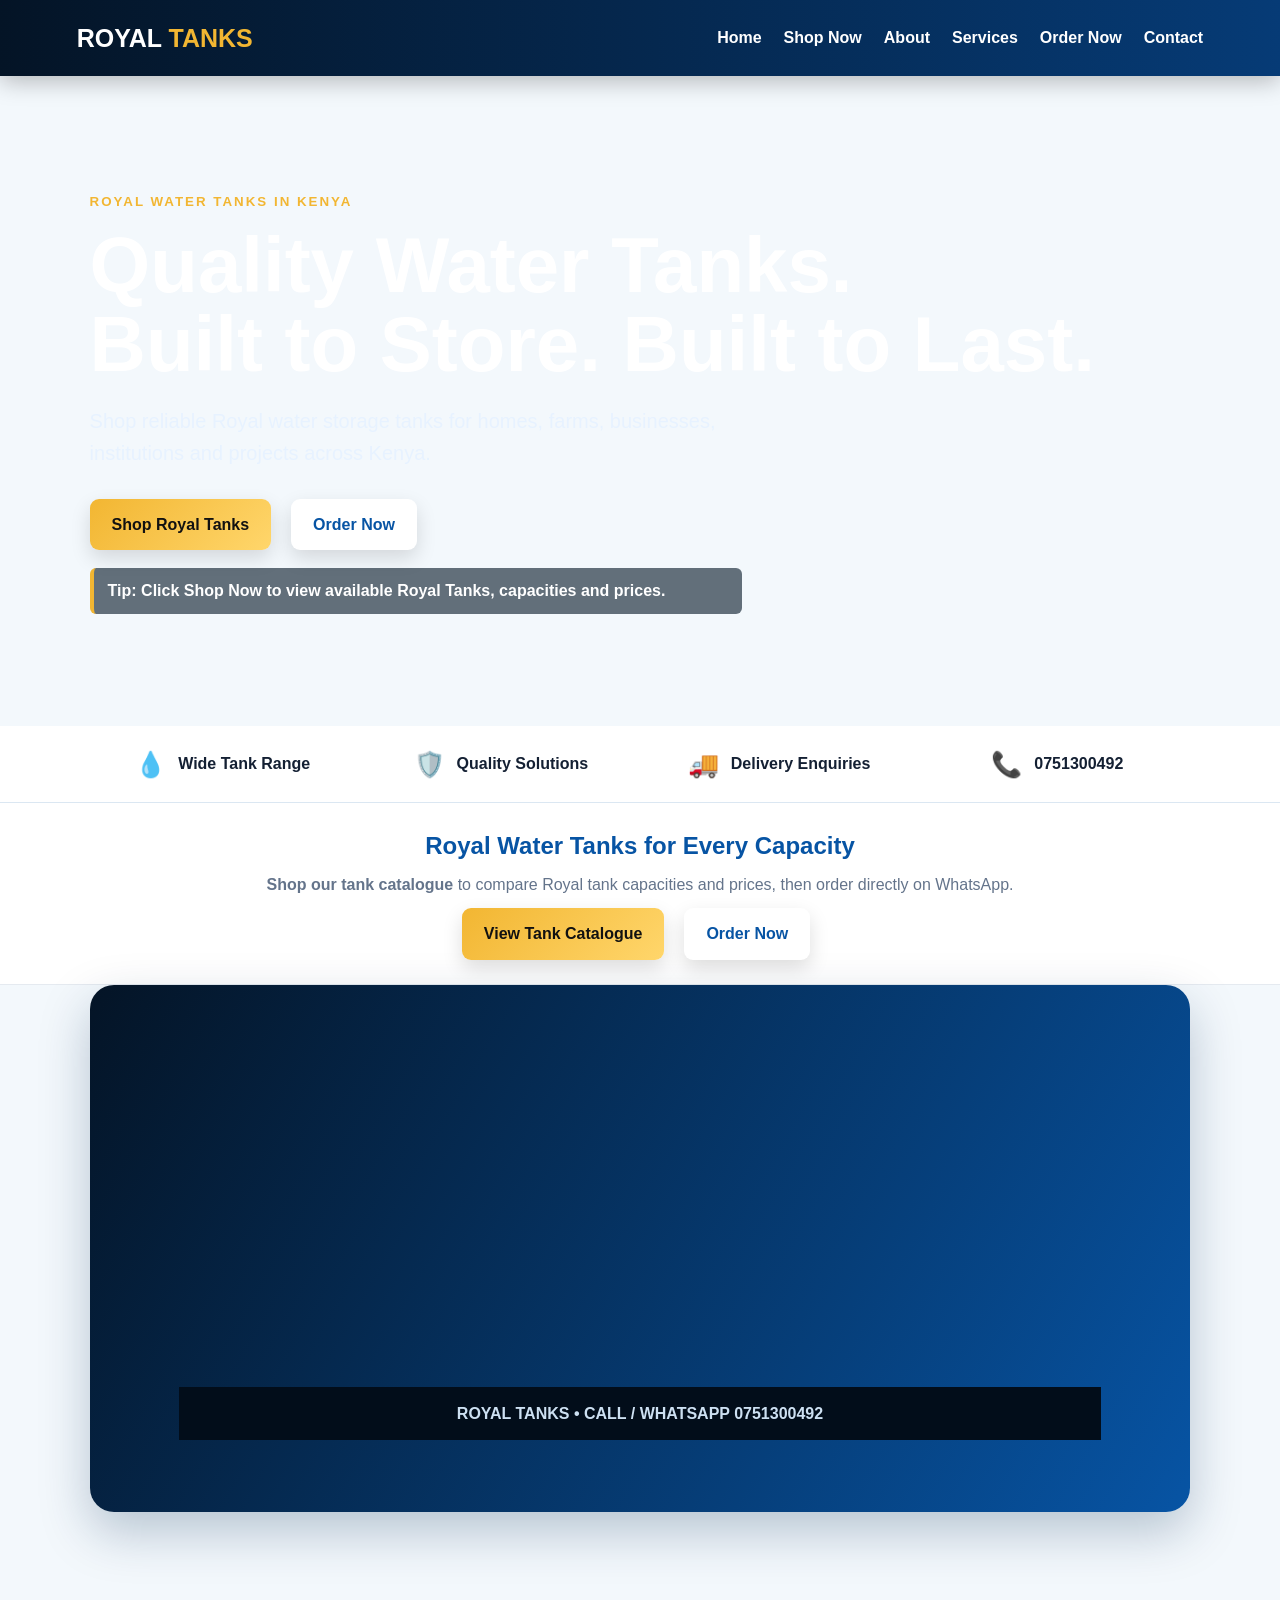
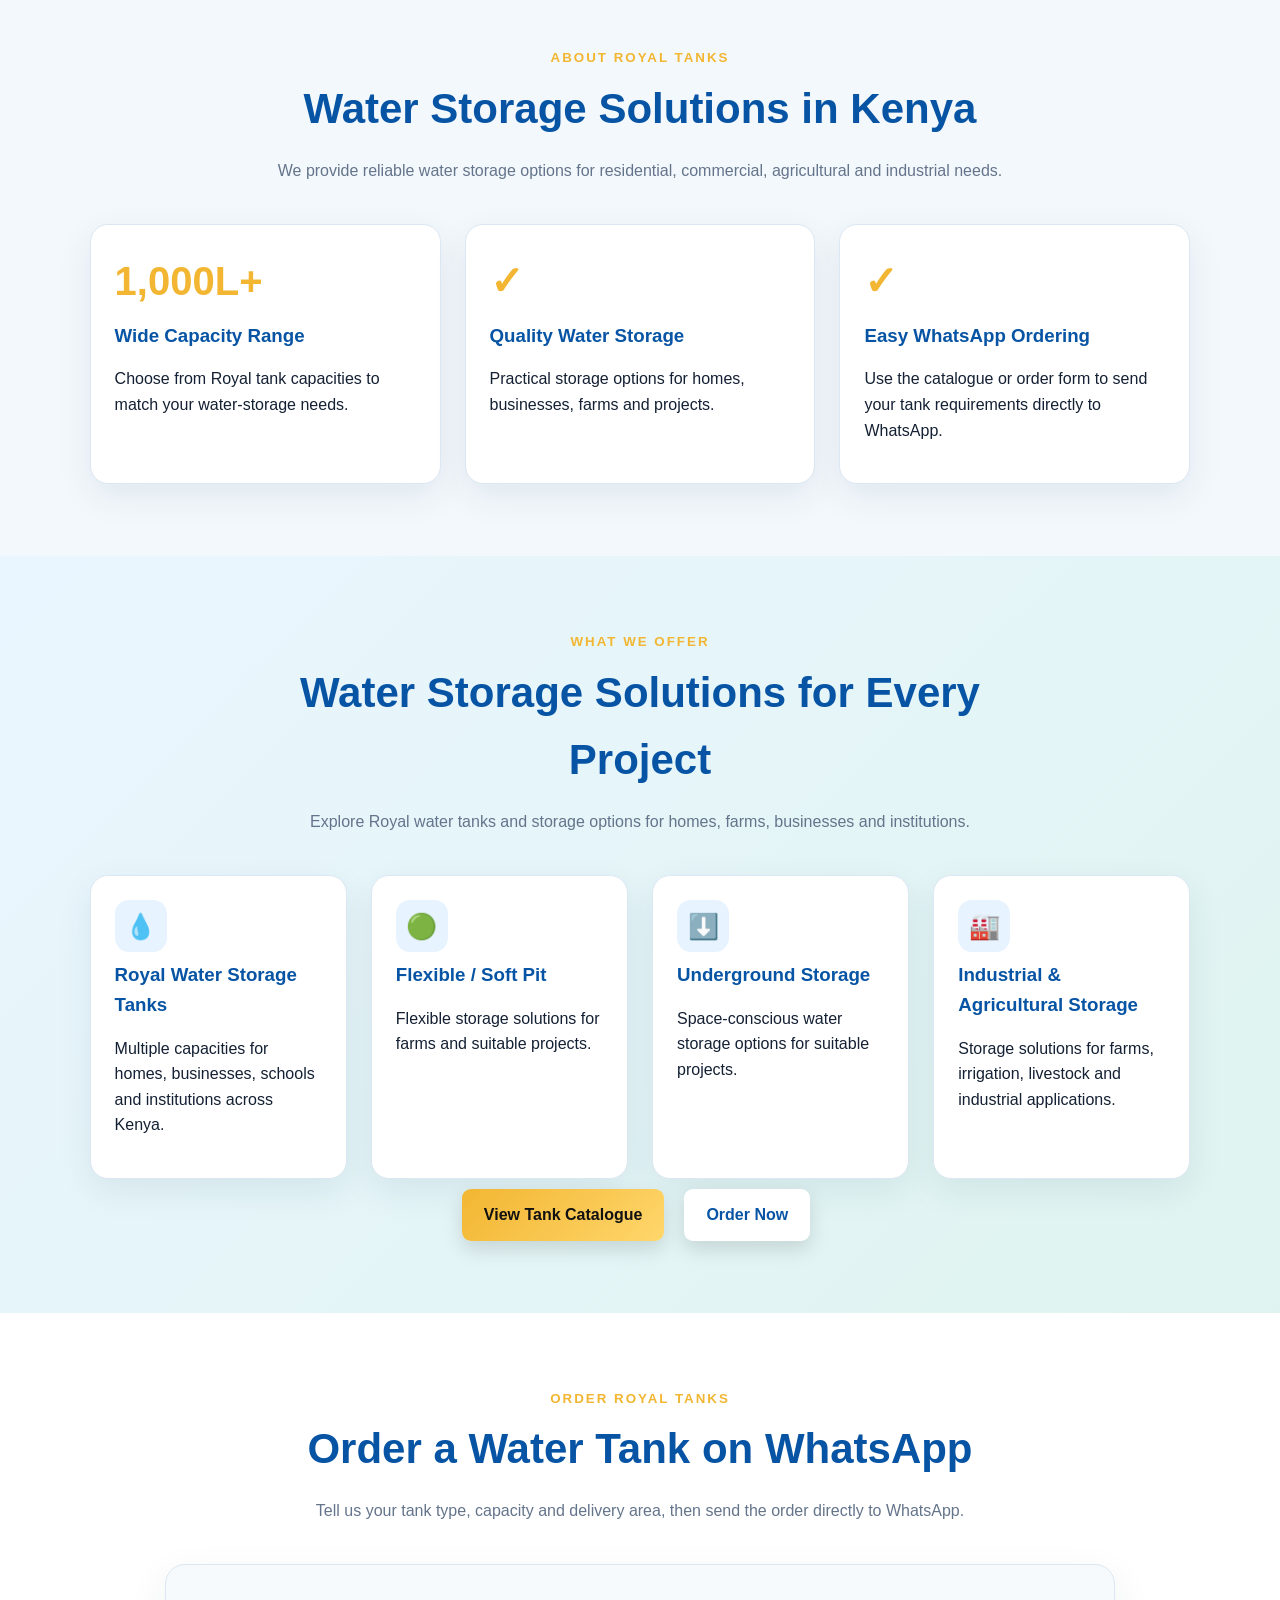
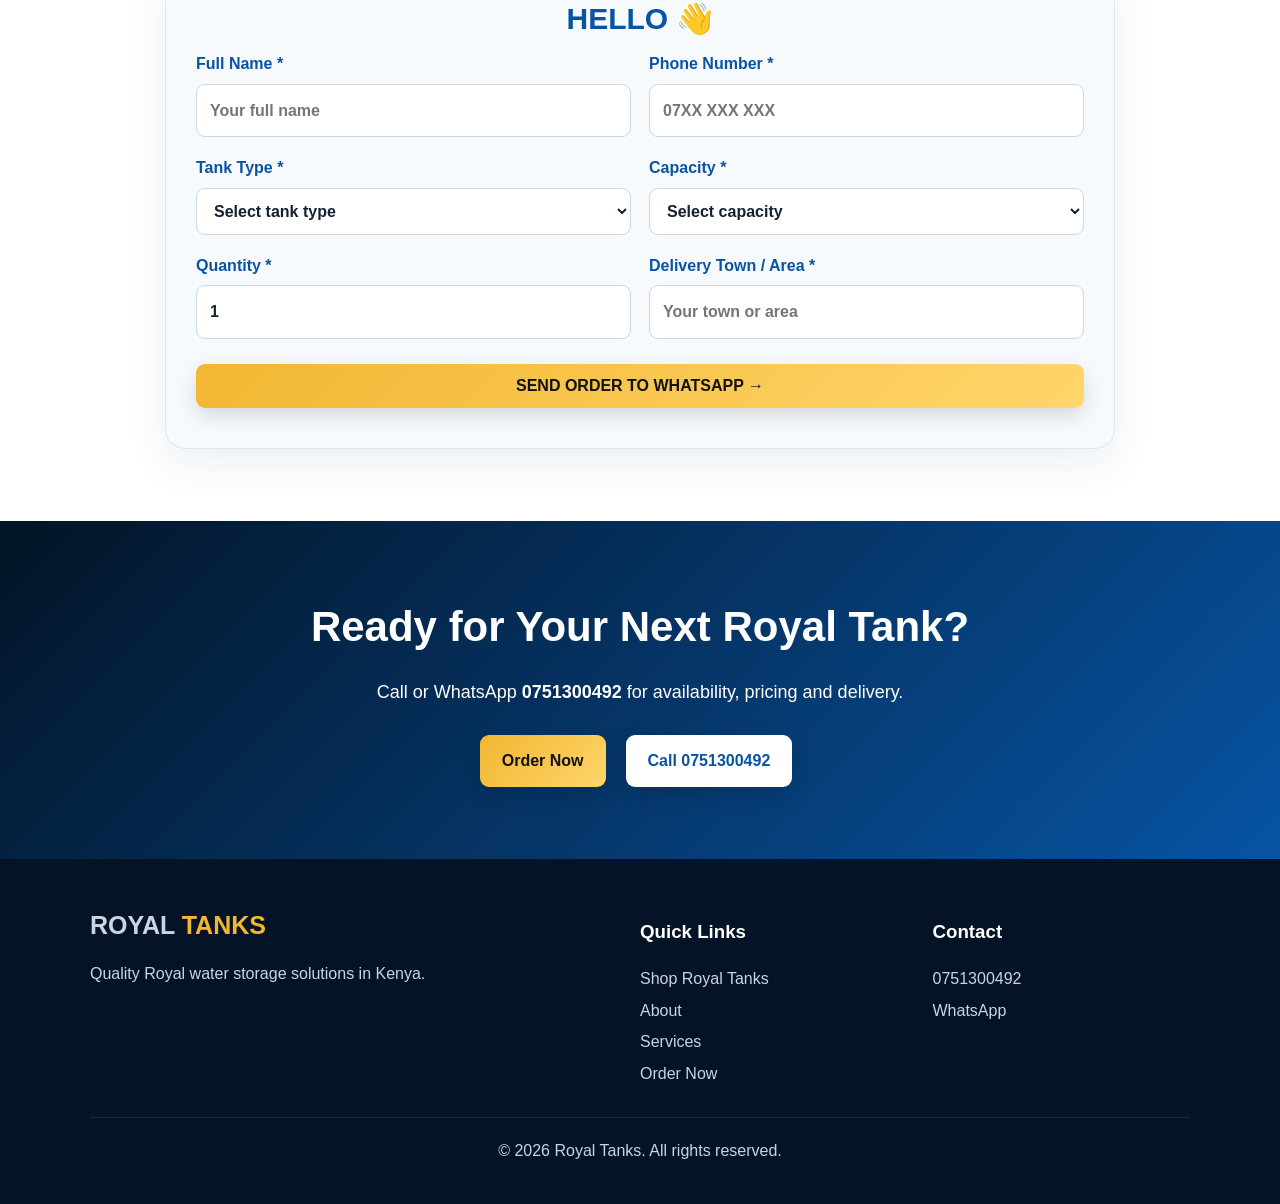
==== commit b0b93079: "Replace Royal Tanks contact number with 0751300492" ====
--- a/index.html
+++ b/index.html
@@ -1,4 +1 @@
-<!doctype html><html lang="en"><head><meta charset="utf-8"><meta name="viewport" content="width=device-width,initial-scale=1"><title>Royal Water Tanks Kenya | Quality Water Storage Solutions</title><meta name="description" content="Shop Royal water tanks in Kenya, including 1,000L to 24,000L capacities. Reliable water storage solutions for homes, farms, businesses, institutions and projects."><meta name="robots" content="index,follow,max-image-preview:large"><link rel="canonical" href="https://royaltanks.co.ke/"><meta property="og:type" content="website"><meta property="og:title" content="Royal Water Tanks Kenya | Quality Water Storage Solutions"><meta property="og:description" content="Shop Royal water tanks in Kenya from 1,000L to 24,000L. Explore capacities, prices and WhatsApp ordering."><meta property="og:url" content="https://royaltanks.co.ke/"><meta property="og:site_name" content="Royal Tanks"><meta name="twitter:card" content="summary"><link rel="stylesheet" href="style.css"><script type="application/ld+json">{"@context":"https://schema.org","@type":"WebSite","name":"Royal Tanks","url":"https://royaltanks.co.ke/","description":"Royal water tanks and water storage solutions in Kenya."}</script><script type="application/ld+json">{"@context":"https://schema.org","@type":"Organization","name":"Royal Tanks","url":"https://royaltanks.co.ke/","telephone":"0102938597","sameAs":[]}</script><style>
-/* Mobile-safe homepage action buttons */
-.hero-actions{display:flex;gap:12px;flex-wrap:wrap;position:relative;z-index:20}.hero-actions a{display:inline-flex!important;align-items:center;justify-content:center;position:relative;z-index:21;pointer-events:auto!important;touch-action:manipulation;cursor:pointer}.middle-actions{display:flex;justify-content:center;gap:12px;flex-wrap:wrap;position:relative;z-index:20}.middle-actions a{position:relative;z-index:21;pointer-events:auto!important;touch-action:manipulation;cursor:pointer}@media(max-width:600px){.hero-actions a,.middle-actions a{min-height:46px;padding:12px 20px;line-height:1}.chat-widget{z-index:1000}.hero-actions{gap:10px}.middle-actions{gap:10px}}
-</style></head><body><header><a class="logo" href="index.html">ROYAL <span>TANKS</span></a><nav><a href="index.html">Home</a><a href="catalogue.html">Shop Now</a><a href="#about">About</a><a href="#services">Services</a><a href="#order">Order Now</a><a href="#contact">Contact</a></nav></header><section class="hero"><div><small>ROYAL WATER TANKS IN KENYA</small><h1>Quality Water Tanks.<br>Built to Store. Built to Last.</h1><p>Shop reliable Royal water storage tanks for homes, farms, businesses, institutions and projects across Kenya.</p><div class="hero-actions"><a class="btn" href="catalogue.html">Shop Royal Tanks</a><a class="btn white" href="#order">Order Now</a></div></div></section><div class="feature-strip"><div class="grid"><div class="feature"><span>💧</span>Wide Tank Range</div><div class="feature"><span>🛡️</span>Quality Solutions</div><div class="feature"><span>🚚</span>Delivery Enquiries</div><div class="feature"><span>📞</span>0102938597</div></div></div><section class="shop-guide"><h2>Royal Water Tanks for Every Capacity</h2><p><strong>Shop our tank catalogue</strong> to compare Royal tank capacities and prices, then order directly on WhatsApp.</p><div class="middle-actions"><a class="btn" href="catalogue.html">View Tank Catalogue</a><a class="btn white" href="#order">Order Now</a></div></section><section class="promo"><div class="promo-screen"><div class="promo-slide"><span class="promo-badge">ROYAL TANKS KENYA</span><h2>Need Reliable Water Storage?</h2><p>We've got the right solution for your home, farm, business or project.</p><a class="btn" href="catalogue.html">SHOP NOW</a></div><div class="promo-slide"><span class="promo-badge">ROYAL TANKS</span><h2>Big or Small.<br>We've Got You Covered.</h2><p>Choose the Royal Tank capacity that matches your water-storage needs.</p></div><div class="promo-slide"><span class="promo-badge">ROYAL TANKS</span><h2>Quality Storage Solutions.</h2><p>Talk to Royal Tanks for your water-storage requirements.</p><a class="btn" href="#order">GET A QUOTE</a></div></div><div class="promo-foot">ROYAL TANKS • CALL / WHATSAPP 0102938597</div></section><section id="about"><div class="heading"><small>ABOUT ROYAL TANKS</small><h2>Water Storage Solutions in Kenya</h2><p>We provide reliable water storage options for residential, commercial, agricultural and industrial needs.</p></div><div class="grid"><article><b>1,000L+</b><h3>Wide Capacity Range</h3><p>Choose from Royal tank capacities to match your water-storage needs.</p></article><article><b>✓</b><h3>Quality Water Storage</h3><p>Practical storage options for homes, businesses, farms and projects.</p></article><article><b>✓</b><h3>Easy WhatsApp Ordering</h3><p>Use the catalogue or order form to send your tank requirements directly to WhatsApp.</p></article></div></section><section id="services" class="blue services"><div class="heading"><small>WHAT WE OFFER</small><h2>Water Storage Solutions for Every Project</h2><p>Explore Royal water tanks and storage options for homes, farms, businesses and institutions.</p></div><div class="grid"><article><div class="icon">💧</div><h3>Royal Water Storage Tanks</h3><p>Multiple capacities for homes, businesses, schools and institutions across Kenya.</p></article><article><div class="icon">🟢</div><h3>Flexible / Soft Pit</h3><p>Flexible storage solutions for farms and suitable projects.</p></article><article><div class="icon">⬇️</div><h3>Underground Storage</h3><p>Space-conscious water storage options for suitable projects.</p></article><article><div class="icon">🏭</div><h3>Industrial & Agricultural Storage</h3><p>Storage solutions for farms, irrigation, livestock and industrial applications.</p></article></div><div class="middle-actions"><a class="btn" href="catalogue.html">View Tank Catalogue</a><a class="btn white" href="#order">Order Now</a></div></section><section id="order" class="order-section"><div class="heading"><small>ORDER ROYAL TANKS</small><h2>Order a Water Tank on WhatsApp</h2><p>Tell us your tank type, capacity and delivery area, then send the order directly to WhatsApp.</p></div><form id="orderForm" class="order-form"><div class="form-grid"><label>Full Name *<input id="name" required placeholder="Your full name"></label><label>Phone Number *<input id="phone" required type="tel" placeholder="07XX XXX XXX"></label><label>Tank Type *<select id="type" required><option value="">Select tank type</option><option>Standard Water Tank</option><option>Soft Pit / Flexible Tank</option><option>Underground Tank</option><option>Septic Tank</option><option>Chemical Tank</option><option>Rectangular Tank</option><option>Agricultural Tank</option><option>Industrial Tank</option><option>Custom Tank</option></select></label><label>Capacity *<select id="capacity" required><option value="">Select capacity</option><option>1,000L</option><option>2,000L</option><option>3,000L</option><option>4,000L</option><option>5,000L</option><option>6,000L</option><option>8,000L</option><option>10,000L</option><option>16,000L</option><option>20,000L</option><option>24,000L</option></select></label><label>Quantity *<input id="quantity" required type="number" min="1" value="1"></label><label>Delivery Town / Area *<input id="location" required placeholder="Your town or area"></label></div><button class="btn order-submit" type="submit">SEND ORDER TO WHATSAPP →</button></form></section><section id="contact" class="contact"><h2>Ready for Your Next Royal Tank?</h2><p>Call or WhatsApp <strong>0102938597</strong> for availability, pricing and delivery.</p><div class="middle-actions"><a class="btn" href="#order">Order Now</a><a class="btn white" href="tel:0102938597">Call 0102938597</a></div></section><footer><div class="footer-grid"><div><a class="logo" href="index.html">ROYAL <span>TANKS</span></a><p>Quality Royal water storage solutions in Kenya.</p></div><div><h3>Quick Links</h3><a href="catalogue.html">Shop Royal Tanks</a><a href="#about">About</a><a href="#services">Services</a><a href="#order">Order Now</a></div><div><h3>Contact</h3><a href="tel:0102938597">0102938597</a><a href="https://wa.me/254102938597">WhatsApp</a></div></div><div class="copyright">© 2026 Royal Tanks. All rights reserved.</div></footer><script>document.getElementById('orderForm').addEventListener('submit',function(e){e.preventDefault();const v=id=>document.getElementById(id).value.trim();const message=`Hello Royal Tanks, I would like to place an order.\n\nName: ${v('name')}\nPhone: ${v('phone')}\nTank Type: ${v('type')}\nCapacity: ${v('capacity')}\nQuantity: ${v('quantity')}\nDelivery Area: ${v('location')}\n\nPlease confirm price, availability and delivery cost. Thank you.`;window.open('https://wa.me/254102938597?text='+encodeURIComponent(message),'_blank')});</script></body></html>+<!doctype html><html lang="en"><head><meta charset="utf-8"><meta name="viewport" content="width=device-width,initial-scale=1"><title>Royal Water Tanks Kenya | Quality Water Storage Solutions</title><meta name="description" content="Shop Royal water tanks in Kenya, including 1,000L to 24,000L capacities. Reliable water storage solutions for homes, farms, businesses, institutions and projects."><meta name="robots" content="index,follow,max-image-preview:large"><link rel="canonical" href="https://royaltanks.co.ke/"><meta property="og:type" content="website"><meta property="og:title" content="Royal Water Tanks Kenya | Quality Water Storage Solutions"><meta property="og:description" content="Shop Royal water tanks in Kenya from 1,000L to 24,000L. Explore capacities, prices and WhatsApp ordering."><meta property="og:url" content="https://royaltanks.co.ke/"><meta property="og:site_name" content="Royal Tanks"><meta name="twitter:card" content="summary"><link rel="stylesheet" href="style.css"><script type="application/ld+json">{"@context":"https://schema.org","@type":"WebSite","name":"Royal Tanks","url":"https://royaltanks.co.ke/","description":"Royal water tanks and water storage solutions in Kenya."}</script><script type="application/ld+json">{"@context":"https://schema.org","@type":"Organization","name":"Royal Tanks","url":"https://royaltanks.co.ke/","telephone":"0751300492","sameAs":[]}</script><style>.hero-actions{display:flex;gap:12px;flex-wrap:wrap;position:relative;z-index:20}.hero-actions a{display:inline-flex!important;align-items:center;justify-content:center;position:relative;z-index:21;pointer-events:auto!important;touch-action:manipulation;cursor:pointer}.middle-actions{display:flex;justify-content:center;gap:12px;flex-wrap:wrap;position:relative;z-index:20}.middle-actions a{position:relative;z-index:21;pointer-events:auto!important;touch-action:manipulation;cursor:pointer}@media(max-width:600px){.hero-actions a,.middle-actions a{min-height:46px;padding:12px 20px;line-height:1}.chat-widget{z-index:1000}.hero-actions{gap:10px}.middle-actions{gap:10px}}</style></head><body><header><a class="logo" href="index.html">ROYAL <span>TANKS</span></a><nav><a href="index.html">Home</a><a href="catalogue.html">Shop Now</a><a href="#about">About</a><a href="#services">Services</a><a href="#order">Order Now</a><a href="#contact">Contact</a></nav></header><section class="hero"><div><small>ROYAL WATER TANKS IN KENYA</small><h1>Quality Water Tanks.<br>Built to Store. Built to Last.</h1><p>Shop reliable Royal water storage tanks for homes, farms, businesses, institutions and projects across Kenya.</p><div class="hero-actions"><a class="btn" href="catalogue.html">Shop Royal Tanks</a><a class="btn white" href="#order">Order Now</a></div></div></section><div class="feature-strip"><div class="grid"><div class="feature"><span>💧</span>Wide Tank Range</div><div class="feature"><span>🛡️</span>Quality Solutions</div><div class="feature"><span>🚚</span>Delivery Enquiries</div><div class="feature"><span>📞</span>0751300492</div></div></div><section class="shop-guide"><h2>Royal Water Tanks for Every Capacity</h2><p><strong>Shop our tank catalogue</strong> to compare Royal tank capacities and prices, then order directly on WhatsApp.</p><div class="middle-actions"><a class="btn" href="catalogue.html">View Tank Catalogue</a><a class="btn white" href="#order">Order Now</a></div></section><section class="promo"><div class="promo-screen"><div class="promo-slide"><span class="promo-badge">ROYAL TANKS KENYA</span><h2>Need Reliable Water Storage?</h2><p>We've got the right solution for your home, farm, business or project.</p><a class="btn" href="catalogue.html">SHOP NOW</a></div><div class="promo-slide"><span class="promo-badge">ROYAL TANKS</span><h2>Big or Small.<br>We've Got You Covered.</h2><p>Choose the Royal Tank capacity that matches your water-storage needs.</p></div><div class="promo-slide"><span class="promo-badge">ROYAL TANKS</span><h2>Quality Storage Solutions.</h2><p>Talk to Royal Tanks for your water-storage requirements.</p><a class="btn" href="#order">GET A QUOTE</a></div></div><div class="promo-foot">ROYAL TANKS • CALL / WHATSAPP 0751300492</div></section><section id="about"><div class="heading"><small>ABOUT ROYAL TANKS</small><h2>Water Storage Solutions in Kenya</h2><p>We provide reliable water storage options for residential, commercial, agricultural and industrial needs.</p></div><div class="grid"><article><b>1,000L+</b><h3>Wide Capacity Range</h3><p>Choose from Royal tank capacities to match your water-storage needs.</p></article><article><b>✓</b><h3>Quality Water Storage</h3><p>Practical storage options for homes, businesses, farms and projects.</p></article><article><b>✓</b><h3>Easy WhatsApp Ordering</h3><p>Use the catalogue or order form to send your tank requirements directly to WhatsApp.</p></article></div></section><section id="services" class="blue services"><div class="heading"><small>WHAT WE OFFER</small><h2>Water Storage Solutions for Every Project</h2><p>Explore Royal water tanks and storage options for homes, farms, businesses and institutions.</p></div><div class="grid"><article><div class="icon">💧</div><h3>Royal Water Storage Tanks</h3><p>Multiple capacities for homes, businesses, schools and institutions across Kenya.</p></article><article><div class="icon">🟢</div><h3>Flexible / Soft Pit</h3><p>Flexible storage solutions for farms and suitable projects.</p></article><article><div class="icon">⬇️</div><h3>Underground Storage</h3><p>Space-conscious water storage options for suitable projects.</p></article><article><div class="icon">🏭</div><h3>Industrial & Agricultural Storage</h3><p>Storage solutions for farms, irrigation, livestock and industrial applications.</p></article></div><div class="middle-actions"><a class="btn" href="catalogue.html">View Tank Catalogue</a><a class="btn white" href="#order">Order Now</a></div></section><section id="order" class="order-section"><div class="heading"><small>ORDER ROYAL TANKS</small><h2>Order a Water Tank on WhatsApp</h2><p>Tell us your tank type, capacity and delivery area, then send the order directly to WhatsApp.</p></div><form id="orderForm" class="order-form"><div class="form-grid"><label>Full Name *<input id="name" required placeholder="Your full name"></label><label>Phone Number *<input id="phone" required type="tel" placeholder="07XX XXX XXX"></label><label>Tank Type *<select id="type" required><option value="">Select tank type</option><option>Standard Water Tank</option><option>Soft Pit / Flexible Tank</option><option>Underground Tank</option><option>Septic Tank</option><option>Chemical Tank</option><option>Rectangular Tank</option><option>Agricultural Tank</option><option>Industrial Tank</option><option>Custom Tank</option></select></label><label>Capacity *<select id="capacity" required><option value="">Select capacity</option><option>1,000L</option><option>2,000L</option><option>3,000L</option><option>4,000L</option><option>5,000L</option><option>6,000L</option><option>8,000L</option><option>10,000L</option><option>16,000L</option><option>20,000L</option><option>24,000L</option></select></label><label>Quantity *<input id="quantity" required type="number" min="1" value="1"></label><label>Delivery Town / Area *<input id="location" required placeholder="Your town or area"></label></div><button class="btn order-submit" type="submit">SEND ORDER TO WHATSAPP →</button></form></section><section id="contact" class="contact"><h2>Ready for Your Next Royal Tank?</h2><p>Call or WhatsApp <strong>0751300492</strong> for availability, pricing and delivery.</p><div class="middle-actions"><a class="btn" href="#order">Order Now</a><a class="btn white" href="tel:0751300492">Call 0751300492</a></div></section><footer><div class="footer-grid"><div><a class="logo" href="index.html">ROYAL <span>TANKS</span></a><p>Quality Royal water storage solutions in Kenya.</p></div><div><h3>Quick Links</h3><a href="catalogue.html">Shop Royal Tanks</a><a href="#about">About</a><a href="#services">Services</a><a href="#order">Order Now</a></div><div><h3>Contact</h3><a href="tel:0751300492">0751300492</a><a href="https://wa.me/254751300492">WhatsApp</a></div></div><div class="copyright">© 2026 Royal Tanks. All rights reserved.</div></footer><script>document.getElementById('orderForm').addEventListener('submit',function(e){e.preventDefault();const v=id=>document.getElementById(id).value.trim();const message=`Hello Royal Tanks, I would like to place an order.\n\nName: ${v('name')}\nPhone: ${v('phone')}\nTank Type: ${v('type')}\nCapacity: ${v('capacity')}\nQuantity: ${v('quantity')}\nDelivery Area: ${v('location')}\n\nPlease confirm price, availability and delivery cost. Thank you.`;window.open('https://wa.me/254751300492?text='+encodeURIComponent(message),'_blank')});</script></body></html>
--- a/style.css
+++ b/style.css
@@ -1,4 +1,4 @@
-:root{--blue:#0754a4;--navy:#041426;--gold:#f2b632;--green:#20a66a;--light:#f3f8fc;--ink:#142033;--muted:#64748b}*{box-sizing:border-box;max-width:100%}html{scroll-behavior:smooth;width:100%;overflow-x:clip}body{margin:0;width:100%;max-width:100%;overflow-x:clip;font-family:Arial,Helvetica,sans-serif;color:var(--ink);background:var(--light);line-height:1.6}img,video,iframe{max-width:100%}header{width:100%;height:76px;padding:0 6%;display:flex;align-items:center;justify-content:space-between;background:linear-gradient(90deg,var(--navy),#063b76);color:#fff;position:sticky;top:0;z-index:100;box-shadow:0 5px 25px #0004}.logo{font-size:25px;font-weight:900;color:#fff;text-decoration:none;white-space:nowrap}.logo span{color:var(--gold)}nav{display:flex;align-items:center;gap:22px;min-width:0}nav a{color:#fff;text-decoration:none;font-weight:700;white-space:nowrap}nav a:hover{color:var(--gold)}nav .nav-shop{background:var(--gold);color:#111;padding:10px 16px;border-radius:8px}.hero{min-height:650px;padding:100px 7%;display:flex;align-items:center;color:#fff;background:linear-gradient(120deg,#031426ee,#0754a4cc),url('https://images.unsplash.com/photo-1581094794329-c8112a89af12?auto=format&fit=crop&w=1800&q=80') center/cover}.hero h1{font-size:clamp(45px,7vw,78px);line-height:1.02;margin:12px 0}.hero p{font-size:20px;max-width:650px;color:#e7f2ff}.hero small,.heading small{font-weight:900;letter-spacing:2px;color:var(--gold)}.hero>div:after{content:'Tip: Click Shop Now to view available Royal Tanks, capacities and prices.';display:block;max-width:620px;margin-top:18px;padding:10px 14px;border-left:4px solid var(--gold);background:#03142699;color:#fff;font-weight:800;border-radius:6px}.btn{display:inline-block;background:linear-gradient(135deg,var(--gold),#ffd66b);color:#111;text-decoration:none;padding:13px 22px;border-radius:9px;font-weight:900;margin:10px 8px 0 0;box-shadow:0 8px 20px #0002;transition:.2s}.btn:hover{transform:translateY(-2px)}.btn.white{background:#fff;color:var(--blue)}section{padding:72px 7%;width:100%;max-width:100%}.heading{text-align:center;max-width:780px;margin:0 auto 40px}.heading h1,.heading h2{font-size:42px;color:var(--blue);margin:5px 0 10px}.heading p{color:var(--muted)}.grid{display:grid;grid-template-columns:repeat(auto-fit,minmax(235px,1fr));gap:24px;width:100%}.grid article{background:#fff;border-radius:18px;padding:24px;box-shadow:0 12px 35px #0b315214;border:1px solid #dbe7f2;transition:.25s;min-width:0}.grid article:hover{transform:translateY(-6px);box-shadow:0 18px 40px #0b315225}.grid article>b{font-size:40px;color:var(--gold)}.grid h3{color:var(--blue);margin:8px 0}.blue{background:linear-gradient(135deg,#eaf6ff,#dff4f0)}.promo{margin:0 7% 60px;border-radius:24px;overflow:hidden;background:linear-gradient(120deg,#041426,#0754a4);color:#fff;box-shadow:0 20px 50px #052d5540;max-width:86%}.promo-screen{min-height:330px;position:relative;overflow:hidden}.promo-slide{position:absolute;inset:0;padding:50px 7%;display:flex;flex-direction:column;justify-content:center;opacity:0;animation:ad 15s infinite}.promo-slide:nth-child(2){animation-delay:5s}.promo-slide:nth-child(3){animation-delay:10s}.promo-slide h2{font-size:clamp(32px,5vw,58px);margin:5px 0}.promo-slide p{font-size:19px;max-width:650px}.promo-badge{display:inline-block;width:max-content;padding:7px 12px;border-radius:30px;background:var(--gold);color:#111;font-weight:900}@keyframes ad{0%,28%{opacity:1;transform:translateX(0)}33%,95%{opacity:0;transform:translateX(-25px)}100%{opacity:1}}.promo-foot{padding:14px 7%;background:#020d1a;color:#cde0f2;text-align:center;font-weight:700}.feature-strip{background:#fff;padding:18px 7%;border-bottom:1px solid #dbe7f2;width:100%}.feature-strip .grid{grid-template-columns:repeat(4,1fr);gap:12px}.feature{display:flex;gap:12px;align-items:center;justify-content:center;font-weight:800;min-width:0}.feature span{font-size:25px}.services article{min-height:190px}.icon{width:52px;height:52px;display:grid;place-items:center;border-radius:14px;background:#e7f3ff;font-size:25px}.contact{text-align:center;color:#fff;background:linear-gradient(135deg,#031426,#0754a4)}.contact h2{font-size:42px;margin:0}.contact p{font-size:18px}.order-section{background:#fff}.order-form{max-width:950px;margin:auto;background:#f7fafc;border:1px solid #dbe7f2;border-radius:20px;padding:30px;box-shadow:0 15px 40px #0b315214}.order-form:before{content:'HELLO 👋';display:block;text-align:center;font-size:30px;font-weight:900;color:var(--blue);margin-bottom:8px}.form-grid{display:grid;grid-template-columns:repeat(2,1fr);gap:18px}.form-grid label{display:flex;flex-direction:column;gap:7px;font-weight:800;color:var(--blue);min-width:0}.form-grid input,.form-grid select,.form-grid textarea{width:100%;min-width:0;border:1px solid #cbd7e3;border-radius:9px;padding:13px;font:inherit;background:#fff;color:var(--ink)}.order-submit{display:block;width:100%;margin:25px 0 10px;font-size:16px;border:0;cursor:pointer}.form-note{text-align:center;color:var(--muted);font-size:14px}.areas{background:#f0f6fb}.area-grid{max-width:1000px;margin:auto;display:grid;grid-template-columns:repeat(4,1fr);gap:15px}.area-grid div{background:#fff;border-radius:12px;padding:18px;color:var(--blue);box-shadow:0 5px 20px #102a4310;min-width:0}.area-grid span{display:block;color:var(--muted);font-size:13px;margin-top:3px}.center{text-align:center}.footer-grid{max-width:1100px;margin:auto;display:grid;grid-template-columns:2fr 1fr 1fr;gap:35px;text-align:left}.footer-grid h3{color:#fff}.footer-grid a{color:#cbd5e1;text-decoration:none;display:block;margin:6px 0}footer{padding:40px 7%;background:var(--navy);color:#cbd5e1;width:100%}.copyright{text-align:center;border-top:1px solid #ffffff18;margin-top:25px;padding-top:20px}.whatsapp-float{position:fixed;right:20px;bottom:20px;z-index:90;background:#20a66a;color:#fff;width:58px;height:58px;border-radius:50%;display:grid;place-items:center;text-decoration:none;font-size:27px;box-shadow:0 8px 25px #0004}.shop-guide{background:#fff;padding:24px 7%;text-align:center;border-bottom:1px solid #e5eaf0}.shop-guide h2{color:var(--blue);margin:0 0 7px}.shop-guide p{margin:0;color:var(--muted)}.tank-card img{content:url('https://periamma.org/wp-content/uploads/2022/03/IMG_20211122_135512.jpg')}.tank-card:nth-child(2) img{content:url('https://royal.ps/storage/products/April2021/OOpcywltkprLUckm8vbr.jpg')}.catalogue-page .tank-card:first-child img{content:url('https://royal.ps/public/storage/products/April2021/WG823h8dWGeW8W2JlMhw.jpg');mix-blend-mode:multiply;background:transparent}.catalogue-page .tank-card:first-child{background:#f4f6f8}.catalogue-page .tank-card:first-child img{object-position:center}
+:root{--blue:#0754a4;--navy:#041426;--gold:#f2b632;--green:#20a66a;--light:#f3f8fc;--ink:#142033;--muted:#64748b}*{box-sizing:border-box;max-width:100%}html{scroll-behavior:smooth;width:100%;overflow-x:clip}body{margin:0;width:100%;max-width:100%;overflow-x:clip;font-family:Arial,Helvetica,sans-serif;color:var(--ink);background:var(--light);line-height:1.6}img,video,iframe{max-width:100%}header{width:100%;height:76px;padding:0 6%;display:flex;align-items:center;justify-content:space-between;background:linear-gradient(90deg,var(--navy),#063b76);color:#fff;position:sticky;top:0;z-index:100;box-shadow:0 5px 25px #0004}.logo{font-size:25px;font-weight:900;color:#fff;text-decoration:none;white-space:nowrap}.logo span{color:var(--gold)}nav{display:flex;align-items:center;gap:22px;min-width:0}nav a{color:#fff;text-decoration:none;font-weight:700;white-space:nowrap}nav a:hover{color:var(--gold)}nav .nav-shop{background:var(--gold);color:#111;padding:10px 16px;border-radius:8px}.hero{min-height:650px;padding:100px 7%;display:flex;align-items:center;color:#fff;background:url('https://i.postimg.cc/qvzrC8xM/Screenshot-2026-08-24-200834.png') center/cover no-repeat}.hero h1{font-size:clamp(45px,7vw,78px);line-height:1.02;margin:12px 0}.hero p{font-size:20px;max-width:650px;color:#e7f2ff}.hero small,.heading small{font-weight:900;letter-spacing:2px;color:var(--gold)}.hero>div:after{content:'Tip: Click Shop Now to view available Royal Tanks, capacities and prices.';display:block;max-width:620px;margin-top:18px;padding:10px 14px;border-left:4px solid var(--gold);background:#03142699;color:#fff;font-weight:800;border-radius:6px}.btn{display:inline-block;background:linear-gradient(135deg,var(--gold),#ffd66b);color:#111;text-decoration:none;padding:13px 22px;border-radius:9px;font-weight:900;margin:10px 8px 0 0;box-shadow:0 8px 20px #0002;transition:.2s}.btn:hover{transform:translateY(-2px)}.btn.white{background:#fff;color:var(--blue)}section{padding:72px 7%;width:100%;max-width:100%}.heading{text-align:center;max-width:780px;margin:0 auto 40px}.heading h1,.heading h2{font-size:42px;color:var(--blue);margin:5px 0 10px}.heading p{color:var(--muted)}.grid{display:grid;grid-template-columns:repeat(auto-fit,minmax(235px,1fr));gap:24px;width:100%}.grid article{background:#fff;border-radius:18px;padding:24px;box-shadow:0 12px 35px #0b315214;border:1px solid #dbe7f2;transition:.25s;min-width:0}.grid article:hover{transform:translateY(-6px);box-shadow:0 18px 40px #0b315225}.grid article>b{font-size:40px;color:var(--gold)}.grid h3{color:var(--blue);margin:8px 0}.blue{background:linear-gradient(135deg,#eaf6ff,#dff4f0)}.promo{margin:0 7% 60px;border-radius:24px;overflow:hidden;background:linear-gradient(120deg,#041426,#0754a4);color:#fff;box-shadow:0 20px 50px #052d5540;max-width:86%}.promo-screen{min-height:330px;position:relative;overflow:hidden}.promo-slide{position:absolute;inset:0;padding:50px 7%;display:flex;flex-direction:column;justify-content:center;opacity:0;animation:ad 15s infinite}.promo-slide:nth-child(2){animation-delay:5s}.promo-slide:nth-child(3){animation-delay:10s}.promo-slide h2{font-size:clamp(32px,5vw,58px);margin:5px 0}.promo-slide p{font-size:19px;max-width:650px}.promo-badge{display:inline-block;width:max-content;padding:7px 12px;border-radius:30px;background:var(--gold);color:#111;font-weight:900}@keyframes ad{0%,28%{opacity:1;transform:translateX(0)}33%,95%{opacity:0;transform:translateX(-25px)}100%{opacity:1}}.promo-foot{padding:14px 7%;background:#020d1a;color:#cde0f2;text-align:center;font-weight:700}.feature-strip{background:#fff;padding:18px 7%;border-bottom:1px solid #dbe7f2;width:100%}.feature-strip .grid{grid-template-columns:repeat(4,1fr);gap:12px}.feature{display:flex;gap:12px;align-items:center;justify-content:center;font-weight:800;min-width:0}.feature span{font-size:25px}.services article{min-height:190px}.icon{width:52px;height:52px;display:grid;place-items:center;border-radius:14px;background:#e7f3ff;font-size:25px}.contact{text-align:center;color:#fff;background:linear-gradient(135deg,#031426,#0754a4)}.contact h2{font-size:42px;margin:0}.contact p{font-size:18px}.order-section{background:#fff}.order-form{max-width:950px;margin:auto;background:#f7fafc;border:1px solid #dbe7f2;border-radius:20px;padding:30px;box-shadow:0 15px 40px #0b315214}.order-form:before{content:'HELLO 👋';display:block;text-align:center;font-size:30px;font-weight:900;color:var(--blue);margin-bottom:8px}.form-grid{display:grid;grid-template-columns:repeat(2,1fr);gap:18px}.form-grid label{display:flex;flex-direction:column;gap:7px;font-weight:800;color:var(--blue);min-width:0}.form-grid input,.form-grid select,.form-grid textarea{width:100%;min-width:0;border:1px solid #cbd7e3;border-radius:9px;padding:13px;font:inherit;background:#fff;color:var(--ink)}.order-submit{display:block;width:100%;margin:25px 0 10px;font-size:16px;border:0;cursor:pointer}.form-note{text-align:center;color:var(--muted);font-size:14px}.areas{background:#f0f6fb}.area-grid{max-width:1000px;margin:auto;display:grid;grid-template-columns:repeat(4,1fr);gap:15px}.area-grid div{background:#fff;border-radius:12px;padding:18px;color:var(--blue);box-shadow:0 5px 20px #102a4310;min-width:0}.area-grid span{display:block;color:var(--muted);font-size:13px;margin-top:3px}.center{text-align:center}.footer-grid{max-width:1100px;margin:auto;display:grid;grid-template-columns:2fr 1fr 1fr;gap:35px;text-align:left}.footer-grid h3{color:#fff}.footer-grid a{color:#cbd5e1;text-decoration:none;display:block;margin:6px 0}footer{padding:40px 7%;background:var(--navy);color:#cbd5e1;width:100%}.copyright{text-align:center;border-top:1px solid #ffffff18;margin-top:25px;padding-top:20px}.whatsapp-float{position:fixed;right:20px;bottom:20px;z-index:90;background:#20a66a;color:#fff;width:58px;height:58px;border-radius:50%;display:grid;place-items:center;text-decoration:none;font-size:27px;box-shadow:0 8px 25px #0004}.shop-guide{background:#fff;padding:24px 7%;text-align:center;border-bottom:1px solid #e5eaf0}.shop-guide h2{color:var(--blue);margin:0 0 7px}.shop-guide p{margin:0;color:var(--muted)}.tank-card img{content:url('https://periamma.org/wp-content/uploads/2022/03/IMG_20211122_135512.jpg')}.tank-card:nth-child(2) img{content:url('https://royal.ps/storage/products/April2021/OOpcywltkprLUckm8vbr.jpg')}.catalogue-page .tank-card:first-child img{content:url('https://royal.ps/public/storage/products/April2021/WG823h8dWGeW8W2JlMhw.jpg');mix-blend-mode:multiply;background:transparent}.catalogue-page .tank-card:first-child{background:#f4f6f8}.catalogue-page .tank-card:first-child img{object-position:center}
 /* Catalogue product images: black cylindrical tank styles for the remaining capacities. */
 .catalogue-page .tank-card:nth-child(5) img{content:url('https://polytanksafrica.com/wp-content/uploads/2022/08/5000-short-2.png')}
 .catalogue-page .tank-card:nth-child(6) img{content:url('https://www.lagee-livestock-equipment.com/13471-large_default/vertical-above-ground-storage-tank-o-195-m-6000-l.jpg')}
